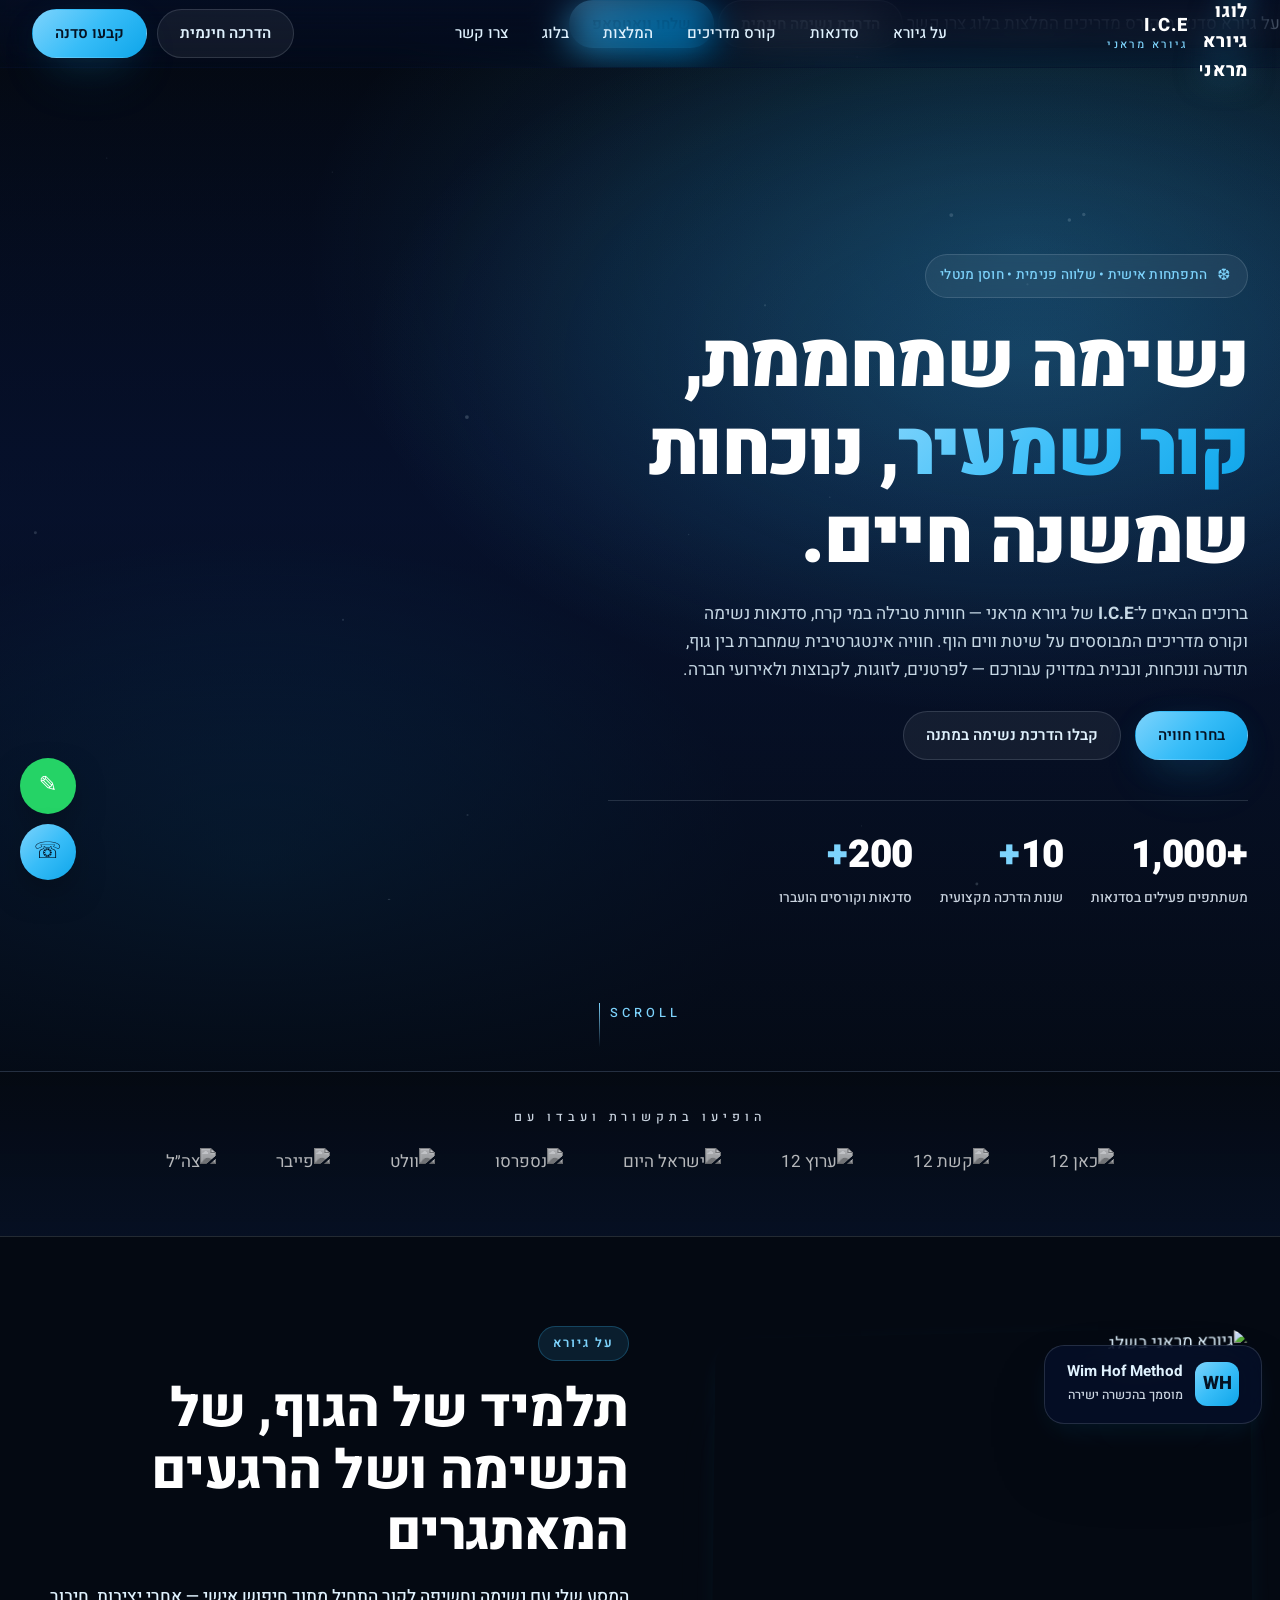
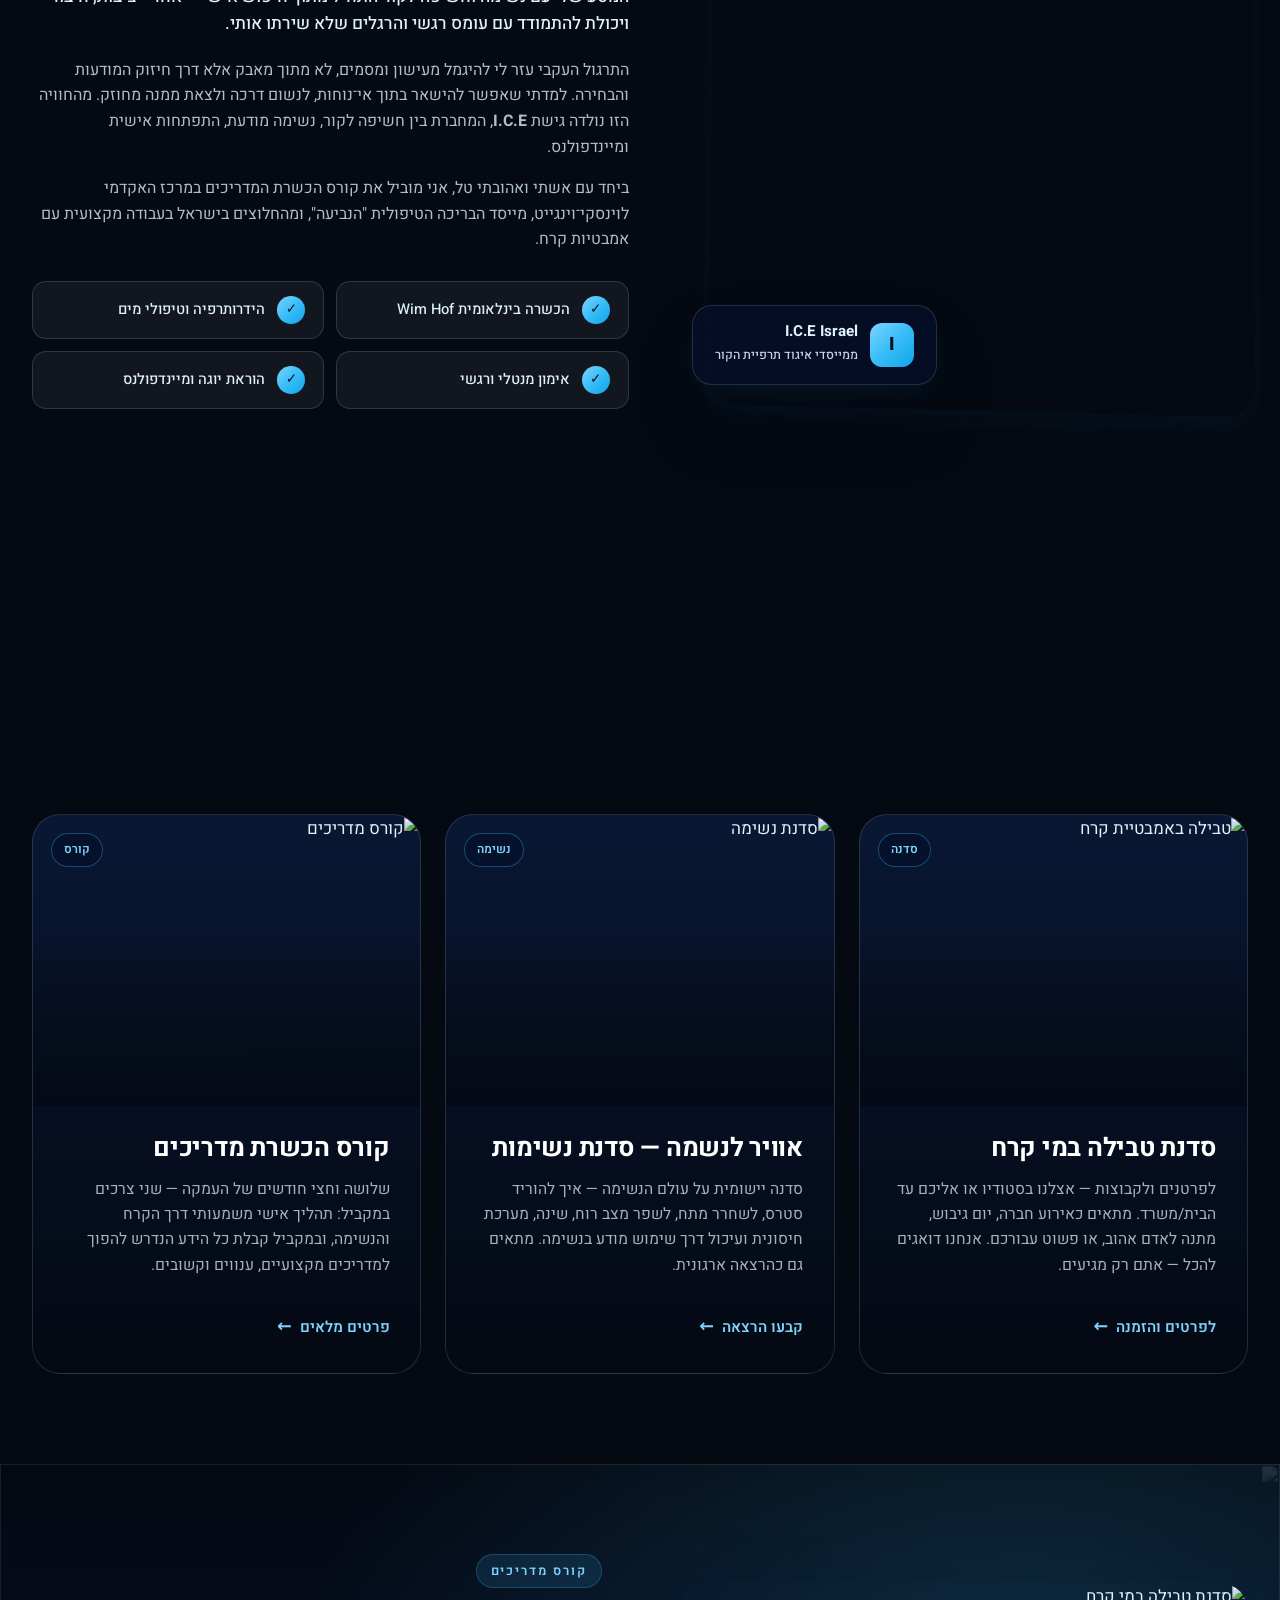
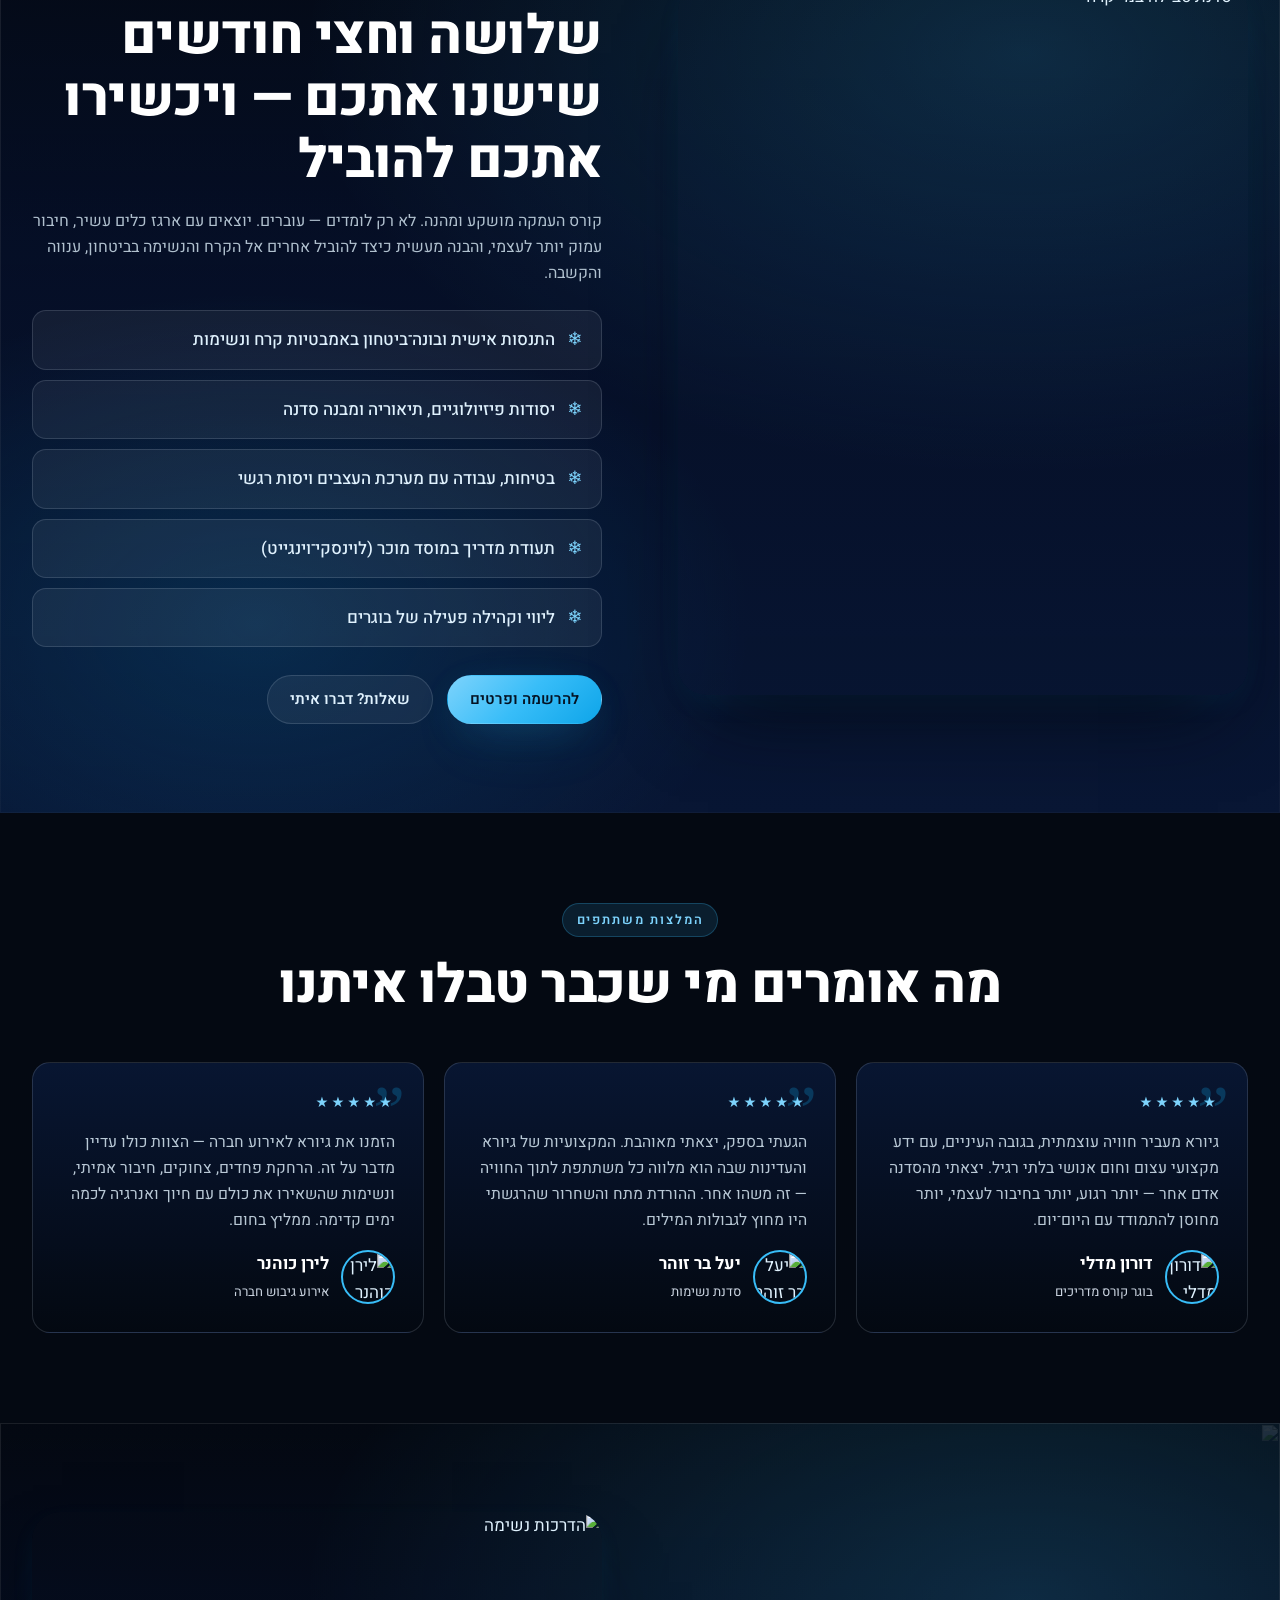
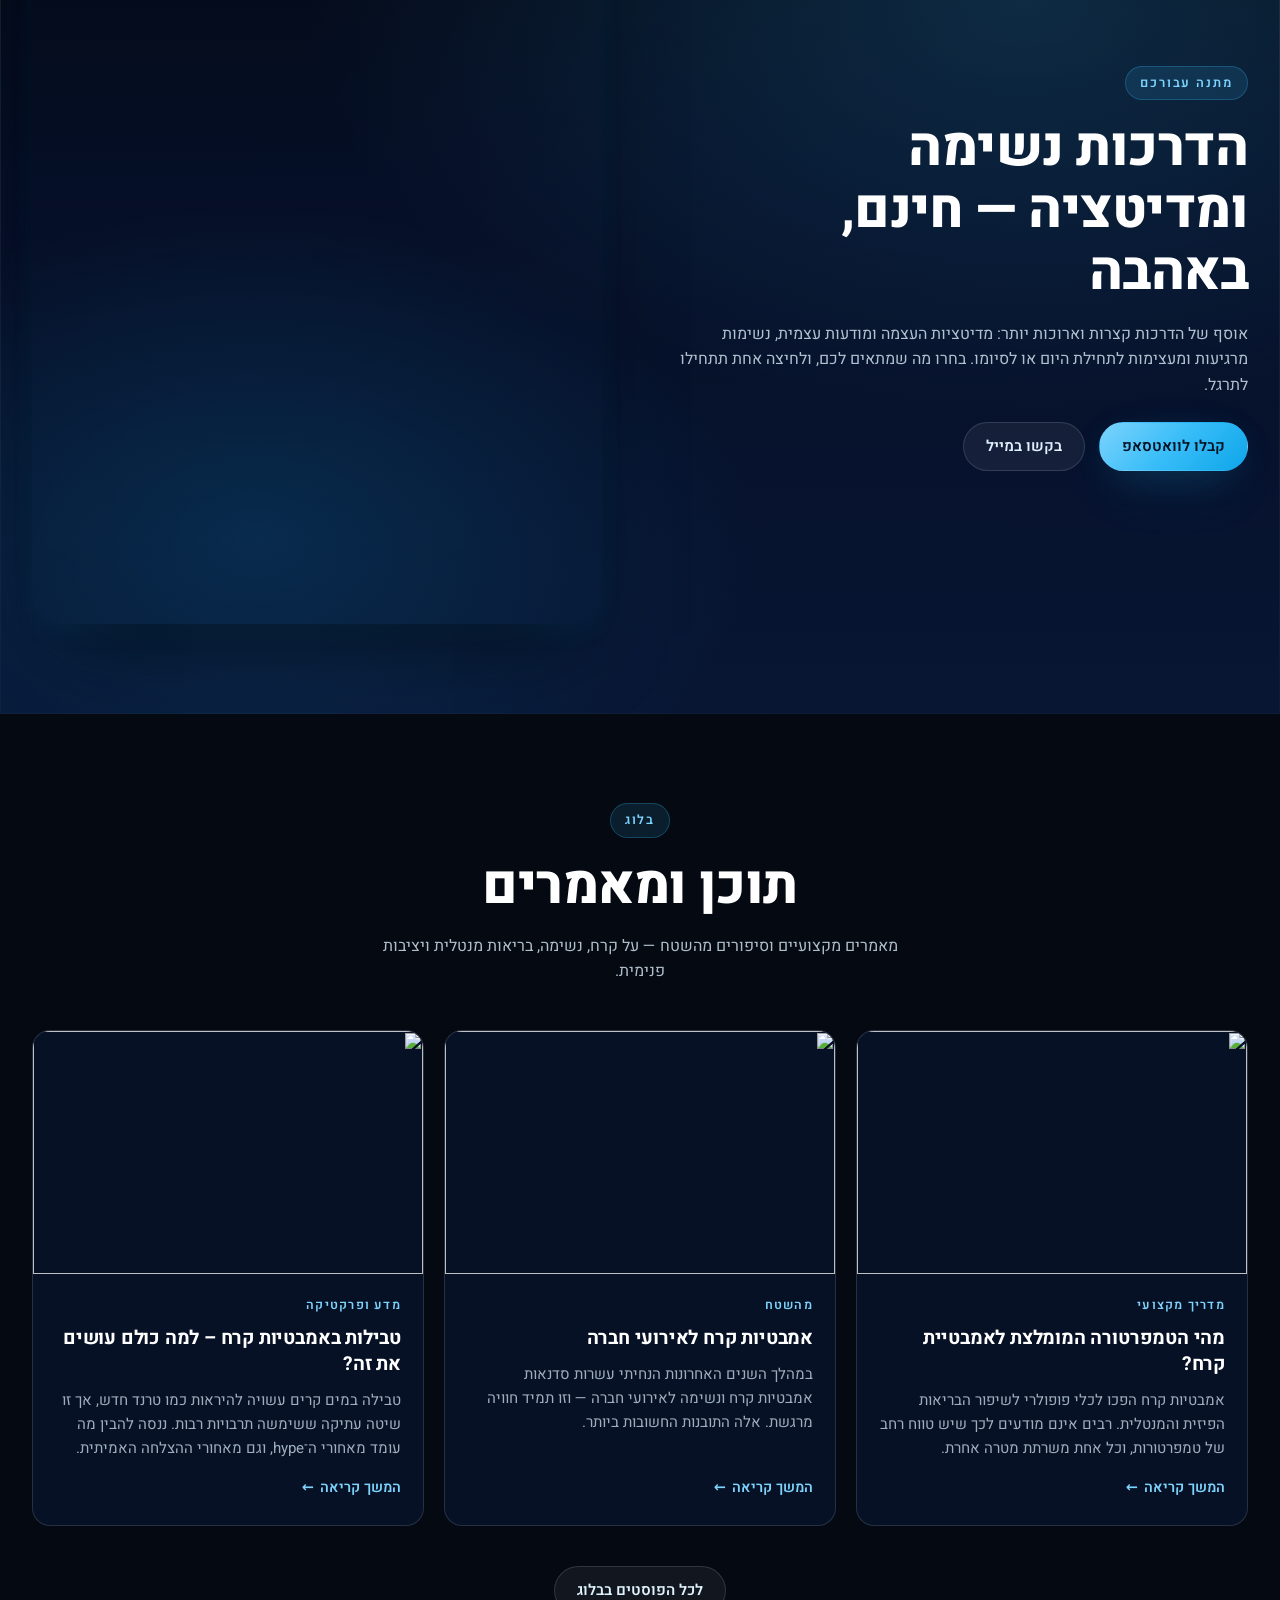
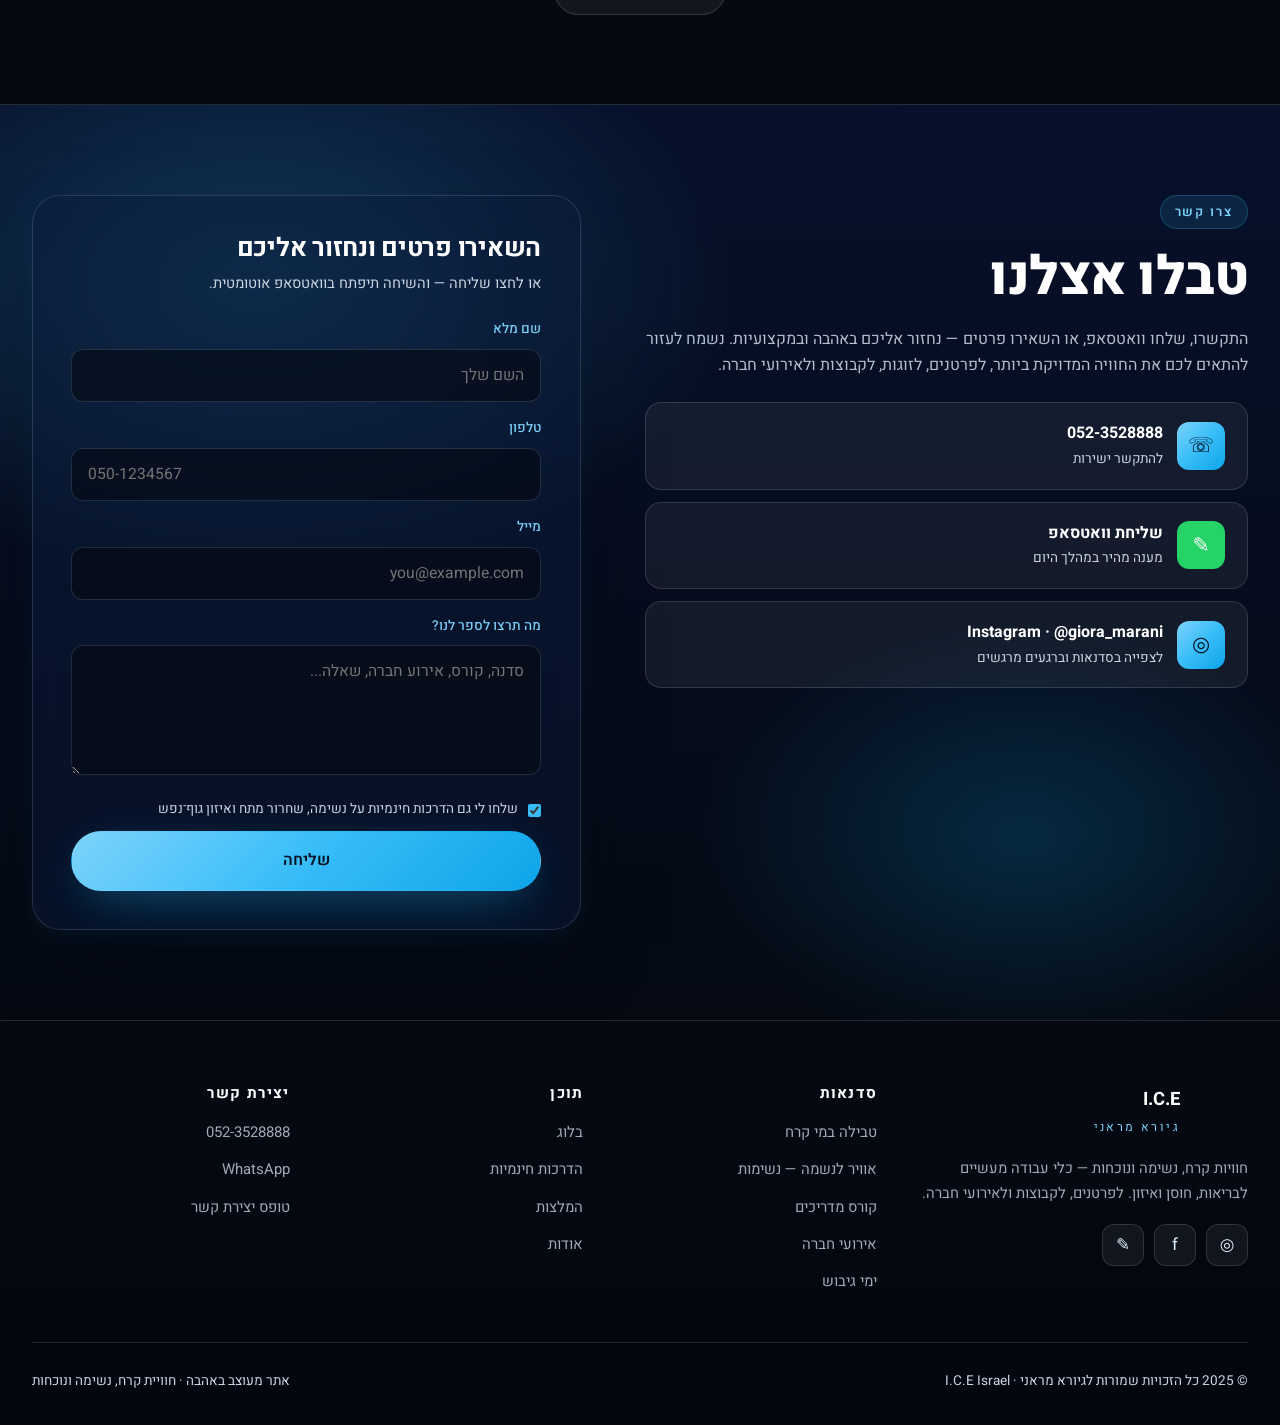
==== index.html @ 636941d0 "Initial commit: I.C.E site with blog" ====
<!doctype html>
<html lang="he" dir="rtl">
<head>
<meta charset="utf-8" />
<meta name="viewport" content="width=device-width,initial-scale=1,viewport-fit=cover" />
<meta name="theme-color" content="#0a1128" />
<title>I.C.E · גיורא מראני — קורסי מדריכים, סדנאות נשימה ואמבטיות קרח</title>
<meta name="description" content="I.C.E של גיורא מראני — סדנאות טבילה במי קרח, סדנאות נשימה וקורס מדריכים. גישה אינטגרטיבית לחוסן, ויסות רגשי ונוכחות עמוקה." />

<link rel="preconnect" href="https://fonts.googleapis.com">
<link rel="preconnect" href="https://fonts.gstatic.com" crossorigin>
<link rel="preconnect" href="https://ice-israel.com">
<link href="https://fonts.googleapis.com/css2?family=Heebo:wght@300;400;500;600;700;800;900&family=Assistant:wght@300;400;500;600;700&display=swap" rel="stylesheet">

<style>
/* ─────────────────────────── TOKENS ─────────────────────────── */
:root{
  --ink:#040912;
  --deep:#06102a;
  --navy:#0a1a3a;
  --steel:#1a2a4e;
  --ice-1:#7dd3fc;
  --ice-2:#38bdf8;
  --ice-3:#0ea5e9;
  --frost:#e0f2fe;
  --silver:#cbd5e1;
  --white:#ffffff;
  --glass:rgba(255,255,255,.06);
  --glass-str:rgba(255,255,255,.12);
  --line:rgba(224,242,254,.14);
  --grad-hero:radial-gradient(1200px 700px at 80% 20%,rgba(56,189,248,.25),transparent 60%),
              radial-gradient(900px 600px at 20% 80%,rgba(14,165,233,.25),transparent 55%),
              linear-gradient(180deg,#040912 0%,#06102a 40%,#0a1a3a 100%);
  --grad-cyan:linear-gradient(135deg,#7dd3fc 0%,#38bdf8 50%,#0ea5e9 100%);
  --grad-glass:linear-gradient(180deg,rgba(255,255,255,.08),rgba(255,255,255,.02));
  --shadow-ice:0 20px 60px -20px rgba(14,165,233,.45),0 10px 40px -15px rgba(56,189,248,.3);
  --shadow-card:0 40px 80px -30px rgba(4,9,18,.8),0 10px 30px -10px rgba(14,165,233,.15);
  --radius-lg:28px;
  --radius-md:18px;
  --radius-sm:12px;
  --nav-h:68px;
  --max:1400px;
  --ease:cubic-bezier(.2,.7,.2,1);
}

*{box-sizing:border-box;margin:0;padding:0}
html,body{overflow-x:clip}
html{scroll-behavior:smooth;-webkit-text-size-adjust:100%}
body{
  font-family:"Heebo","Assistant",system-ui,sans-serif;
  background:var(--ink);
  color:var(--frost);
  line-height:1.6;
  font-size:17px;
  font-weight:400;
  min-height:100vh;
  overflow-x:hidden;
  text-rendering:optimizeLegibility;
  -webkit-font-smoothing:antialiased;
}
img{display:block;max-width:100%;height:auto}
a{color:inherit;text-decoration:none}
button{font:inherit;color:inherit;border:0;background:none;cursor:pointer}
::selection{background:var(--ice-2);color:var(--ink)}

h1,h2,h3,h4{font-family:"Heebo",sans-serif;line-height:1.15;letter-spacing:-.01em;color:var(--white);font-weight:800}
h1{font-size:clamp(2.4rem,6vw,5.2rem);font-weight:900;letter-spacing:-.03em}
h2{font-size:clamp(1.9rem,4.2vw,3.4rem);font-weight:800}
h3{font-size:clamp(1.35rem,2vw,1.7rem);font-weight:700}
h4{font-size:clamp(1.1rem,1.3vw,1.25rem);font-weight:700}
p{color:rgba(224,242,254,.78);font-size:clamp(1rem,1.1vw,1.1rem)}

.container{width:100%;max-width:var(--max);margin-inline:auto;padding-inline:clamp(16px,3vw,32px)}

/* ─────────────────────────── SNOWFLAKES CANVAS ─────────────────────────── */
#snow{position:fixed;inset:0;width:100%;height:100%;pointer-events:none;z-index:2;opacity:.45}

/* ─────────────────────────── NAV ─────────────────────────── */
.nav{
  position:fixed;inset-inline:0;top:0;height:var(--nav-h);z-index:80;
  display:flex;align-items:center;
  backdrop-filter:blur(18px) saturate(140%);
  -webkit-backdrop-filter:blur(18px) saturate(140%);
  background:linear-gradient(180deg,rgba(6,16,42,.6),rgba(6,16,42,.2));
  border-bottom:1px solid transparent;
  transition:all .35s var(--ease);
}
.nav.scrolled{
  background:rgba(6,16,42,.78);
  border-bottom-color:var(--line);
  box-shadow:0 10px 40px -15px rgba(0,0,0,.5);
}
.nav .container{display:flex;align-items:center;gap:24px;justify-content:space-between}
.brand{display:flex;align-items:center;gap:12px;font-weight:800;font-size:1.15rem;letter-spacing:.04em;color:var(--white)}
.brand img{width:48px;height:auto;filter:drop-shadow(0 4px 14px rgba(56,189,248,.5))}
.brand-name{display:flex;flex-direction:column;line-height:1}
.brand-name small{font-size:.7rem;font-weight:500;color:var(--ice-1);letter-spacing:.2em;margin-top:4px}

.menu{display:flex;align-items:center;gap:2px}
.menu a{
  position:relative;padding:10px 16px;font-weight:500;font-size:.95rem;color:var(--frost);
  border-radius:999px;transition:color .25s var(--ease);
}
.menu a:hover{color:var(--ice-1)}
.menu a::after{
  content:"";position:absolute;inset:auto 50% 4px 50%;height:2px;width:0;
  background:var(--grad-cyan);border-radius:2px;transition:width .3s var(--ease),inset .3s var(--ease);
}
.menu a:hover::after{inset:auto 20% 4px 20%;width:60%}

.nav-cta{display:flex;gap:10px;align-items:center}
.btn{
  position:relative;display:inline-flex;align-items:center;gap:8px;
  padding:11px 22px;font-weight:600;font-size:.95rem;
  border-radius:999px;border:1px solid transparent;
  transition:transform .25s var(--ease),box-shadow .3s var(--ease),background .3s var(--ease);
  white-space:nowrap;
}
.btn-primary{background:var(--grad-cyan);color:#041223;box-shadow:var(--shadow-ice)}
.btn-primary:hover{transform:translateY(-2px);box-shadow:0 24px 60px -18px rgba(14,165,233,.6)}
.btn-ghost{color:var(--frost);border-color:var(--line);background:var(--glass)}
.btn-ghost:hover{background:var(--glass-str);border-color:var(--ice-2);color:var(--white)}

.burger{display:none;width:42px;height:42px;border-radius:12px;background:var(--glass);border:1px solid var(--line);align-items:center;justify-content:center}
.burger span{display:block;width:20px;height:2px;background:var(--frost);position:relative;transition:.3s}
.burger span::before,.burger span::after{content:"";position:absolute;inset-inline-start:0;width:20px;height:2px;background:var(--frost);transition:.3s}
.burger span::before{top:-6px}.burger span::after{top:6px}
.burger.open span{background:transparent}
.burger.open span::before{top:0;transform:rotate(45deg)}
.burger.open span::after{top:0;transform:rotate(-45deg)}

@media (max-width:1024px){
  .menu,.nav-cta .btn-ghost{display:none}
  .burger{display:flex}
  .mobile{
    position:fixed;inset:var(--nav-h) 0 0 0;z-index:79;
    background:linear-gradient(180deg,rgba(4,9,18,.96),rgba(6,16,42,.98));
    backdrop-filter:blur(20px);
    padding:32px 24px 48px;
    display:flex;flex-direction:column;gap:6px;
    transform:translateY(-110%);transition:transform .45s var(--ease);
    overflow-y:auto;
  }
  .mobile.open{transform:translateY(0)}
  .mobile a{padding:18px 20px;font-size:1.15rem;font-weight:600;border-bottom:1px solid var(--line);color:var(--frost)}
  .mobile a:hover{color:var(--ice-1)}
  .mobile .btn{margin-top:20px;justify-content:center;width:100%;padding:16px 24px;font-size:1rem}
}

/* ─────────────────────────── HERO ─────────────────────────── */
.hero{
  position:relative;min-height:min(86vh,820px);min-height:min(86dvh,820px);
  display:flex;align-items:center;
  background:var(--grad-hero);
  overflow:hidden;
  isolation:isolate;
}
.hero-bg{
  position:absolute;inset:0;z-index:0;
  background-image:url('https://ice-israel.com/wp-content/uploads/2025/04/IMG_03611-1.jpg');
  background-size:cover;background-position:center;
  filter:brightness(.62) saturate(1.05);
  transform:scale(1.06);
  animation:heroZoom 28s var(--ease) infinite alternate;
}
@keyframes heroZoom{from{transform:scale(1.06)}to{transform:scale(1.12)}}
.hero-overlay{
  position:absolute;inset:0;z-index:1;
  background:
    radial-gradient(1100px 600px at 80% 30%,rgba(56,189,248,.2),transparent 60%),
    linear-gradient(180deg,rgba(4,9,18,.15) 0%,rgba(6,16,42,.45) 45%,rgba(4,9,18,.9) 100%);
}
.hero .container{position:relative;z-index:3;padding-block:calc(var(--nav-h) + 48px) 72px;width:100%}

.badge{
  display:inline-flex;align-items:center;gap:10px;
  padding:8px 16px 8px 14px;border-radius:999px;
  background:var(--glass);border:1px solid var(--line);
  font-size:.85rem;color:var(--ice-1);font-weight:500;letter-spacing:.02em;
  backdrop-filter:blur(12px);
  margin-bottom:28px;
}
.badge::before{content:"❆";color:var(--ice-1);font-size:1rem;animation:spin 10s linear infinite}
@keyframes spin{to{transform:rotate(360deg)}}

.hero h1{max-width:18ch;margin-bottom:18px}
.hero h1 .gradient{
  background:var(--grad-cyan);-webkit-background-clip:text;background-clip:text;color:transparent;
  display:inline-block;
}
.hero p.lead{max-width:58ch;font-size:clamp(1.05rem,1.35vw,1.2rem);color:rgba(224,242,254,.88);margin-bottom:28px}
.hero-cta{display:flex;gap:14px;flex-wrap:wrap;align-items:center}
.badge{margin-bottom:20px}
.hero-meta{
  display:flex;gap:28px;margin-top:40px;flex-wrap:wrap;
  padding-top:24px;border-top:1px solid var(--line);
  max-width:640px;
}
.hero-meta .stat{display:flex;flex-direction:column;gap:2px}
.hero-meta .n{font-size:clamp(1.8rem,3vw,2.4rem);font-weight:900;color:var(--white);letter-spacing:-.02em}
.hero-meta .n .plus{color:var(--ice-1)}
.hero-meta .l{font-size:.85rem;color:var(--silver);font-weight:500}

.hero-scroll{position:absolute;inset-inline:0;bottom:24px;z-index:3;display:flex;justify-content:center;gap:10px;color:var(--ice-1);font-size:.8rem;letter-spacing:.3em;font-weight:500}
.hero-scroll::after{content:"";width:1px;height:44px;background:linear-gradient(180deg,var(--ice-1),transparent);animation:drop 2s ease-in-out infinite}
@keyframes drop{0%{transform:scaleY(0);transform-origin:top}50%{transform:scaleY(1);transform-origin:top}50.01%{transform-origin:bottom}100%{transform:scaleY(0);transform-origin:bottom}}

/* ─────────────────────────── SECTIONS ─────────────────────────── */
section{position:relative;padding-block:clamp(52px,7vw,96px)}
.section-head{max-width:860px;margin-inline:auto;text-align:center;margin-bottom:clamp(28px,3.5vw,52px)}
.kicker{
  display:inline-block;padding:6px 14px;border-radius:999px;
  background:rgba(56,189,248,.12);color:var(--ice-1);
  font-size:.8rem;font-weight:600;letter-spacing:.15em;text-transform:uppercase;
  margin-bottom:18px;border:1px solid rgba(56,189,248,.25);
}
.section-head h2{margin-bottom:16px}
.section-head p{max-width:62ch;margin-inline:auto;font-size:clamp(1rem,1.15vw,1.15rem)}

/* Partners strip (logos) */
.partners{padding-block:36px;border-top:1px solid var(--line);border-bottom:1px solid var(--line);background:linear-gradient(180deg,rgba(4,9,18,.6),rgba(10,26,58,.4))}
.partners-label{text-align:center;font-size:.78rem;letter-spacing:.4em;color:var(--silver);font-weight:500;margin-bottom:20px;text-transform:uppercase}
.partners-row{display:flex;gap:clamp(24px,5vw,60px);align-items:center;justify-content:center;flex-wrap:wrap;filter:grayscale(1) opacity(.75);transition:.4s}
.partners-row:hover{filter:grayscale(0) opacity(1)}
.partners-row img{height:clamp(36px,4vw,58px);width:auto;object-fit:contain}

/* ─────────────────────────── ABOUT ─────────────────────────── */
.about-grid{display:grid;grid-template-columns:1fr 1.1fr;gap:clamp(32px,6vw,80px);align-items:center}
.about-media{position:relative}
.about-media .photo{
  border-radius:var(--radius-lg);overflow:hidden;
  box-shadow:var(--shadow-card);
  transform:perspective(1000px) rotateY(-4deg) rotateX(2deg);
  transition:transform .6s var(--ease);
  aspect-ratio:4/5;
}
.about-media .photo img{width:100%;height:100%;object-fit:cover;transition:transform .9s var(--ease)}
.about-media:hover .photo{transform:perspective(1000px) rotateY(0) rotateX(0)}
.about-media:hover .photo img{transform:scale(1.05)}
.about-media .chip{
  position:absolute;z-index:3;
  padding:16px 22px;border-radius:20px;
  background:rgba(6,16,42,.8);backdrop-filter:blur(20px);
  border:1px solid var(--line);box-shadow:var(--shadow-card);
  display:flex;align-items:center;gap:12px;
  font-weight:600;color:var(--frost);
}
.about-media .chip .ico{
  width:44px;height:44px;border-radius:12px;
  background:var(--grad-cyan);display:grid;place-items:center;
  color:#041223;font-weight:800;font-size:1.15rem;
}
.about-media .chip-1{top:16px;inset-inline-start:-14px}
.about-media .chip-2{bottom:22px;inset-inline-end:-14px}
.about-media .chip strong{display:block;font-size:.95rem;line-height:1.2}
.about-media .chip small{font-size:.78rem;color:var(--silver);font-weight:500}

.about-body h2{margin-bottom:20px}
.about-body .lead{color:var(--frost);font-size:clamp(1.08rem,1.3vw,1.22rem);font-weight:500;margin-bottom:20px;line-height:1.55}
.about-body p{margin-bottom:16px;color:rgba(224,242,254,.78)}
.about-body .creds{display:grid;grid-template-columns:repeat(2,1fr);gap:12px;margin-top:28px}
.cred{
  padding:14px 18px;border-radius:14px;
  background:var(--glass);border:1px solid var(--line);
  display:flex;align-items:center;gap:12px;font-size:.92rem;font-weight:500;color:var(--frost);
}
.cred::before{content:"✓";width:28px;height:28px;border-radius:50%;background:var(--grad-cyan);color:#041223;display:grid;place-items:center;font-size:.85rem;font-weight:800;flex-shrink:0}

@media (max-width:900px){.about-grid{grid-template-columns:1fr}.about-media{max-width:420px;margin-inline:auto}}

/* ─────────────────────────── SERVICE CARDS ─────────────────────────── */
.services-grid{display:grid;grid-template-columns:repeat(3,1fr);gap:clamp(16px,2vw,24px)}
.service{
  position:relative;overflow:hidden;
  border-radius:var(--radius-lg);
  background:linear-gradient(180deg,rgba(10,26,58,.85),rgba(4,9,18,.95));
  border:1px solid var(--line);
  min-height:560px;display:flex;flex-direction:column;
  transition:transform .5s var(--ease),border-color .5s var(--ease),box-shadow .5s var(--ease);
  isolation:isolate;
}
.service:hover{transform:translateY(-8px);border-color:rgba(56,189,248,.45);box-shadow:var(--shadow-card)}
.service .img{position:relative;aspect-ratio:4/3;overflow:hidden}
.service .img img{width:100%;height:100%;object-fit:cover;transition:transform .8s var(--ease)}
.service:hover .img img{transform:scale(1.08)}
.service .img::after{
  content:"";position:absolute;inset:0;
  background:linear-gradient(180deg,transparent 40%,rgba(4,9,18,.8) 100%);
}
.service .body{padding:28px clamp(20px,2.4vw,32px) 32px;display:flex;flex-direction:column;gap:14px;flex:1}
.service .tag{
  position:absolute;top:18px;inset-inline-end:18px;z-index:3;
  padding:6px 12px;border-radius:999px;
  background:rgba(6,16,42,.75);backdrop-filter:blur(10px);
  font-size:.75rem;font-weight:600;color:var(--ice-1);
  border:1px solid rgba(56,189,248,.35);
}
.service h3{color:var(--white)}
.service p{color:rgba(224,242,254,.72);font-size:.98rem;line-height:1.6;flex:1}
.service .more{
  display:inline-flex;align-items:center;gap:8px;
  color:var(--ice-1);font-weight:600;font-size:.95rem;margin-top:8px;
  transition:gap .25s var(--ease);
}
.service .more::after{content:"←";font-size:1.1rem;transition:transform .25s var(--ease)}
.service:hover .more{gap:14px}
.service:hover .more::after{transform:translateX(-4px)}
/* ice shimmer */
.service::before{
  content:"";position:absolute;inset:-1px;z-index:-1;opacity:0;
  background:conic-gradient(from 90deg,transparent,rgba(125,211,252,.5),transparent 30%);
  transition:opacity .6s var(--ease);
  animation:rotShine 7s linear infinite;
  border-radius:inherit;
}
.service:hover::before{opacity:1}
@keyframes rotShine{to{transform:rotate(360deg)}}

@media (max-width:980px){.services-grid{grid-template-columns:1fr 1fr}}
@media (max-width:640px){.services-grid{grid-template-columns:1fr}.service{min-height:auto}}

/* ─────────────────────────── SHOWCASE BAND ─────────────────────────── */
.band{
  position:relative;overflow:hidden;
  background:var(--grad-hero);
  border-radius:0;
  padding-block:clamp(56px,7vw,100px);
}
.band-bg{position:absolute;inset:0;opacity:.4;z-index:0}
.band-bg img{width:100%;height:100%;object-fit:cover}
.band-bg::after{content:"";position:absolute;inset:0;background:linear-gradient(180deg,rgba(4,9,18,.7),rgba(6,16,42,.9))}
.band-grid{position:relative;z-index:1;display:grid;grid-template-columns:1fr 1fr;gap:clamp(32px,6vw,80px);align-items:center}
.band-grid .media{aspect-ratio:4/5;border-radius:var(--radius-lg);overflow:hidden;box-shadow:var(--shadow-card)}
.band-grid .media img{width:100%;height:100%;object-fit:cover;transition:transform 1s var(--ease)}
.band-grid .media:hover img{transform:scale(1.06)}
.band-grid h2{margin-bottom:18px}
.band-grid p{margin-bottom:16px}
.band .list{display:flex;flex-direction:column;gap:10px;margin-top:24px}
.band .list li{list-style:none;padding:14px 18px;border-radius:14px;background:var(--glass);border:1px solid var(--line);display:flex;align-items:center;gap:12px;color:var(--frost);font-weight:500}
.band .list li::before{content:"❄";color:var(--ice-1);font-size:1.15rem}
@media (max-width:900px){.band-grid{grid-template-columns:1fr}.band-grid .media{max-width:480px;margin-inline:auto}}

/* ─────────────────────────── TESTIMONIALS ─────────────────────────── */
.testi-grid{display:grid;grid-template-columns:repeat(3,1fr);gap:20px}
.testi{
  padding:28px;border-radius:var(--radius-md);
  background:linear-gradient(180deg,rgba(10,26,58,.8),rgba(4,9,18,.85));
  border:1px solid var(--line);
  position:relative;display:flex;flex-direction:column;gap:16px;
  transition:transform .4s var(--ease),border-color .4s var(--ease);
}
.testi:hover{transform:translateY(-4px);border-color:rgba(56,189,248,.4)}
.testi::before{content:"\201D";position:absolute;top:12px;inset-inline-start:18px;font-size:4.5rem;line-height:1;color:var(--ice-3);opacity:.25;font-family:serif}
.testi p{color:rgba(224,242,254,.82);font-size:.98rem;line-height:1.65;font-weight:400}
.testi-person{display:flex;align-items:center;gap:12px;margin-top:auto}
.testi-person img{width:54px;height:54px;border-radius:50%;object-fit:cover;border:2px solid var(--ice-2)}
.testi-person .who strong{display:block;color:var(--white);font-weight:700}
.testi-person .who small{color:var(--silver);font-size:.82rem}
.testi-stars{color:var(--ice-1);letter-spacing:3px;font-size:.9rem}
@media (max-width:900px){.testi-grid{grid-template-columns:1fr 1fr}}
@media (max-width:640px){.testi-grid{grid-template-columns:1fr}}

/* ─────────────────────────── BLOG ─────────────────────────── */
.blog-grid{display:grid;grid-template-columns:repeat(3,1fr);gap:20px}
.post{
  border-radius:var(--radius-md);overflow:hidden;
  background:rgba(10,26,58,.5);border:1px solid var(--line);
  display:flex;flex-direction:column;
  transition:transform .4s var(--ease),border-color .4s var(--ease);
}
.post:hover{transform:translateY(-4px);border-color:rgba(56,189,248,.4)}
.post .img{aspect-ratio:16/10;overflow:hidden}
.post .img img{width:100%;height:100%;object-fit:cover;transition:transform .8s var(--ease)}
.post:hover .img img{transform:scale(1.06)}
.post .body{padding:22px 22px 26px;display:flex;flex-direction:column;gap:10px;flex:1}
.post .date{font-size:.78rem;color:var(--ice-1);font-weight:600;letter-spacing:.1em;text-transform:uppercase}
.post h3{font-size:1.2rem;color:var(--white);line-height:1.35}
.post p{font-size:.94rem;color:rgba(224,242,254,.7);flex:1}
.post .more{color:var(--ice-1);font-weight:600;font-size:.9rem;margin-top:6px;display:inline-flex;align-items:center;gap:6px}
.post .more::after{content:"←";transition:transform .25s var(--ease)}
.post:hover .more::after{transform:translateX(-4px)}
@media (max-width:900px){.blog-grid{grid-template-columns:1fr 1fr}}
@media (max-width:600px){.blog-grid{grid-template-columns:1fr}}

/* ─────────────────────────── CONTACT ─────────────────────────── */
.contact{
  position:relative;overflow:hidden;
  background:
    radial-gradient(800px 500px at 20% 20%,rgba(56,189,248,.25),transparent 60%),
    radial-gradient(600px 400px at 80% 80%,rgba(14,165,233,.2),transparent 55%),
    linear-gradient(180deg,#06102a 0%,#040912 100%);
  border-top:1px solid var(--line);
}
.contact-grid{display:grid;grid-template-columns:1.1fr 1fr;gap:clamp(32px,5vw,64px);align-items:start}
.contact-info h2{margin-bottom:18px}
.contact-info p{margin-bottom:24px}
.cc{display:flex;flex-direction:column;gap:12px;margin-top:24px}
.cc a{
  display:flex;align-items:center;gap:14px;
  padding:18px 22px;border-radius:16px;
  background:var(--glass);border:1px solid var(--line);
  font-weight:600;color:var(--frost);
  transition:transform .3s var(--ease),border-color .3s var(--ease),background .3s var(--ease);
}
.cc a:hover{transform:translateX(-4px);border-color:var(--ice-2);background:var(--glass-str)}
.cc .ico{
  width:48px;height:48px;border-radius:12px;
  background:var(--grad-cyan);color:#041223;display:grid;place-items:center;
  font-size:1.3rem;font-weight:800;flex-shrink:0;
}
.cc strong{display:block;color:var(--white);font-size:1rem}
.cc small{display:block;color:var(--silver);font-size:.85rem;font-weight:400;margin-top:2px}

.form{
  padding:clamp(28px,3vw,40px);border-radius:var(--radius-lg);
  background:rgba(10,26,58,.5);border:1px solid var(--line);
  backdrop-filter:blur(14px);
  box-shadow:var(--shadow-card);
}
.form h3{margin-bottom:8px}
.form .hint{font-size:.92rem;color:var(--silver);margin-bottom:24px}
.field{margin-bottom:16px;position:relative}
.field label{display:block;font-size:.85rem;color:var(--ice-1);margin-bottom:8px;font-weight:500}
.field input,.field textarea{
  width:100%;padding:14px 16px;
  background:rgba(4,9,18,.6);border:1px solid var(--line);
  border-radius:12px;color:var(--white);font-family:inherit;font-size:.98rem;
  transition:border-color .25s var(--ease),box-shadow .25s var(--ease);
}
.field input:focus,.field textarea:focus{outline:0;border-color:var(--ice-2);box-shadow:0 0 0 4px rgba(56,189,248,.14)}
.field textarea{min-height:130px;resize:vertical}
.form .btn{width:100%;justify-content:center;padding:16px;font-size:1rem;margin-top:6px}
.form .check{display:flex;gap:10px;align-items:center;font-size:.85rem;color:var(--silver);margin:14px 0 4px}
.form .check input{accent-color:var(--ice-2)}

@media (max-width:900px){.contact-grid{grid-template-columns:1fr}}

/* ─────────────────────────── FOOTER ─────────────────────────── */
footer{
  padding:64px 0 32px;border-top:1px solid var(--line);
  background:linear-gradient(180deg,#040912,#02060f);
}
.foot-grid{display:grid;grid-template-columns:1.3fr 1fr 1fr 1fr;gap:36px;margin-bottom:48px}
.foot-brand{display:flex;align-items:center;gap:12px;margin-bottom:20px}
.foot-brand img{width:56px}
.foot-brand strong{font-size:1.15rem;color:var(--white)}
.foot-brand small{display:block;color:var(--ice-1);font-size:.75rem;letter-spacing:.2em;margin-top:4px}
.foot-grid p{font-size:.92rem;color:rgba(224,242,254,.7);line-height:1.65}
.foot-grid h4{color:var(--white);font-size:.95rem;letter-spacing:.08em;margin-bottom:16px;text-transform:uppercase;font-weight:700}
.foot-grid ul{list-style:none;display:flex;flex-direction:column;gap:10px}
.foot-grid ul a{font-size:.93rem;color:rgba(224,242,254,.7);transition:color .2s}
.foot-grid ul a:hover{color:var(--ice-1)}
.social{display:flex;gap:10px;margin-top:18px}
.social a{
  width:42px;height:42px;border-radius:12px;
  background:var(--glass);border:1px solid var(--line);
  display:grid;place-items:center;font-size:1.05rem;color:var(--frost);
  transition:.25s var(--ease);
}
.social a:hover{transform:translateY(-3px);border-color:var(--ice-2);color:var(--white);background:rgba(56,189,248,.15)}
.foot-bot{
  padding-top:28px;border-top:1px solid var(--line);
  display:flex;justify-content:space-between;gap:16px;flex-wrap:wrap;
  font-size:.85rem;color:var(--silver);
}
@media (max-width:900px){.foot-grid{grid-template-columns:1fr 1fr}}
@media (max-width:540px){.foot-grid{grid-template-columns:1fr}}

/* ─────────────────────────── FLOATING BUTTONS ─────────────────────────── */
.float{
  position:fixed;inset-inline-end:20px;bottom:20px;z-index:70;
  display:flex;flex-direction:column;gap:10px;
}
.float a{
  width:56px;height:56px;border-radius:50%;
  display:grid;place-items:center;
  box-shadow:0 14px 36px -10px rgba(0,0,0,.5);
  transition:transform .25s var(--ease),box-shadow .25s var(--ease);
  color:var(--white);font-size:1.4rem;
}
.float a:hover{transform:translateY(-3px) scale(1.06);box-shadow:0 20px 40px -8px rgba(0,0,0,.6)}
.float .wa{background:#25D366}
.float .tel{background:var(--grad-cyan);color:#041223}

/* ─────────────────────────── REVEAL ANIMATIONS ─────────────────────────── */
.reveal{opacity:0;transform:translateY(28px);transition:opacity .8s var(--ease),transform .8s var(--ease)}
.reveal.in{opacity:1;transform:translateY(0)}
.reveal.delay-1{transition-delay:.1s}
.reveal.delay-2{transition-delay:.22s}
.reveal.delay-3{transition-delay:.34s}
.reveal.delay-4{transition-delay:.46s}

@media (prefers-reduced-motion:reduce){
  *,*::before,*::after{animation-duration:.01ms!important;transition-duration:.01ms!important}
  .hero-bg{animation:none}
  #snow{display:none}
}

/* ─────────────────────────── MOBILE CLEANUP ─────────────────────────── */
@media (max-width:640px){
  body{font-size:16px}
  section{padding-block:54px}
  .hero{min-height:min(78vh,700px)}
  .hero .container{padding-block:calc(var(--nav-h) + 32px) 56px}
  .hero-meta{gap:16px;margin-top:28px;padding-top:18px}
  .about-media .chip-1{inset-inline-start:-6px}
  .about-media .chip-2{inset-inline-end:-6px}
}
</style>
</head>
<body>

<canvas id="snow"></canvas>

<!-- NAV -->
<header class="nav" id="nav">
  <div class="container">
    <a href="#top" class="brand" aria-label="I.C.E — גיורא מראני">
      <img src="https://ice-israel.com/wp-content/uploads/2024/08/%D7%9C%D7%95%D7%92%D7%95-%D7%92%D7%99%D7%95%D7%A8%D7%90-%D7%9E%D7%A8%D7%90%D7%A0%D7%99-2.png" alt="לוגו גיורא מראני">
      <span class="brand-name">I.C.E<small>גיורא מראני</small></span>
    </a>
    <nav class="menu" aria-label="תפריט ראשי">
      <a href="#about">על גיורא</a>
      <a href="#services">סדנאות</a>
      <a href="#course">קורס מדריכים</a>
      <a href="#testimonials">המלצות</a>
      <a href="blog.html">בלוג</a>
      <a href="#contact">צרו קשר</a>
    </nav>
    <div class="nav-cta">
      <a class="btn btn-ghost" href="#gift">הדרכה חינמית</a>
      <a class="btn btn-primary" href="https://wa.me/+972523528888" target="_blank" rel="noopener">קבעו סדנה</a>
      <button class="burger" id="burger" aria-label="פתח תפריט"><span></span></button>
    </div>
  </div>
</header>

<nav class="mobile" id="mobile" aria-label="תפריט מובייל">
  <a href="#about">על גיורא</a>
  <a href="#services">סדנאות</a>
  <a href="#course">קורס מדריכים</a>
  <a href="#testimonials">המלצות</a>
  <a href="blog.html">בלוג</a>
  <a href="#contact">צרו קשר</a>
  <a href="#gift" class="btn btn-ghost">הדרכת נשימה חינמית</a>
  <a class="btn btn-primary" href="https://wa.me/+972523528888" target="_blank" rel="noopener">שלחו וואטסאפ</a>
</nav>

<!-- HERO -->
<section class="hero" id="top">
  <div class="hero-bg" aria-hidden="true"></div>
  <div class="hero-overlay" aria-hidden="true"></div>
  <div class="container">
    <div class="reveal in">
      <span class="badge">התפתחות אישית • שלווה פנימית • חוסן מנטלי</span>
      <h1>נשימה שמחממת, <span class="gradient">קור שמעיר</span>, נוכחות שמשנה חיים.</h1>
      <p class="lead">
        ברוכים הבאים ל־<strong>I.C.E</strong> של גיורא מראני — חוויות טבילה במי קרח, סדנאות נשימה וקורס מדריכים המבוססים על שיטת ווים הוף.
        חוויה אינטגרטיבית שמחברת בין גוף, תודעה ונוכחות, ונבנית במדויק עבורכם — לפרטנים, לזוגות, לקבוצות ולאירועי חברה.
      </p>
      <div class="hero-cta">
        <a class="btn btn-primary" href="#services">בחרו חוויה</a>
        <a class="btn btn-ghost" href="#gift">קבלו הדרכת נשימה במתנה</a>
      </div>
      <div class="hero-meta">
        <div class="stat"><span class="n">+1,000<span class="plus"> </span></span><span class="l">משתתפים פעילים בסדנאות</span></div>
        <div class="stat"><span class="n">10<span class="plus">+</span></span><span class="l">שנות הדרכה מקצועית</span></div>
        <div class="stat"><span class="n">200<span class="plus">+</span></span><span class="l">סדנאות וקורסים הועברו</span></div>
      </div>
    </div>
  </div>
  <div class="hero-scroll">SCROLL</div>
</section>

<!-- PARTNERS -->
<section class="partners" aria-label="הופיעו במותגים">
  <div class="container">
    <div class="partners-label">הופיעו בתקשורת ועבדו עם</div>
    <div class="partners-row reveal">
      <img src="https://ice-israel.com/wp-content/uploads/2024/07/download-1.jpeg" alt="כאן 12">
      <img src="https://ice-israel.com/wp-content/uploads/2024/07/download-2.png" alt="קשת 12">
      <img src="https://ice-israel.com/wp-content/uploads/2024/07/images.jpeg" alt="ערוץ 12">
      <img src="https://ice-israel.com/wp-content/uploads/2024/07/images-1.png" alt="ישראל היום">
      <img src="https://ice-israel.com/wp-content/uploads/2024/08/%D7%9C%D7%95%D7%92%D7%95-%D7%A0%D7%A1%D7%A4%D7%A8%D7%A1%D7%95.png" alt="נספרסו">
      <img src="https://ice-israel.com/wp-content/uploads/2025/01/%D7%9C%D7%95%D7%92%D7%95-%D7%95%D7%95%D7%9C%D7%98.jpg" alt="וולט">
      <img src="https://ice-israel.com/wp-content/uploads/2025/01/%D7%9C%D7%95%D7%92%D7%95-%D7%A4%D7%99%D7%99%D7%91%D7%A8.png" alt="פייבר">
      <img src="https://ice-israel.com/wp-content/uploads/2024/08/logo_idfwo_he.png" alt="צה״ל">
    </div>
  </div>
</section>

<!-- ABOUT -->
<section id="about">
  <div class="container">
    <div class="about-grid">
      <div class="about-media reveal">
        <div class="photo">
          <img src="https://ice-israel.com/wp-content/uploads/2024/08/%D7%92%D7%99%D7%95%D7%A8%D7%90-%D7%91%D7%97%D7%95%D7%A5-%D7%91%D7%A9%D7%9C%D7%92.jpg" alt="גיורא מראני בשלג">
        </div>
        <div class="chip chip-1">
          <div class="ico">WH</div>
          <div><strong>Wim Hof Method</strong><small>מוסמך בהכשרה ישירה</small></div>
        </div>
        <div class="chip chip-2">
          <div class="ico">I</div>
          <div><strong>I.C.E Israel</strong><small>ממייסדי איגוד תרפיית הקור</small></div>
        </div>
      </div>
      <div class="about-body reveal delay-1">
        <span class="kicker">על גיורא</span>
        <h2>תלמיד של הגוף, של הנשימה ושל הרגעים המאתגרים</h2>
        <p class="lead">
          המסע שלי עם נשימה וחשיפה לקור התחיל מתוך חיפוש אישי — אחרי יציבות, חיבור ויכולת להתמודד עם עומס רגשי והרגלים שלא שירתו אותי.
        </p>
        <p>
          התרגול העקבי עזר לי להיגמל מעישון ומסמים, לא מתוך מאבק אלא דרך חיזוק המודעות והבחירה. למדתי שאפשר להישאר בתוך אי־נוחות, לנשום דרכה ולצאת ממנה מחוזק. מהחוויה הזו נולדה גישת <strong>I.C.E</strong>, המחברת בין חשיפה לקור, נשימה מודעת, התפתחות אישית ומיינדפולנס.
        </p>
        <p>
          ביחד עם אשתי ואהובתי טל, אני מוביל את קורס הכשרת המדריכים במרכז האקדמי לוינסקי־וינגייט, מייסד הבריכה הטיפולית "הנביעה", ומהחלוצים בישראל בעבודה מקצועית עם אמבטיות קרח.
        </p>
        <div class="creds">
          <div class="cred">הכשרה בינלאומית Wim Hof</div>
          <div class="cred">הידרותרפיה וטיפולי מים</div>
          <div class="cred">אימון מנטלי ורגשי</div>
          <div class="cred">הוראת יוגה ומיינדפולנס</div>
        </div>
      </div>
    </div>
  </div>
</section>

<!-- SERVICES -->
<section id="services">
  <div class="container">
    <div class="section-head reveal">
      <span class="kicker">הסדנאות שלנו</span>
      <h2>שלוש דרכים לפגוש את עצמכם</h2>
      <p>אם אתם מחפשים חוויה מהנה ומעצימה — לעצמכם, לקבוצה שלכם או למי שאתם אוהבים — זה המקום. נעזור לכם להתאים בדיוק את החוויה הנכונה.</p>
    </div>

    <div class="services-grid">
      <a class="service reveal" href="#contact">
        <div class="img">
          <span class="tag">סדנה</span>
          <img src="https://ice-israel.com/wp-content/uploads/2025/02/%D7%98%D7%91%D7%99%D7%9C%D7%94-%D7%91%D7%90%D7%9E%D7%91%D7%98%D7%99%D7%99%D7%AA-%D7%A7%D7%A8%D7%97.jpg" alt="טבילה באמבטיית קרח">
        </div>
        <div class="body">
          <h3>סדנת טבילה במי קרח</h3>
          <p>לפרטנים ולקבוצות — אצלנו בסטודיו או אליכם עד הבית/משרד. מתאים כאירוע חברה, יום גיבוש, מתנה לאדם אהוב, או פשוט עבורכם. אנחנו דואגים להכל — אתם רק מגיעים.</p>
          <span class="more">לפרטים והזמנה</span>
        </div>
      </a>

      <a class="service reveal delay-1" href="#contact">
        <div class="img">
          <span class="tag">נשימה</span>
          <img src="https://ice-israel.com/wp-content/uploads/2025/02/%D7%A0%D7%A9%D7%99%D7%9E%D7%94.jpeg" alt="סדנת נשימה">
        </div>
        <div class="body">
          <h3>אוויר לנשמה — סדנת נשימות</h3>
          <p>סדנה יישומית על עולם הנשימה — איך להוריד סטרס, לשחרר מתח, לשפר מצב רוח, שינה, מערכת חיסונית ועיכול דרך שימוש מודע בנשימה. מתאים גם כהרצאה ארגונית.</p>
          <span class="more">קבעו הרצאה</span>
        </div>
      </a>

      <a class="service reveal delay-2" href="#course">
        <div class="img">
          <span class="tag">קורס</span>
          <img src="https://ice-israel.com/wp-content/uploads/2025/02/%D7%A7%D7%95%D7%A8%D7%A1-%D7%9E%D7%93%D7%A8%D7%99%D7%9B%D7%99%D7%9D.jpg" alt="קורס מדריכים">
        </div>
        <div class="body">
          <h3>קורס הכשרת מדריכים</h3>
          <p>שלושה וחצי חודשים של העמקה — שני צרכים במקביל: תהליך אישי משמעותי דרך הקרח והנשימה, ובמקביל קבלת כל הידע הנדרש להפוך למדריכים מקצועיים, ענווים וקשובים.</p>
          <span class="more">פרטים מלאים</span>
        </div>
      </a>
    </div>
  </div>
</section>

<!-- COURSE BAND -->
<section id="course" class="band">
  <div class="band-bg" aria-hidden="true">
    <img src="https://ice-israel.com/wp-content/uploads/2024/07/%D7%92%D7%99%D7%95%D7%A8%D7%90-%D7%9E%D7%A0%D7%97%D7%94.jpg" alt="">
  </div>
  <div class="container">
    <div class="band-grid">
      <div class="media reveal">
        <img src="https://ice-israel.com/wp-content/uploads/2025/01/%D7%A1%D7%93%D7%A0%D7%AA-%D7%98%D7%91%D7%99%D7%9C%D7%94-%D7%91%D7%9E%D7%99-%D7%A7%D7%A8%D7%97-%D7%92%D7%99%D7%95%D7%A8%D7%90-%D7%9E%D7%A8%D7%90%D7%A0%D7%99-%D7%A2%D7%9D-%D7%99%D7%A2%D7%9C-%D7%91%D7%A8-%D7%96%D7%95%D7%94%D7%A8.jpg" alt="סדנת טבילה במי קרח">
      </div>
      <div class="reveal delay-1">
        <span class="kicker">קורס מדריכים</span>
        <h2>שלושה וחצי חודשים שישנו אתכם — ויכשירו אתכם להוביל</h2>
        <p>
          קורס העמקה מושקע ומהנה. לא רק לומדים — עוברים. יוצאים עם ארגז כלים עשיר, חיבור עמוק יותר לעצמי, והבנה מעשית כיצד להוביל אחרים אל הקרח והנשימה בביטחון, ענווה והקשבה.
        </p>
        <ul class="list">
          <li>התנסות אישית ובונה־ביטחון באמבטיות קרח ונשימות</li>
          <li>יסודות פיזיולוגיים, תיאוריה ומבנה סדנה</li>
          <li>בטיחות, עבודה עם מערכת העצבים ויסות רגשי</li>
          <li>תעודת מדריך במוסד מוכר (לוינסקי־וינגייט)</li>
          <li>ליווי וקהילה פעילה של בוגרים</li>
        </ul>
        <div class="hero-cta" style="margin-top:28px">
          <a class="btn btn-primary" href="#contact">להרשמה ופרטים</a>
          <a class="btn btn-ghost" href="https://wa.me/+972523528888" target="_blank" rel="noopener">שאלות? דברו איתי</a>
        </div>
      </div>
    </div>
  </div>
</section>

<!-- TESTIMONIALS -->
<section id="testimonials">
  <div class="container">
    <div class="section-head reveal">
      <span class="kicker">המלצות משתתפים</span>
      <h2>מה אומרים מי שכבר טבלו איתנו</h2>
    </div>
    <div class="testi-grid">
      <article class="testi reveal">
        <div class="testi-stars">★★★★★</div>
        <p>גיורא מעביר חוויה עוצמתית, בגובה העיניים, עם ידע מקצועי עצום וחום אנושי בלתי רגיל. יצאתי מהסדנה אדם אחר — יותר רגוע, יותר בחיבור לעצמי, יותר מחוסן להתמודד עם היום־יום.</p>
        <div class="testi-person">
          <img src="https://ice-israel.com/wp-content/uploads/2025/02/%D7%AA%D7%9E%D7%95%D7%A0%D7%94-%D7%93%D7%95%D7%A8%D7%95%D7%9F-%D7%9E%D7%93%D7%9C%D7%99.jpg" alt="דורון מדלי">
          <div class="who"><strong>דורון מדלי</strong><small>בוגר קורס מדריכים</small></div>
        </div>
      </article>

      <article class="testi reveal delay-1">
        <div class="testi-stars">★★★★★</div>
        <p>הגעתי בספק, יצאתי מאוהבת. המקצועיות של גיורא והעדינות שבה הוא מלווה כל משתתפת לתוך החוויה — זה משהו אחר. ההורדת מתח והשחרור שהרגשתי היו מחוץ לגבולות המילים.</p>
        <div class="testi-person">
          <img src="https://ice-israel.com/wp-content/uploads/2025/02/%D7%AA%D7%9E%D7%95%D7%A0%D7%94-%D7%99%D7%A2%D7%9C-%D7%91%D7%A8-%D7%96%D7%95%D7%94%D7%A8.jpg" alt="יעל בר זוהר">
          <div class="who"><strong>יעל בר זוהר</strong><small>סדנת נשימות</small></div>
        </div>
      </article>

      <article class="testi reveal delay-2">
        <div class="testi-stars">★★★★★</div>
        <p>הזמנו את גיורא לאירוע חברה — הצוות כולו עדיין מדבר על זה. הרחקת פחדים, צחוקים, חיבור אמיתי, ונשימות שהשאירו את כולם עם חיוך ואנרגיה לכמה ימים קדימה. ממליץ בחום.</p>
        <div class="testi-person">
          <img src="https://ice-israel.com/wp-content/uploads/2025/02/%D7%AA%D7%9E%D7%95%D7%A0%D7%94-%D7%9C%D7%99%D7%A8%D7%9F-%D7%9B%D7%95%D7%94%D7%A0%D7%A8.jpg" alt="לירן כוהנר">
          <div class="who"><strong>לירן כוהנר</strong><small>אירוע גיבוש חברה</small></div>
        </div>
      </article>
    </div>
  </div>
</section>

<!-- GIFT BAND -->
<section id="gift" class="band">
  <div class="band-bg" aria-hidden="true">
    <img src="https://ice-israel.com/wp-content/uploads/2025/02/%D7%9E%D7%AA%D7%A0%D7%94.jpeg" alt="">
  </div>
  <div class="container">
    <div class="band-grid">
      <div class="reveal">
        <span class="kicker">מתנה עבורכם</span>
        <h2>הדרכות נשימה ומדיטציה — חינם, באהבה</h2>
        <p>
          אוסף של הדרכות קצרות וארוכות יותר: מדיטציות העצמה ומודעות עצמית, נשימות מרגיעות ומעצימות לתחילת היום או לסיומו. בחרו מה שמתאים לכם, ולחיצה אחת תתחילו לתרגל.
        </p>
        <div class="hero-cta" style="margin-top:24px">
          <a class="btn btn-primary" href="https://wa.me/+972523528888?text=%D7%94%D7%99%D7%99%20%D7%92%D7%99%D7%95%D7%A8%D7%90%2C%20%D7%90%D7%A9%D7%9E%D7%97%20%D7%9C%D7%A7%D7%91%D7%9C%20%D7%90%D7%AA%20%D7%94%D7%93%D7%A8%D7%9B%D7%95%D7%AA%20%D7%94%D7%A0%D7%A9%D7%99%D7%9E%D7%94%20%D7%94%D7%97%D7%99%D7%A0%D7%9E%D7%99%D7%95%D7%AA" target="_blank" rel="noopener">קבלו לוואטסאפ</a>
          <a class="btn btn-ghost" href="#contact">בקשו במייל</a>
        </div>
      </div>
      <div class="media reveal delay-1">
        <img src="https://ice-israel.com/wp-content/uploads/2025/01/%D7%AA%D7%9E%D7%95%D7%A0%D7%AA-%D7%A7%D7%90%D7%91%D7%A8-%D7%9C%D7%A0%D7%A9%D7%99%D7%9E%D7%95%D7%AA-%D7%90%D7%AA%D7%A8-%D7%92%D7%99%D7%95%D7%A8%D7%90-%D7%9E%D7%A8%D7%90%D7%A0%D7%99.jpg" alt="הדרכות נשימה">
      </div>
    </div>
  </div>
</section>

<!-- BLOG -->
<section id="blog">
  <div class="container">
    <div class="section-head reveal">
      <span class="kicker">בלוג</span>
      <h2>תוכן ומאמרים</h2>
      <p>מאמרים מקצועיים וסיפורים מהשטח — על קרח, נשימה, בריאות מנטלית ויציבות פנימית.</p>
    </div>
    <div class="blog-grid">
      <a class="post reveal" href="posts/temperature.html">
        <div class="img"><img src="https://ice-israel.com/wp-content/uploads/2025/02/%D7%A2%D7%99%D7%A6%D7%95%D7%91-%D7%9C%D7%9C%D7%90-%D7%A9%D7%9D-3.png" alt=""></div>
        <div class="body">
          <span class="date">מדריך מקצועי</span>
          <h3>מהי הטמפרטורה המומלצת לאמבטיית קרח?</h3>
          <p>אמבטיות קרח הפכו לכלי פופולרי לשיפור הבריאות הפיזית והמנטלית. רבים אינם מודעים לכך שיש טווח רחב של טמפרטורות, וכל אחת משרתת מטרה אחרת.</p>
          <span class="more">המשך קריאה</span>
        </div>
      </a>
      <a class="post reveal delay-1" href="posts/company-events.html">
        <div class="img"><img src="https://ice-israel.com/wp-content/uploads/2025/02/%D7%98%D7%91%D7%99%D7%9C%D7%94-%D7%91%D7%90%D7%9E%D7%91%D7%98%D7%99%D7%99%D7%AA-%D7%A7%D7%A8%D7%97.jpg" alt=""></div>
        <div class="body">
          <span class="date">מהשטח</span>
          <h3>אמבטיות קרח לאירועי חברה</h3>
          <p>במהלך השנים האחרונות הנחיתי עשרות סדנאות אמבטיות קרח ונשימה לאירועי חברה — וזו תמיד חוויה מרגשת. אלה התובנות החשובות ביותר.</p>
          <span class="more">המשך קריאה</span>
        </div>
      </a>
      <a class="post reveal delay-2" href="posts/why-ice.html">
        <div class="img"><img src="https://ice-israel.com/wp-content/uploads/2024/07/%D7%92%D7%99%D7%95%D7%A8%D7%90-%D7%91%D7%90%D7%9E%D7%91%D7%98%D7%99%D7%99%D7%AA-%D7%A7%D7%A8%D7%97-%D7%9E%D7%9C%D7%9E%D7%A2%D7%9C%D7%94-e1737545153251.jpg" alt=""></div>
        <div class="body">
          <span class="date">מדע ופרקטיקה</span>
          <h3>טבילות באמבטיות קרח – למה כולם עושים את זה?</h3>
          <p>טבילה במים קרים עשויה להיראות כמו טרנד חדש, אך זו שיטה עתיקה ששימשה תרבויות רבות. ננסה להבין מה עומד מאחורי ה־hype, וגם מאחורי ההצלחה האמיתית.</p>
          <span class="more">המשך קריאה</span>
        </div>
      </a>
    </div>
    <div style="text-align:center;margin-top:40px" class="reveal">
      <a class="btn btn-ghost" href="blog.html">לכל הפוסטים בבלוג</a>
    </div>
  </div>
</section>

<!-- CONTACT -->
<section id="contact" class="contact">
  <div class="container">
    <div class="contact-grid">
      <div class="contact-info reveal">
        <span class="kicker">צרו קשר</span>
        <h2>טבלו אצלנו</h2>
        <p>
          התקשרו, שלחו וואטסאפ, או השאירו פרטים — נחזור אליכם באהבה ובמקצועיות. נשמח לעזור להתאים לכם את החוויה המדויקת ביותר, לפרטנים, לזוגות, לקבוצות ולאירועי חברה.
        </p>
        <div class="cc">
          <a href="tel:+972523528888"><div class="ico">☏</div><div><strong>052-3528888</strong><small>להתקשר ישירות</small></div></a>
          <a href="https://wa.me/+972523528888" target="_blank" rel="noopener"><div class="ico" style="background:#25D366;color:#fff">✎</div><div><strong>שליחת וואטסאפ</strong><small>מענה מהיר במהלך היום</small></div></a>
          <a href="https://www.instagram.com/giora_marani/" target="_blank" rel="noopener"><div class="ico">◎</div><div><strong>Instagram · @giora_marani</strong><small>לצפייה בסדנאות וברגעים מרגשים</small></div></a>
        </div>
      </div>

      <form class="form reveal delay-1" onsubmit="event.preventDefault();const w='https://wa.me/+972523528888?text='+encodeURIComponent('היי גיורא! השם שלי '+this.name.value+' ('+(this.phone.value||'')+'). '+(this.message.value||''));window.open(w,'_blank');">
        <h3>השאירו פרטים ונחזור אליכם</h3>
        <p class="hint">או לחצו שליחה — והשיחה תיפתח בוואטסאפ אוטומטית.</p>
        <div class="field"><label>שם מלא</label><input name="name" required placeholder="השם שלך"></div>
        <div class="field"><label>טלפון</label><input name="phone" type="tel" required placeholder="050-1234567"></div>
        <div class="field"><label>מייל</label><input name="email" type="email" placeholder="you@example.com"></div>
        <div class="field"><label>מה תרצו לספר לנו?</label><textarea name="message" placeholder="סדנה, קורס, אירוע חברה, שאלה..."></textarea></div>
        <label class="check"><input type="checkbox" checked>שלחו לי גם הדרכות חינמיות על נשימה, שחרור מתח ואיזון גוף־נפש</label>
        <button class="btn btn-primary" type="submit">שליחה</button>
      </form>
    </div>
  </div>
</section>

<!-- FOOTER -->
<footer>
  <div class="container">
    <div class="foot-grid">
      <div>
        <div class="foot-brand">
          <img src="https://ice-israel.com/wp-content/uploads/2024/08/%D7%9C%D7%95%D7%92%D7%95-%D7%92%D7%99%D7%95%D7%A8%D7%90-%D7%9E%D7%A8%D7%90%D7%A0%D7%99-2.png" alt="">
          <div><strong>I.C.E</strong><small>גיורא מראני</small></div>
        </div>
        <p>חוויות קרח, נשימה ונוכחות — כלי עבודה מעשיים לבריאות, חוסן ואיזון. לפרטנים, לקבוצות ולאירועי חברה.</p>
        <div class="social">
          <a href="https://www.instagram.com/giora_marani/" target="_blank" rel="noopener" aria-label="Instagram">◎</a>
          <a href="https://www.facebook.com/people/%D7%92%D7%99%D7%95%D7%A8%D7%90-%D7%9E%D7%A8%D7%90%D7%A0%D7%99-%D7%90%D7%9E%D7%91%D7%98%D7%99%D7%95%D7%AA-%D7%A7%D7%A8%D7%97-%D7%A0%D7%A9%D7%99%D7%9E%D7%95%D7%AA-%D7%95%D7%9E%D7%99%D7%99%D7%A0%D7%93%D7%A1%D7%98/61557371516015/" target="_blank" rel="noopener" aria-label="Facebook">f</a>
          <a href="https://wa.me/+972523528888" target="_blank" rel="noopener" aria-label="WhatsApp">✎</a>
        </div>
      </div>
      <div>
        <h4>סדנאות</h4>
        <ul>
          <li><a href="#services">טבילה במי קרח</a></li>
          <li><a href="#services">אוויר לנשמה — נשימות</a></li>
          <li><a href="#course">קורס מדריכים</a></li>
          <li><a href="#services">אירועי חברה</a></li>
          <li><a href="#services">ימי גיבוש</a></li>
        </ul>
      </div>
      <div>
        <h4>תוכן</h4>
        <ul>
          <li><a href="blog.html">בלוג</a></li>
          <li><a href="#gift">הדרכות חינמיות</a></li>
          <li><a href="#testimonials">המלצות</a></li>
          <li><a href="#about">אודות</a></li>
        </ul>
      </div>
      <div>
        <h4>יצירת קשר</h4>
        <ul>
          <li><a href="tel:+972523528888">052-3528888</a></li>
          <li><a href="https://wa.me/+972523528888" target="_blank" rel="noopener">WhatsApp</a></li>
          <li><a href="#contact">טופס יצירת קשר</a></li>
        </ul>
      </div>
    </div>
    <div class="foot-bot">
      <div>© 2025 כל הזכויות שמורות לגיורא מראני · I.C.E Israel</div>
      <div>אתר מעוצב באהבה · חוויית קרח, נשימה ונוכחות</div>
    </div>
  </div>
</footer>

<!-- FLOATING -->
<div class="float">
  <a class="wa" href="https://wa.me/+972523528888" target="_blank" rel="noopener" aria-label="WhatsApp">✎</a>
  <a class="tel" href="tel:+972523528888" aria-label="Call">☏</a>
</div>

<script>
/* ─── Reveal on Scroll ─── */
const io = new IntersectionObserver((entries)=>{
  entries.forEach(e=>{
    if(e.isIntersecting){e.target.classList.add('in');io.unobserve(e.target)}
  });
},{threshold:.12,rootMargin:'0px 0px -60px 0px'});
document.querySelectorAll('.reveal').forEach(el=>io.observe(el));

/* ─── Nav on scroll ─── */
const nav=document.getElementById('nav');
const onScroll=()=>nav.classList.toggle('scrolled',window.scrollY>24);
onScroll();window.addEventListener('scroll',onScroll,{passive:true});

/* ─── Mobile menu ─── */
const burger=document.getElementById('burger');
const mobile=document.getElementById('mobile');
burger.addEventListener('click',()=>{
  const open=burger.classList.toggle('open');
  mobile.classList.toggle('open',open);
  document.body.style.overflow=open?'hidden':'';
});
mobile.querySelectorAll('a').forEach(a=>a.addEventListener('click',()=>{
  burger.classList.remove('open');mobile.classList.remove('open');document.body.style.overflow='';
}));

/* ─── Snowflakes canvas (calm, subtle) ─── */
(() => {
  const c = document.getElementById('snow');
  if(!c) return;
  const reduce = matchMedia('(prefers-reduced-motion:reduce)').matches;
  if(reduce) return;
  const ctx = c.getContext('2d');
  let w, h, dpr, flakes=[];
  const LAYER_COUNT = 2;
  const DENSITY = window.innerWidth < 640 ? 10 : 22;

  function resize(){
    dpr = Math.min(window.devicePixelRatio||1, 2);
    w = c.width = window.innerWidth * dpr;
    h = c.height = window.innerHeight * dpr;
    c.style.width = window.innerWidth+'px';
    c.style.height = window.innerHeight+'px';
    buildFlakes();
  }
  function rand(a,b){return a+Math.random()*(b-a)}
  function buildFlakes(){
    flakes = [];
    for(let l=0; l<LAYER_COUNT; l++){
      const count = Math.round(DENSITY * (l===0 ? 0.6 : 0.4));
      for(let i=0;i<count;i++){
        flakes.push({
          x: Math.random()*w,
          y: Math.random()*h,
          r: (l===0 ? rand(.6,1.2) : rand(1.2,2.0)) * dpr,
          vy: (l===0 ? rand(.08,.18) : rand(.18,.38)) * dpr,
          vx: rand(-.2,.2) * dpr,
          a: (l===0 ? rand(.18,.32) : rand(.32,.5)),
          sw: rand(0,Math.PI*2),
          sws: rand(.002,.008),
          layer: l,
        });
      }
    }
  }
  function drawFlake(f){
    ctx.beginPath();
    ctx.fillStyle = `rgba(224,242,254,${f.a})`;
    ctx.shadowColor = 'rgba(125,211,252,.35)';
    ctx.shadowBlur = f.layer===1 ? 6 : 3;
    ctx.arc(f.x, f.y, f.r, 0, Math.PI*2);
    ctx.fill();
  }
  function tick(){
    ctx.clearRect(0,0,w,h);
    for(let f of flakes){
      f.sw += f.sws;
      f.x += f.vx + Math.sin(f.sw)*0.18*dpr;
      f.y += f.vy;
      if(f.y > h + 10) { f.y = -10; f.x = Math.random()*w; }
      if(f.x > w + 20) f.x = -20;
      if(f.x < -20) f.x = w + 20;
      drawFlake(f);
    }
    requestAnimationFrame(tick);
  }
  resize();
  tick();
  let to;
  window.addEventListener('resize',()=>{clearTimeout(to); to=setTimeout(resize,200)});
})();

/* ─── Parallax tiny nudge on hero ─── */
(()=>{
  const bg = document.querySelector('.hero-bg');
  if(!bg) return;
  window.addEventListener('scroll',()=>{
    const y = Math.min(window.scrollY, 600);
    bg.style.transform = `scale(${1.06 + y*0.00025}) translateY(${y*0.15}px)`;
  },{passive:true});
})();
</script>

</body>
</html>
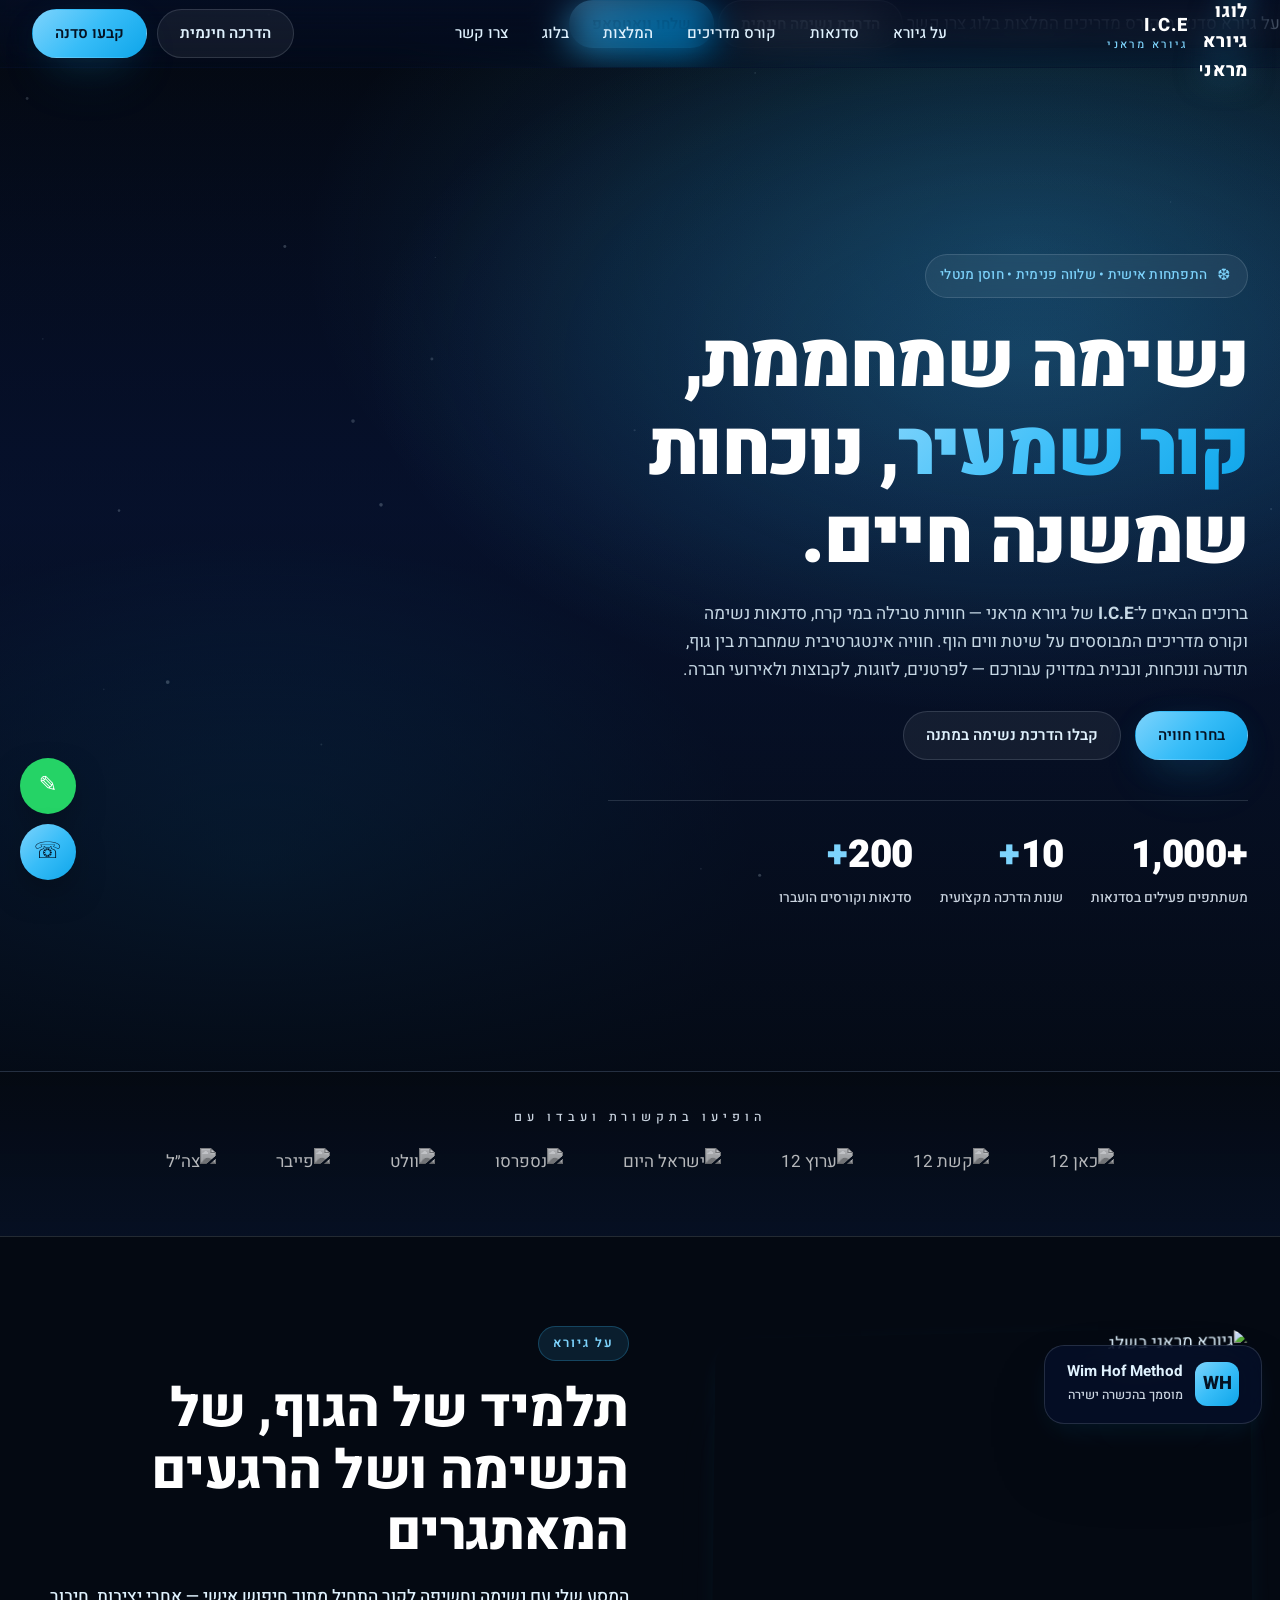
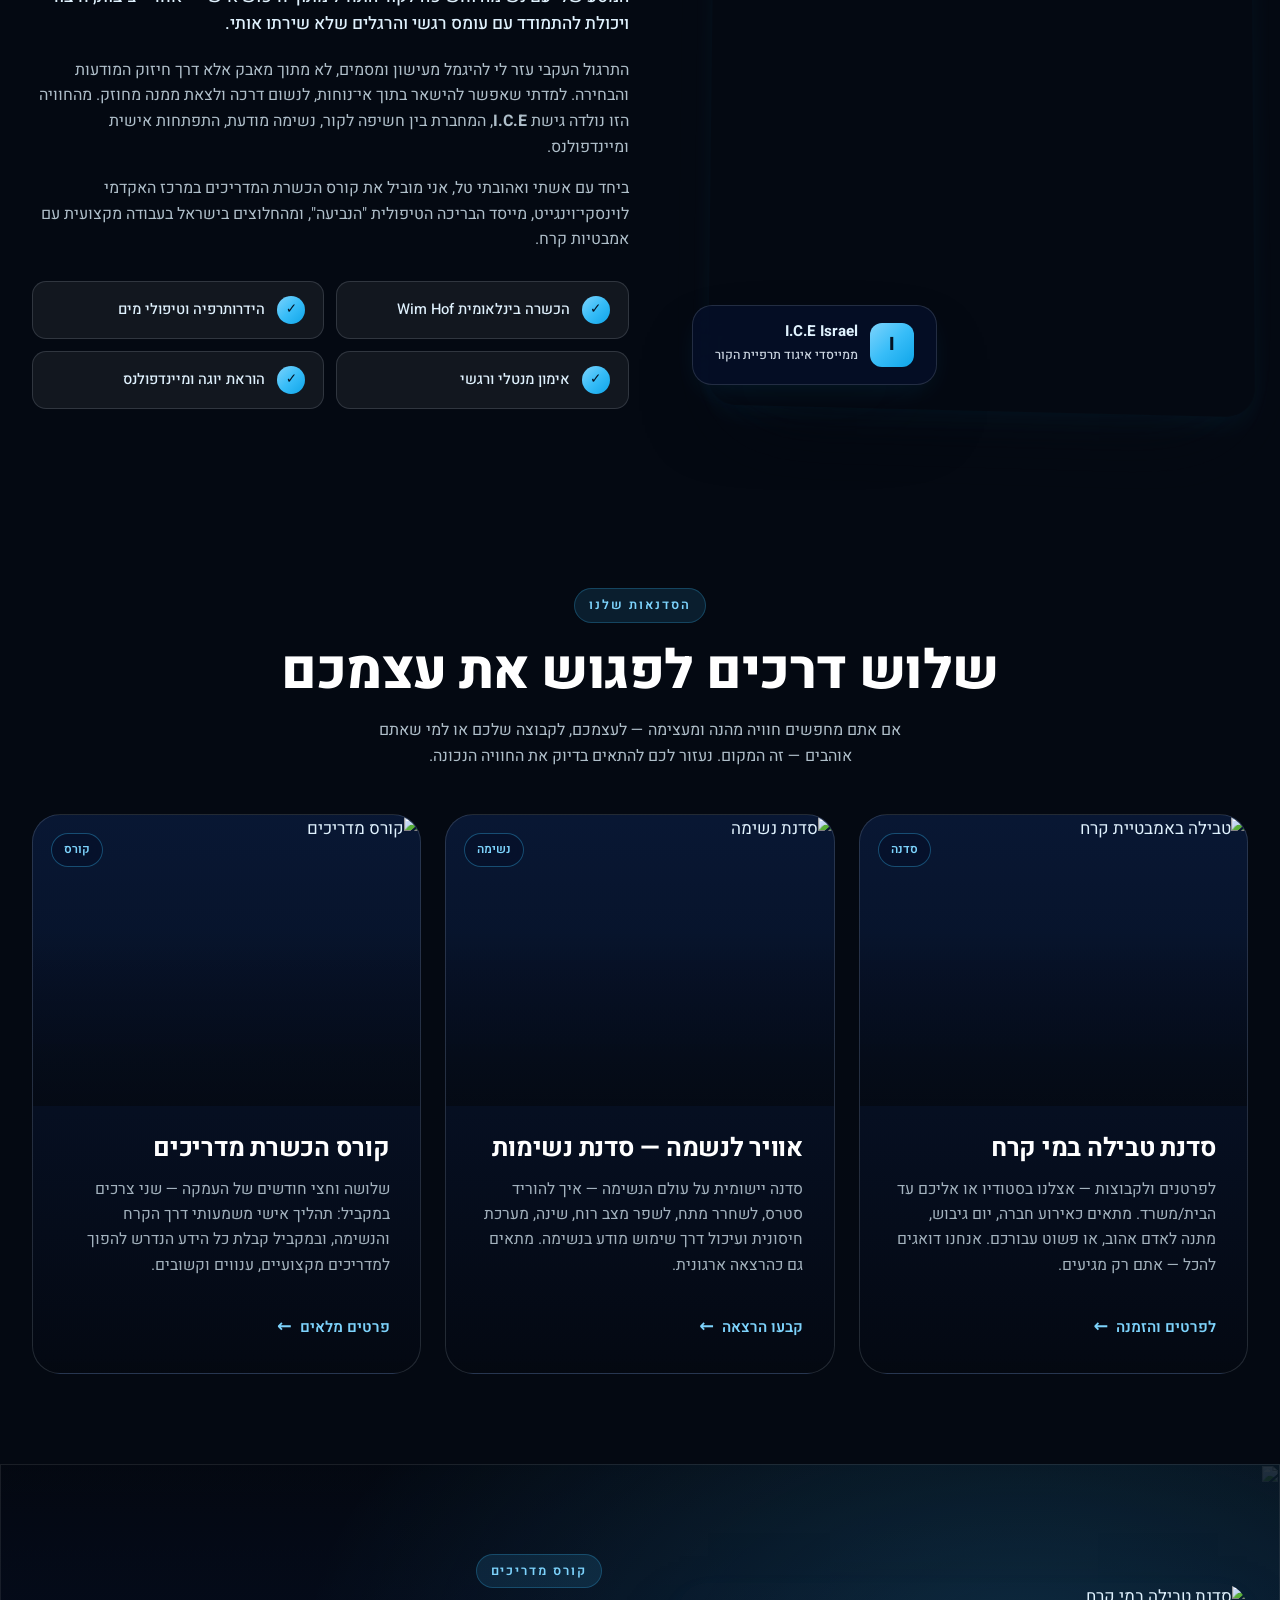
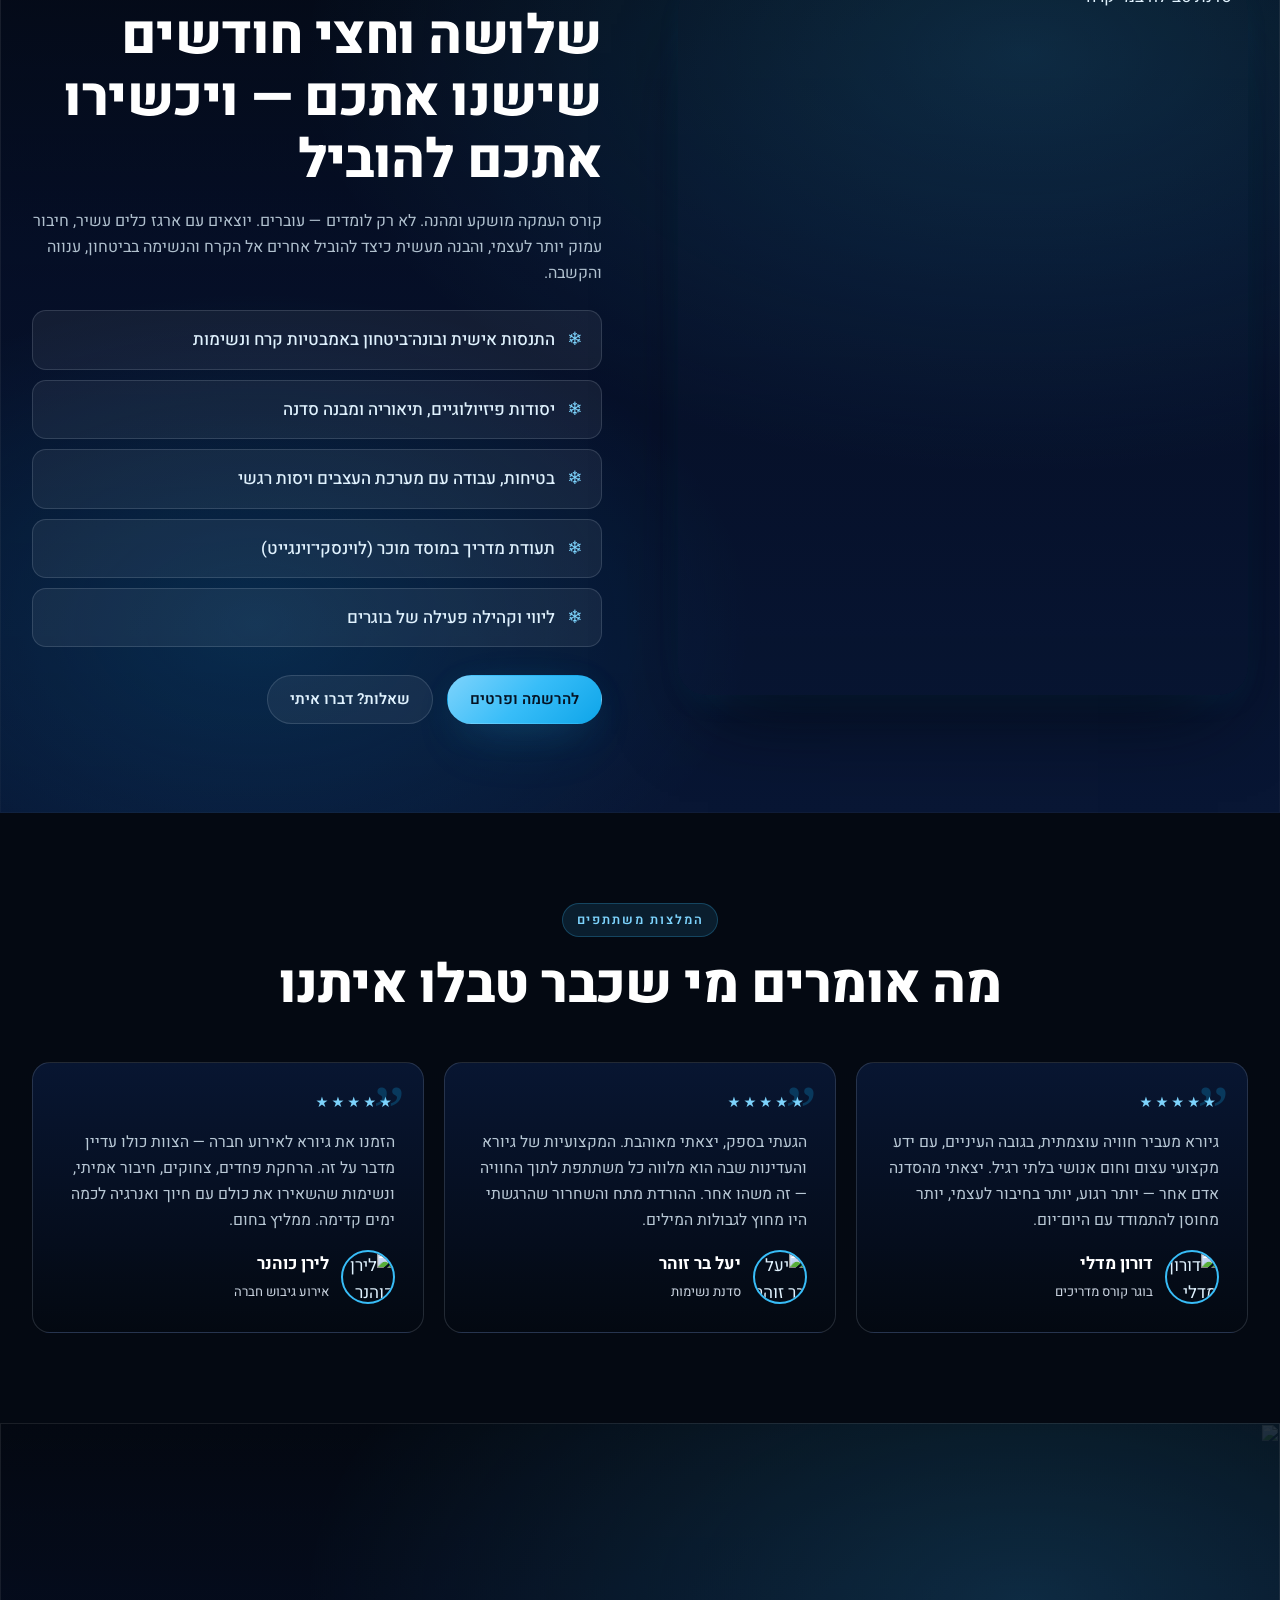
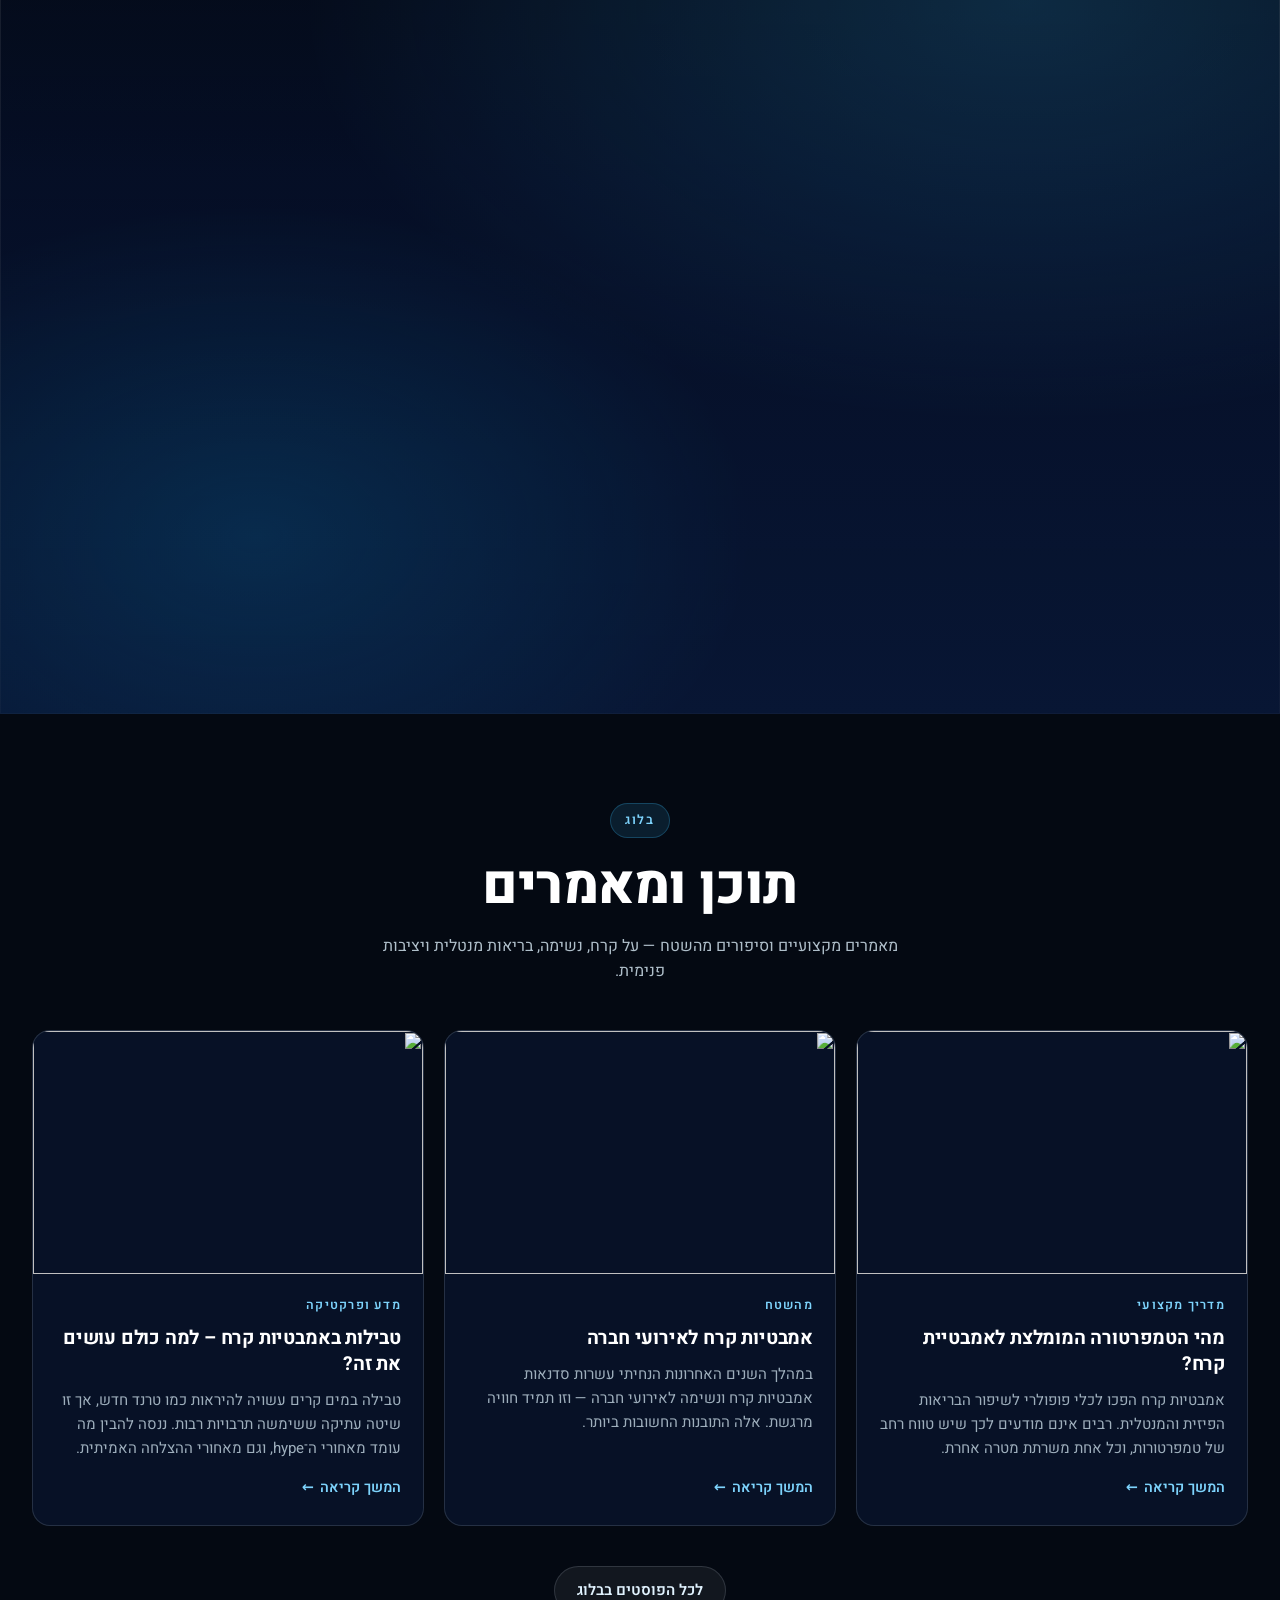
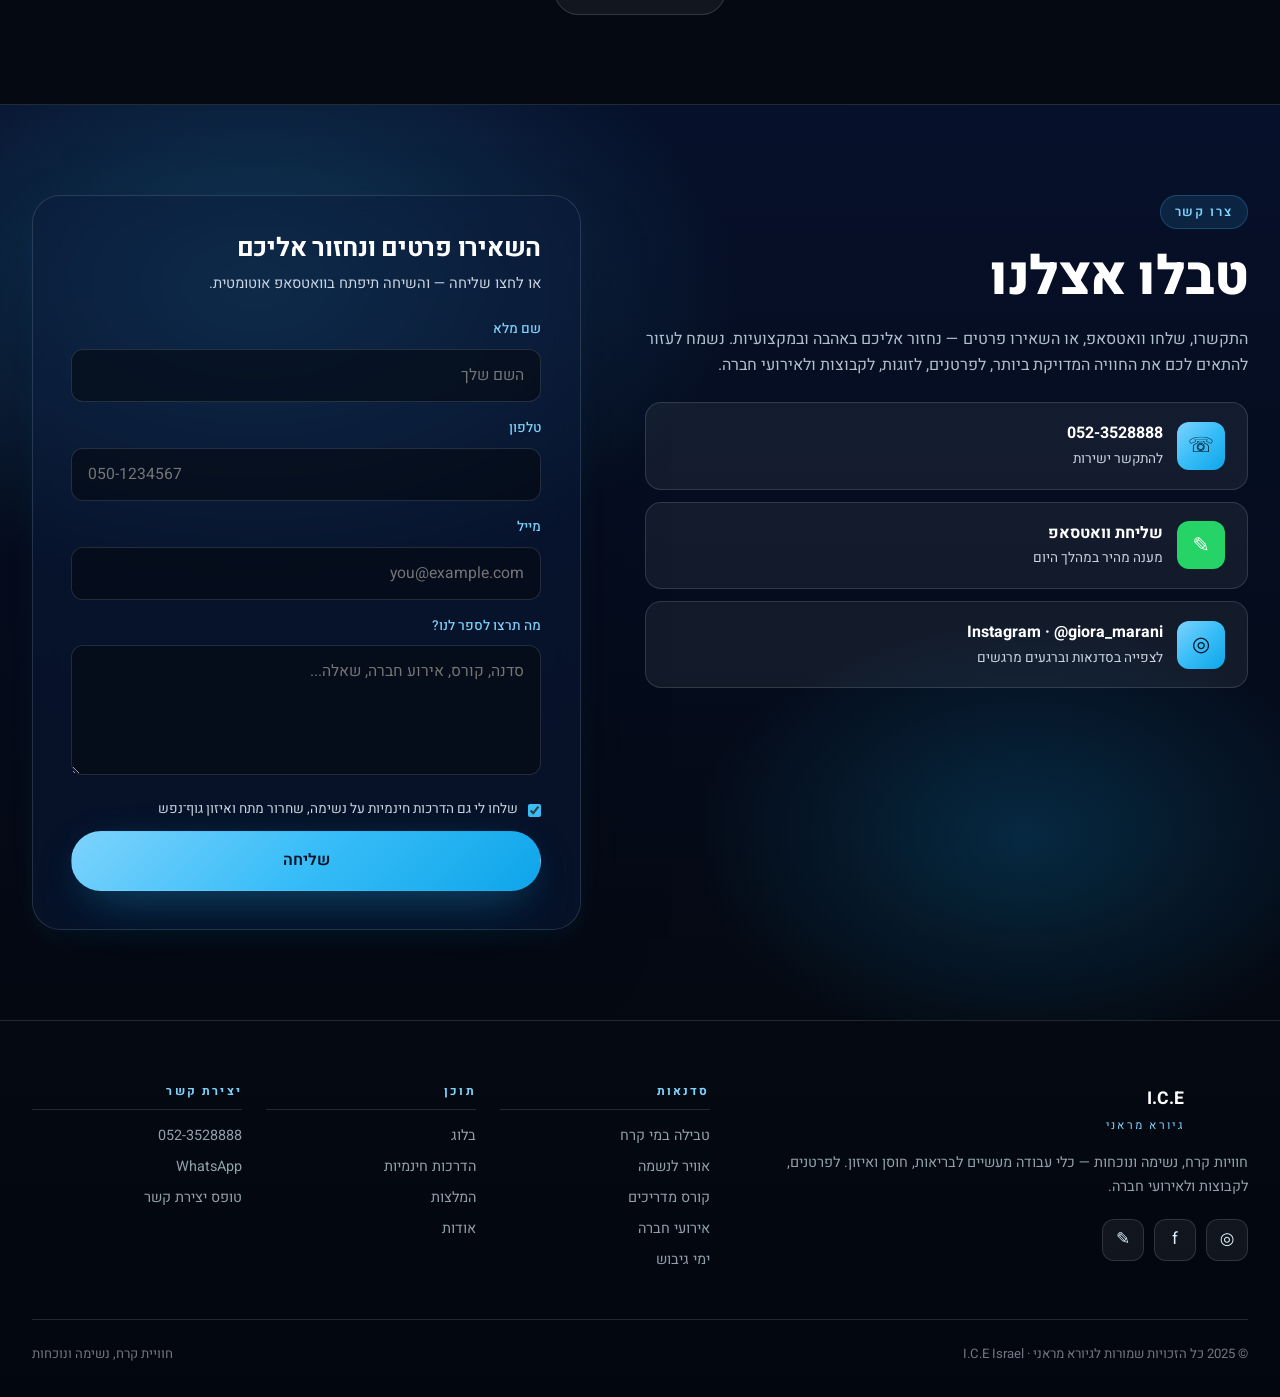
==== commit bb6b3ef7: "refactor: remove scroll indicator, redesign footer layout Co-Authored-By: Claude Sonnet 4.6 <noreply" ====
--- a/index.html
+++ b/index.html
@@ -440,17 +440,13 @@
   padding:64px 0 32px;border-top:1px solid var(--line);
   background:linear-gradient(180deg,#040912,#02060f);
 }
-.foot-grid{display:grid;grid-template-columns:1.3fr 1fr 1fr 1fr;gap:36px;margin-bottom:48px}
-.foot-brand{display:flex;align-items:center;gap:12px;margin-bottom:20px}
-.foot-brand img{width:56px}
-.foot-brand strong{font-size:1.15rem;color:var(--white)}
-.foot-brand small{display:block;color:var(--ice-1);font-size:.75rem;letter-spacing:.2em;margin-top:4px}
-.foot-grid p{font-size:.92rem;color:rgba(224,242,254,.7);line-height:1.65}
-.foot-grid h4{color:var(--white);font-size:.95rem;letter-spacing:.08em;margin-bottom:16px;text-transform:uppercase;font-weight:700}
-.foot-grid ul{list-style:none;display:flex;flex-direction:column;gap:10px}
-.foot-grid ul a{font-size:.93rem;color:rgba(224,242,254,.7);transition:color .2s}
-.foot-grid ul a:hover{color:var(--ice-1)}
-.social{display:flex;gap:10px;margin-top:18px}
+.foot-inner{display:grid;grid-template-columns:1.4fr 2fr;gap:clamp(32px,5vw,72px);margin-bottom:48px;align-items:start}
+.foot-brand{display:flex;align-items:center;gap:12px;margin-bottom:16px}
+.foot-brand img{width:52px}
+.foot-brand strong{font-size:1.1rem;color:var(--white)}
+.foot-brand small{display:block;color:var(--ice-1);font-size:.72rem;letter-spacing:.2em;margin-top:4px}
+.foot-desc{font-size:.9rem;color:rgba(224,242,254,.65);line-height:1.65;margin-bottom:20px}
+.social{display:flex;gap:10px}
 .social a{
   width:42px;height:42px;border-radius:12px;
   background:var(--glass);border:1px solid var(--line);
@@ -458,13 +454,34 @@
   transition:.25s var(--ease);
 }
 .social a:hover{transform:translateY(-3px);border-color:var(--ice-2);color:var(--white);background:rgba(56,189,248,.15)}
+
+.foot-links{display:grid;grid-template-columns:repeat(3,1fr);gap:24px}
+.foot-col h4{
+  color:var(--ice-1);font-size:.75rem;letter-spacing:.18em;margin-bottom:14px;
+  text-transform:uppercase;font-weight:700;padding-bottom:10px;
+  border-bottom:1px solid var(--line);
+}
+.foot-col ul{list-style:none;display:flex;flex-direction:column;gap:8px}
+.foot-col ul a{
+  font-size:.9rem;color:rgba(224,242,254,.65);transition:color .2s,padding-inline-end .2s;
+  display:block;
+}
+.foot-col ul a:hover{color:var(--ice-1);padding-inline-end:4px}
+
 .foot-bot{
-  padding-top:28px;border-top:1px solid var(--line);
+  padding-top:24px;border-top:1px solid var(--line);
   display:flex;justify-content:space-between;gap:16px;flex-wrap:wrap;
-  font-size:.85rem;color:var(--silver);
-}
-@media (max-width:900px){.foot-grid{grid-template-columns:1fr 1fr}}
-@media (max-width:540px){.foot-grid{grid-template-columns:1fr}}
+  font-size:.82rem;color:rgba(203,213,225,.55);
+}
+
+@media (max-width:860px){
+  .foot-inner{grid-template-columns:1fr}
+  .foot-links{grid-template-columns:repeat(3,1fr)}
+}
+@media (max-width:480px){
+  .foot-links{grid-template-columns:1fr 1fr}
+  .foot-links .foot-col:last-child{grid-column:1/-1}
+}
 
 /* ─────────────────────────── FLOATING BUTTONS ─────────────────────────── */
 .float{
@@ -569,7 +586,7 @@
       </div>
     </div>
   </div>
-  <div class="hero-scroll">SCROLL</div>
+
 </section>
 
 <!-- PARTNERS -->
@@ -850,50 +867,52 @@
 <!-- FOOTER -->
 <footer>
   <div class="container">
-    <div class="foot-grid">
+    <div class="foot-inner">
       <div>
         <div class="foot-brand">
           <img src="https://ice-israel.com/wp-content/uploads/2024/08/%D7%9C%D7%95%D7%92%D7%95-%D7%92%D7%99%D7%95%D7%A8%D7%90-%D7%9E%D7%A8%D7%90%D7%A0%D7%99-2.png" alt="">
           <div><strong>I.C.E</strong><small>גיורא מראני</small></div>
         </div>
-        <p>חוויות קרח, נשימה ונוכחות — כלי עבודה מעשיים לבריאות, חוסן ואיזון. לפרטנים, לקבוצות ולאירועי חברה.</p>
+        <p class="foot-desc">חוויות קרח, נשימה ונוכחות — כלי עבודה מעשיים לבריאות, חוסן ואיזון. לפרטנים, לקבוצות ולאירועי חברה.</p>
         <div class="social">
           <a href="https://www.instagram.com/giora_marani/" target="_blank" rel="noopener" aria-label="Instagram">◎</a>
           <a href="https://www.facebook.com/people/%D7%92%D7%99%D7%95%D7%A8%D7%90-%D7%9E%D7%A8%D7%90%D7%A0%D7%99-%D7%90%D7%9E%D7%91%D7%98%D7%99%D7%95%D7%AA-%D7%A7%D7%A8%D7%97-%D7%A0%D7%A9%D7%99%D7%9E%D7%95%D7%AA-%D7%95%D7%9E%D7%99%D7%99%D7%A0%D7%93%D7%A1%D7%98/61557371516015/" target="_blank" rel="noopener" aria-label="Facebook">f</a>
           <a href="https://wa.me/+972523528888" target="_blank" rel="noopener" aria-label="WhatsApp">✎</a>
         </div>
       </div>
-      <div>
-        <h4>סדנאות</h4>
-        <ul>
-          <li><a href="#services">טבילה במי קרח</a></li>
-          <li><a href="#services">אוויר לנשמה — נשימות</a></li>
-          <li><a href="#course">קורס מדריכים</a></li>
-          <li><a href="#services">אירועי חברה</a></li>
-          <li><a href="#services">ימי גיבוש</a></li>
-        </ul>
-      </div>
-      <div>
-        <h4>תוכן</h4>
-        <ul>
-          <li><a href="blog.html">בלוג</a></li>
-          <li><a href="#gift">הדרכות חינמיות</a></li>
-          <li><a href="#testimonials">המלצות</a></li>
-          <li><a href="#about">אודות</a></li>
-        </ul>
-      </div>
-      <div>
-        <h4>יצירת קשר</h4>
-        <ul>
-          <li><a href="tel:+972523528888">052-3528888</a></li>
-          <li><a href="https://wa.me/+972523528888" target="_blank" rel="noopener">WhatsApp</a></li>
-          <li><a href="#contact">טופס יצירת קשר</a></li>
-        </ul>
+      <div class="foot-links">
+        <div class="foot-col">
+          <h4>סדנאות</h4>
+          <ul>
+            <li><a href="#services">טבילה במי קרח</a></li>
+            <li><a href="#services">אוויר לנשמה</a></li>
+            <li><a href="#course">קורס מדריכים</a></li>
+            <li><a href="#services">אירועי חברה</a></li>
+            <li><a href="#services">ימי גיבוש</a></li>
+          </ul>
+        </div>
+        <div class="foot-col">
+          <h4>תוכן</h4>
+          <ul>
+            <li><a href="blog.html">בלוג</a></li>
+            <li><a href="#gift">הדרכות חינמיות</a></li>
+            <li><a href="#testimonials">המלצות</a></li>
+            <li><a href="#about">אודות</a></li>
+          </ul>
+        </div>
+        <div class="foot-col">
+          <h4>יצירת קשר</h4>
+          <ul>
+            <li><a href="tel:+972523528888">052-3528888</a></li>
+            <li><a href="https://wa.me/+972523528888" target="_blank" rel="noopener">WhatsApp</a></li>
+            <li><a href="#contact">טופס יצירת קשר</a></li>
+          </ul>
+        </div>
       </div>
     </div>
     <div class="foot-bot">
       <div>© 2025 כל הזכויות שמורות לגיורא מראני · I.C.E Israel</div>
-      <div>אתר מעוצב באהבה · חוויית קרח, נשימה ונוכחות</div>
+      <div>חוויית קרח, נשימה ונוכחות</div>
     </div>
   </div>
 </footer>
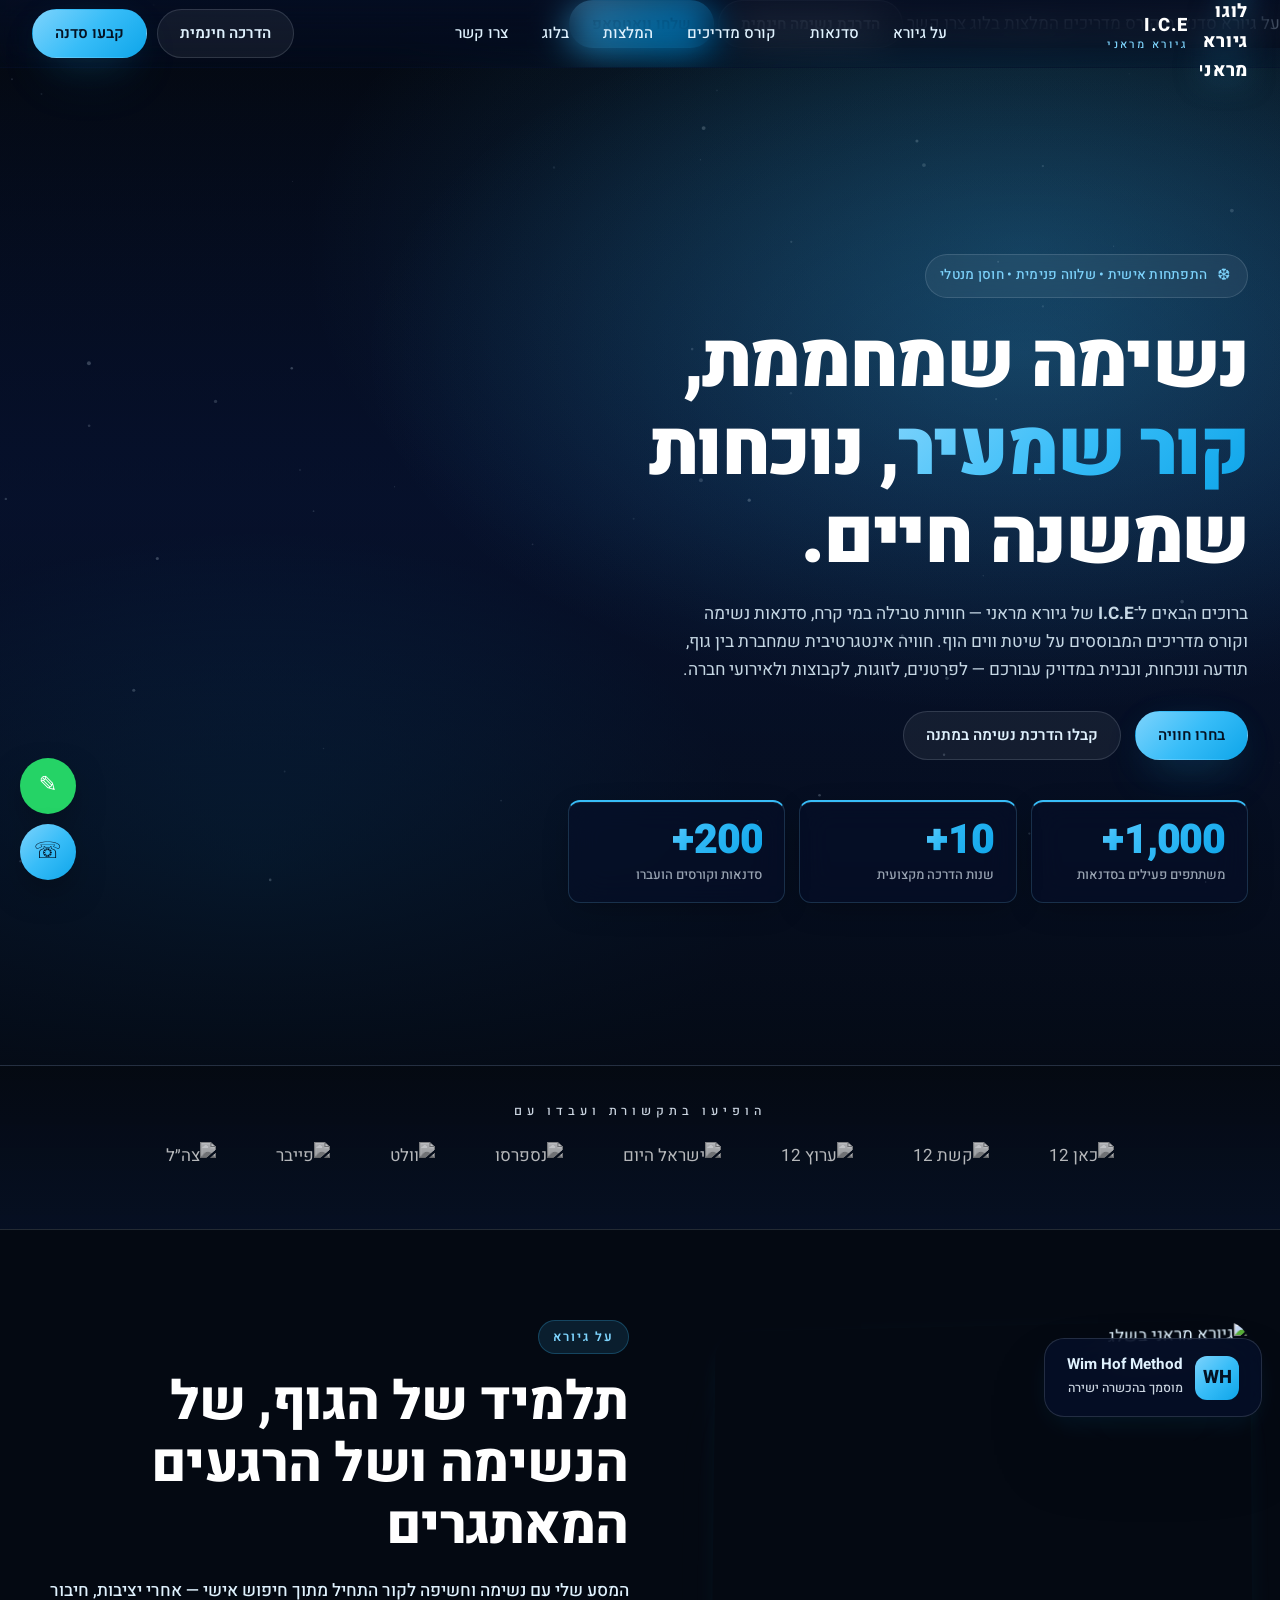
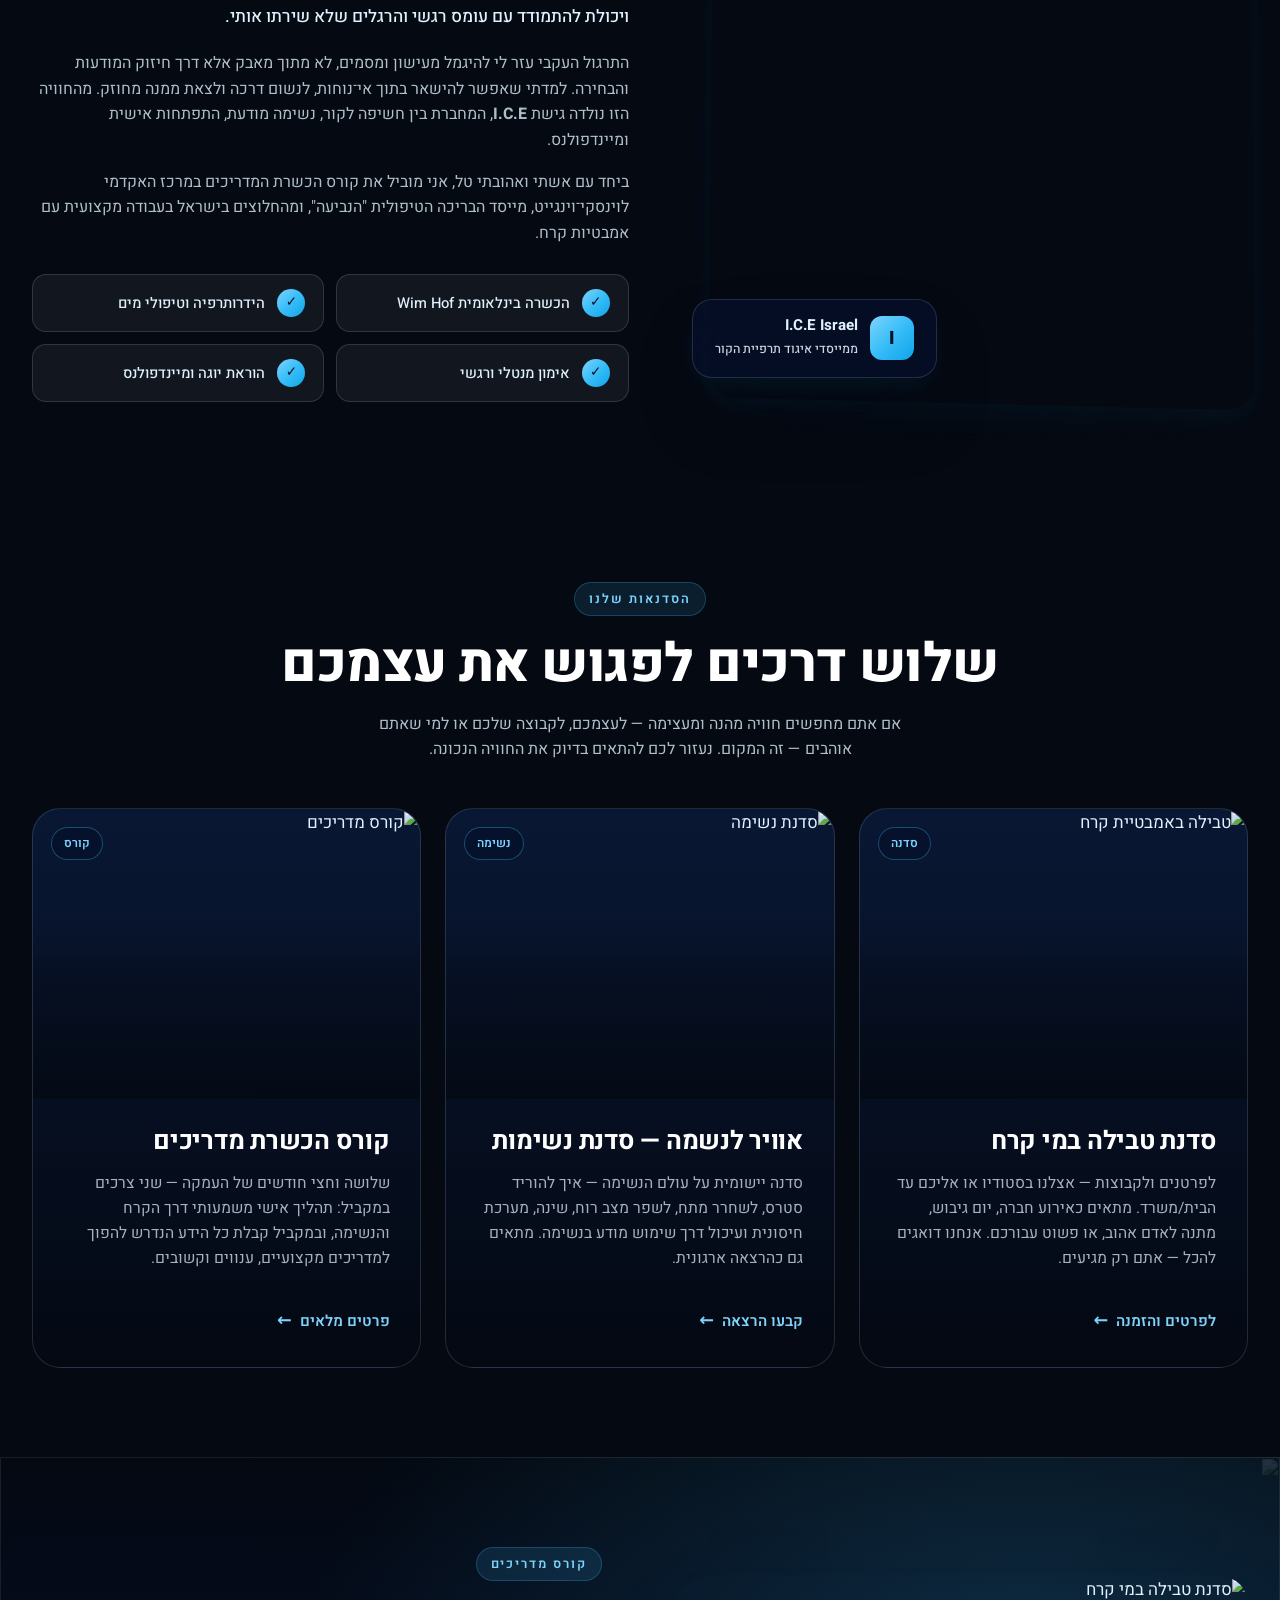
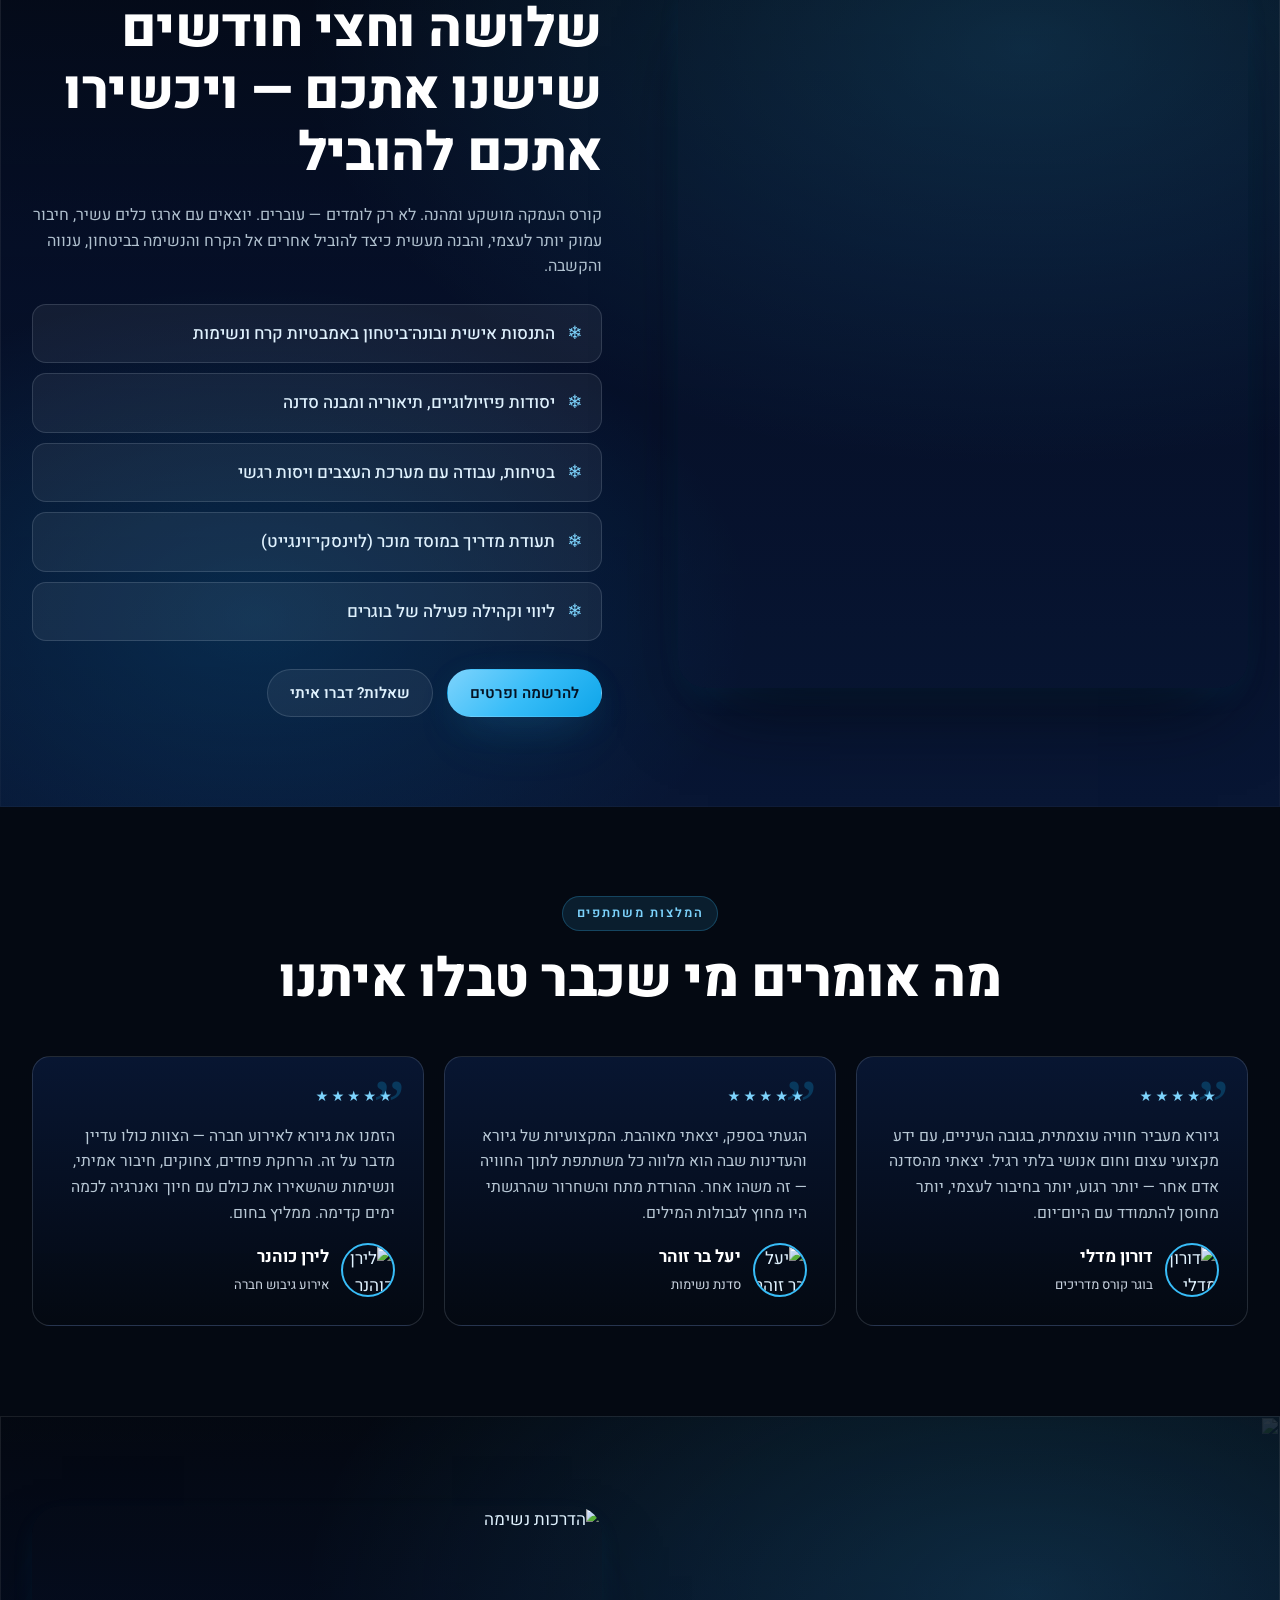
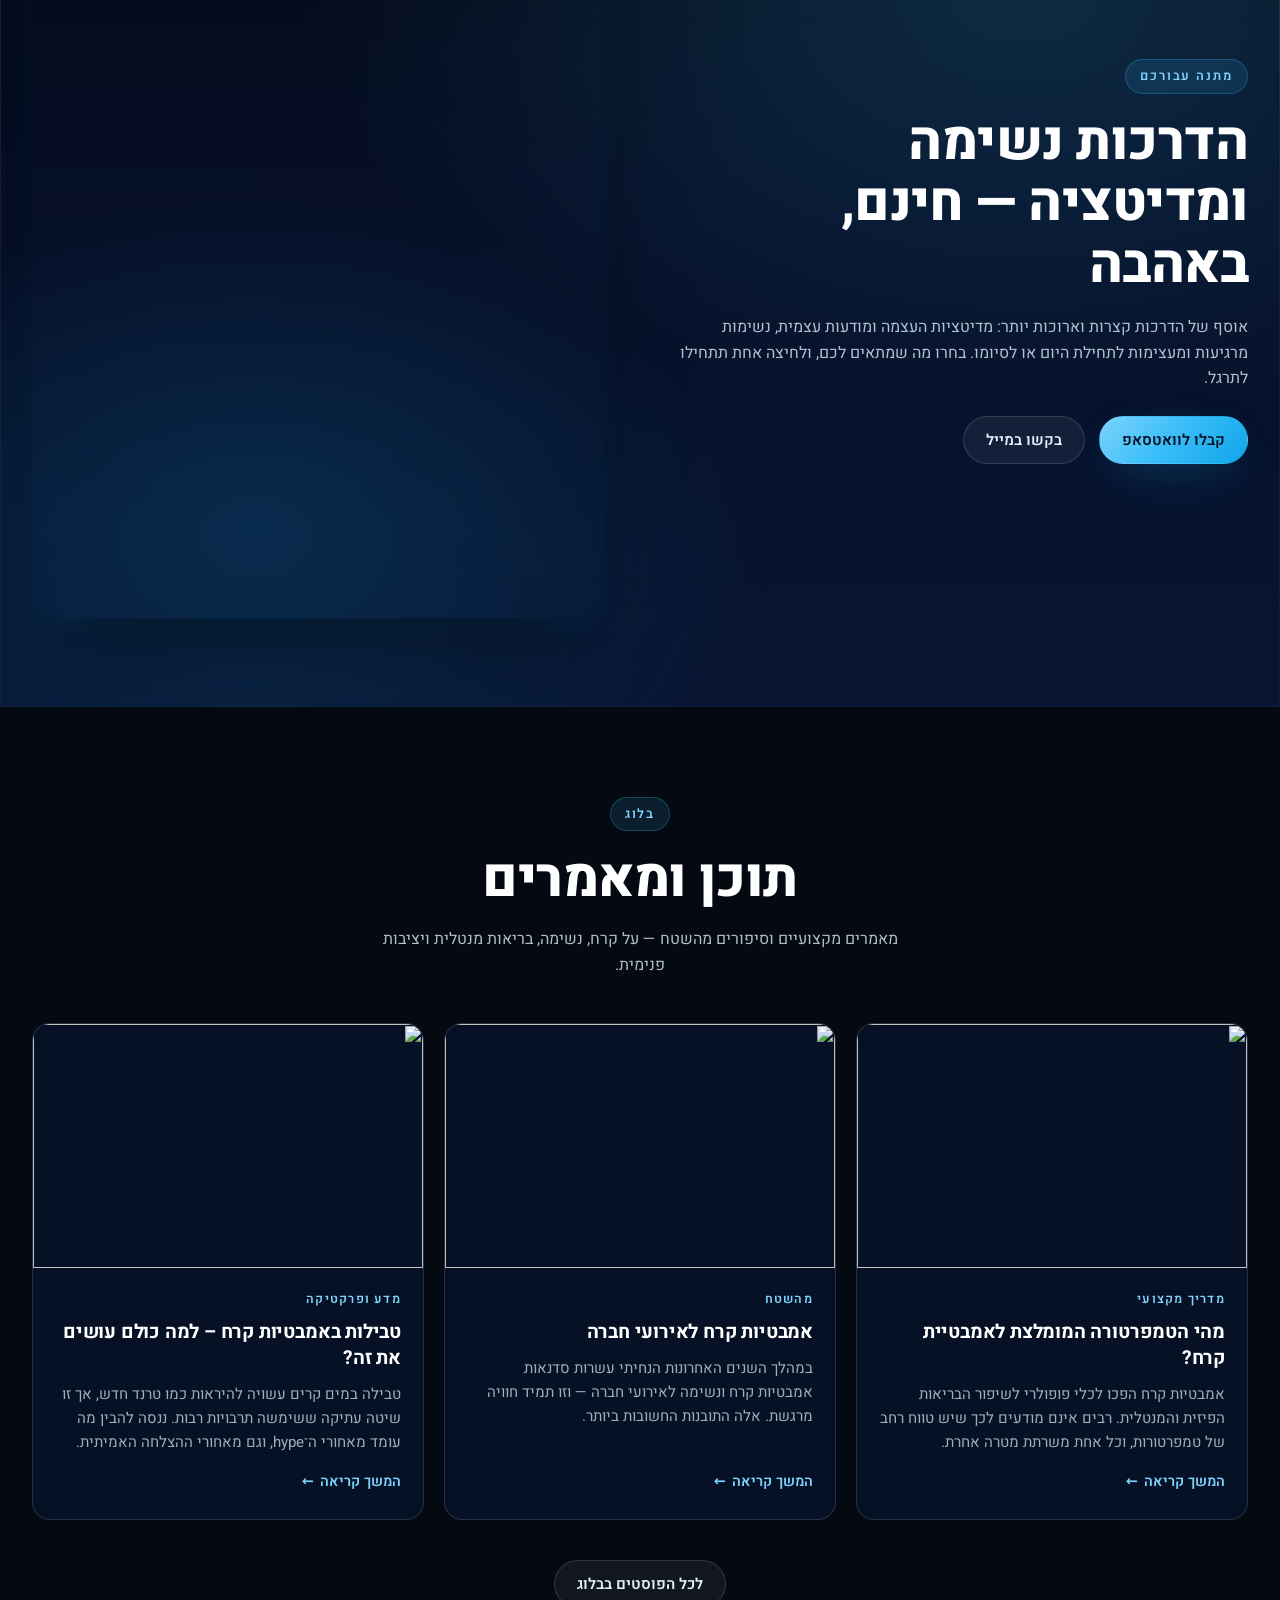
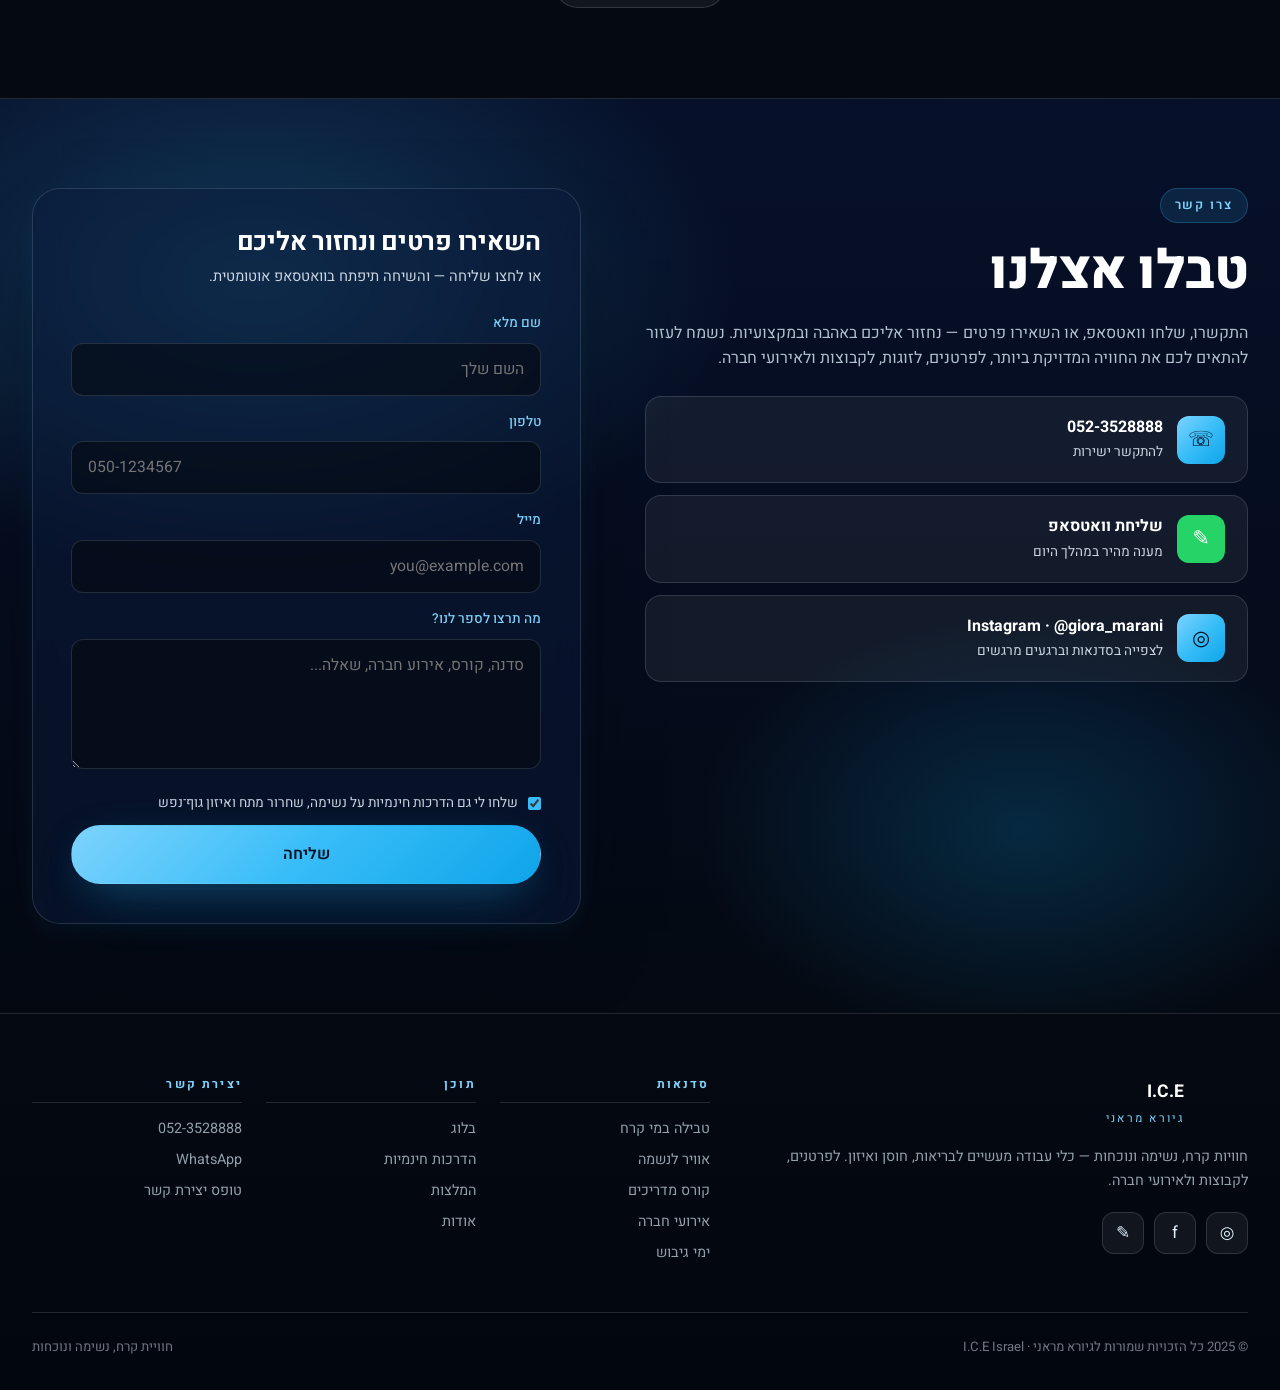
==== commit 5d8e5c61: "feat: redesign hero stats as glass cards, increase snow density Co-Authored-By: Claude Sonnet 4.6 <n" ====
--- a/index.html
+++ b/index.html
@@ -192,14 +192,29 @@
 .hero-cta{display:flex;gap:14px;flex-wrap:wrap;align-items:center}
 .badge{margin-bottom:20px}
 .hero-meta{
-  display:flex;gap:28px;margin-top:40px;flex-wrap:wrap;
-  padding-top:24px;border-top:1px solid var(--line);
-  max-width:640px;
-}
-.hero-meta .stat{display:flex;flex-direction:column;gap:2px}
-.hero-meta .n{font-size:clamp(1.8rem,3vw,2.4rem);font-weight:900;color:var(--white);letter-spacing:-.02em}
-.hero-meta .n .plus{color:var(--ice-1)}
-.hero-meta .l{font-size:.85rem;color:var(--silver);font-weight:500}
+  display:flex;gap:14px;margin-top:40px;flex-wrap:wrap;
+  max-width:680px;
+}
+.hero-meta .stat{
+  flex:1;min-width:140px;
+  display:flex;flex-direction:column;gap:4px;
+  padding:18px 22px;
+  background:rgba(6,16,42,.55);
+  backdrop-filter:blur(16px);-webkit-backdrop-filter:blur(16px);
+  border:1px solid rgba(125,211,252,.18);
+  border-top:2px solid var(--ice-2);
+  border-radius:var(--radius-sm);
+  box-shadow:0 8px 32px -10px rgba(0,0,0,.4),inset 0 1px 0 rgba(255,255,255,.06);
+  transition:border-color .3s var(--ease),box-shadow .3s var(--ease);
+}
+.hero-meta .stat:hover{border-color:rgba(125,211,252,.45);box-shadow:0 12px 40px -10px rgba(14,165,233,.3)}
+.hero-meta .n{
+  font-size:clamp(1.9rem,3.2vw,2.6rem);font-weight:900;letter-spacing:-.03em;
+  background:var(--grad-cyan);-webkit-background-clip:text;background-clip:text;color:transparent;
+  line-height:1;
+}
+.hero-meta .n .plus{background:inherit;-webkit-background-clip:text;background-clip:text}
+.hero-meta .l{font-size:.82rem;color:rgba(203,213,225,.75);font-weight:500;line-height:1.35;margin-top:2px}
 
 .hero-scroll{position:absolute;inset-inline:0;bottom:24px;z-index:3;display:flex;justify-content:center;gap:10px;color:var(--ice-1);font-size:.8rem;letter-spacing:.3em;font-weight:500}
 .hero-scroll::after{content:"";width:1px;height:44px;background:linear-gradient(180deg,var(--ice-1),transparent);animation:drop 2s ease-in-out infinite}
@@ -580,7 +595,7 @@
         <a class="btn btn-ghost" href="#gift">קבלו הדרכת נשימה במתנה</a>
       </div>
       <div class="hero-meta">
-        <div class="stat"><span class="n">+1,000<span class="plus"> </span></span><span class="l">משתתפים פעילים בסדנאות</span></div>
+        <div class="stat"><span class="n">1,000<span class="plus">+</span></span><span class="l">משתתפים פעילים בסדנאות</span></div>
         <div class="stat"><span class="n">10<span class="plus">+</span></span><span class="l">שנות הדרכה מקצועית</span></div>
         <div class="stat"><span class="n">200<span class="plus">+</span></span><span class="l">סדנאות וקורסים הועברו</span></div>
       </div>
@@ -958,7 +973,7 @@
   const ctx = c.getContext('2d');
   let w, h, dpr, flakes=[];
   const LAYER_COUNT = 2;
-  const DENSITY = window.innerWidth < 640 ? 10 : 22;
+  const DENSITY = window.innerWidth < 640 ? 24 : 55;
 
   function resize(){
     dpr = Math.min(window.devicePixelRatio||1, 2);
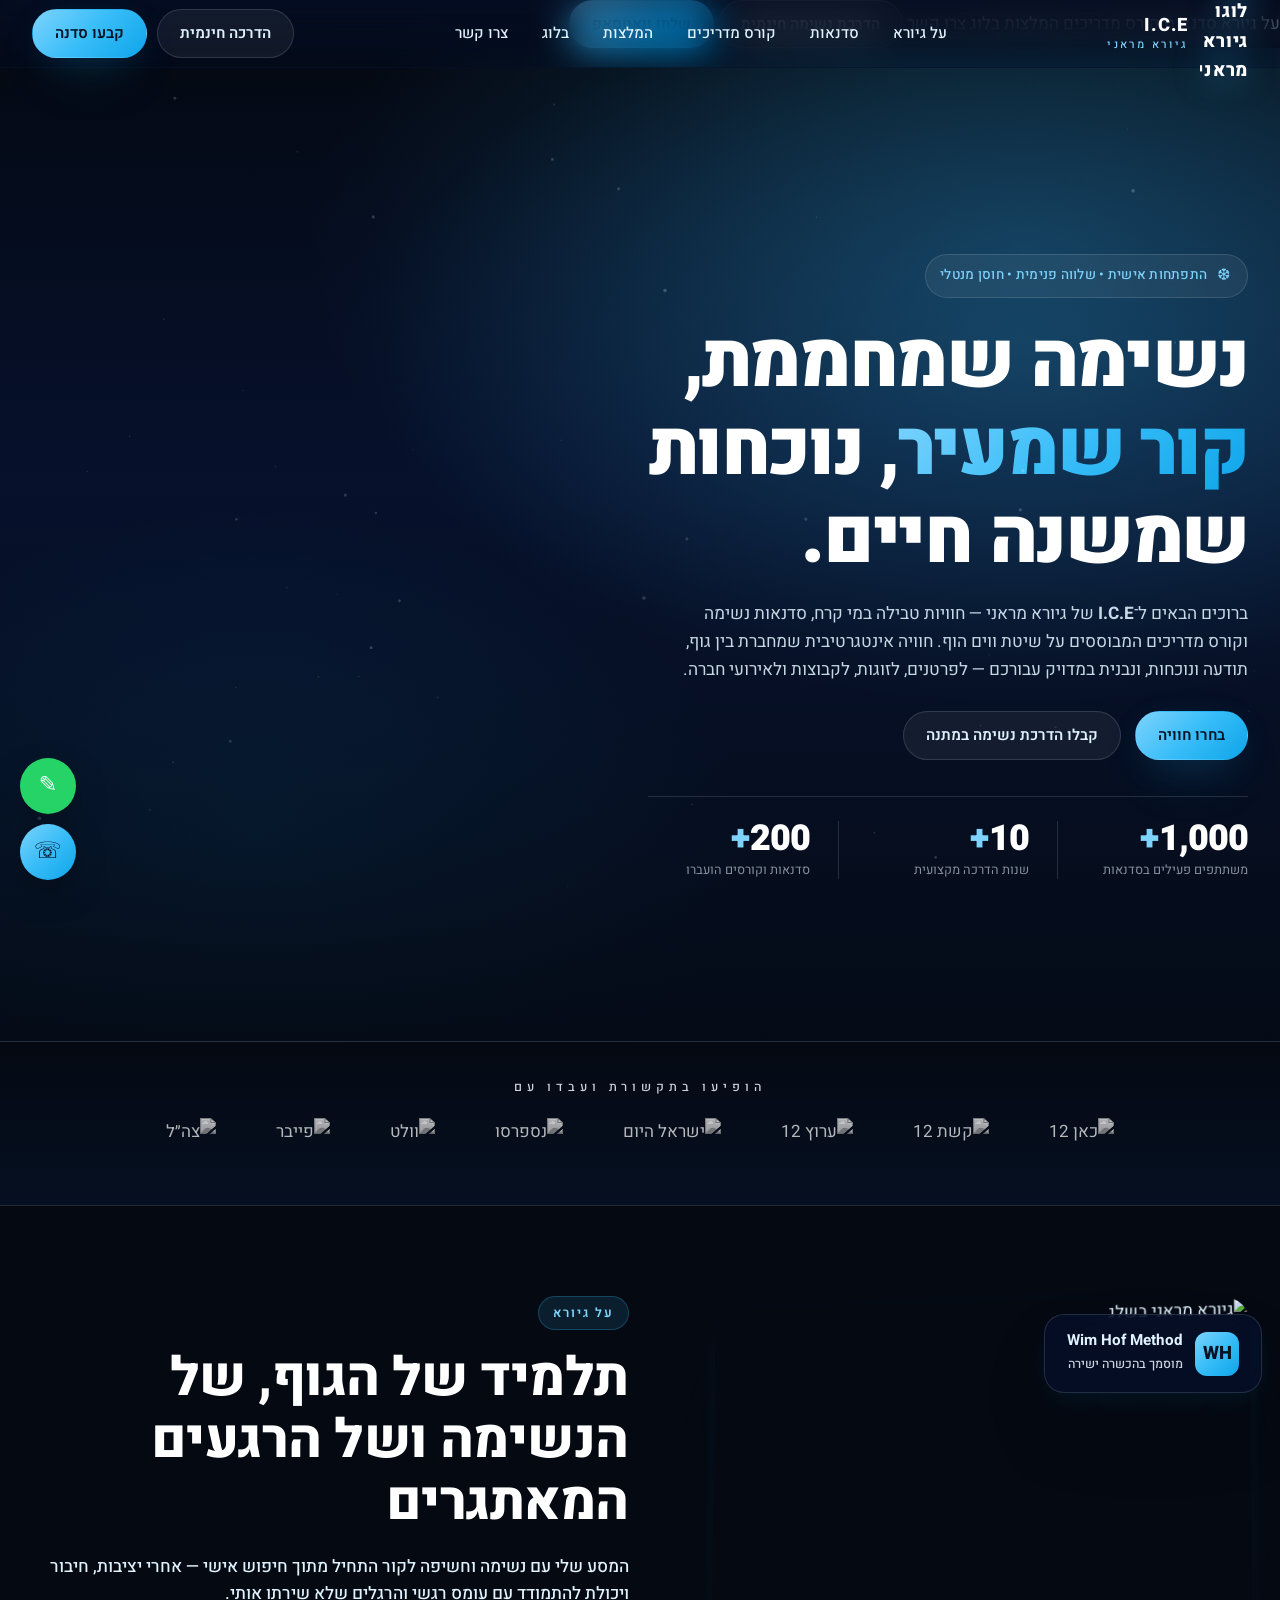
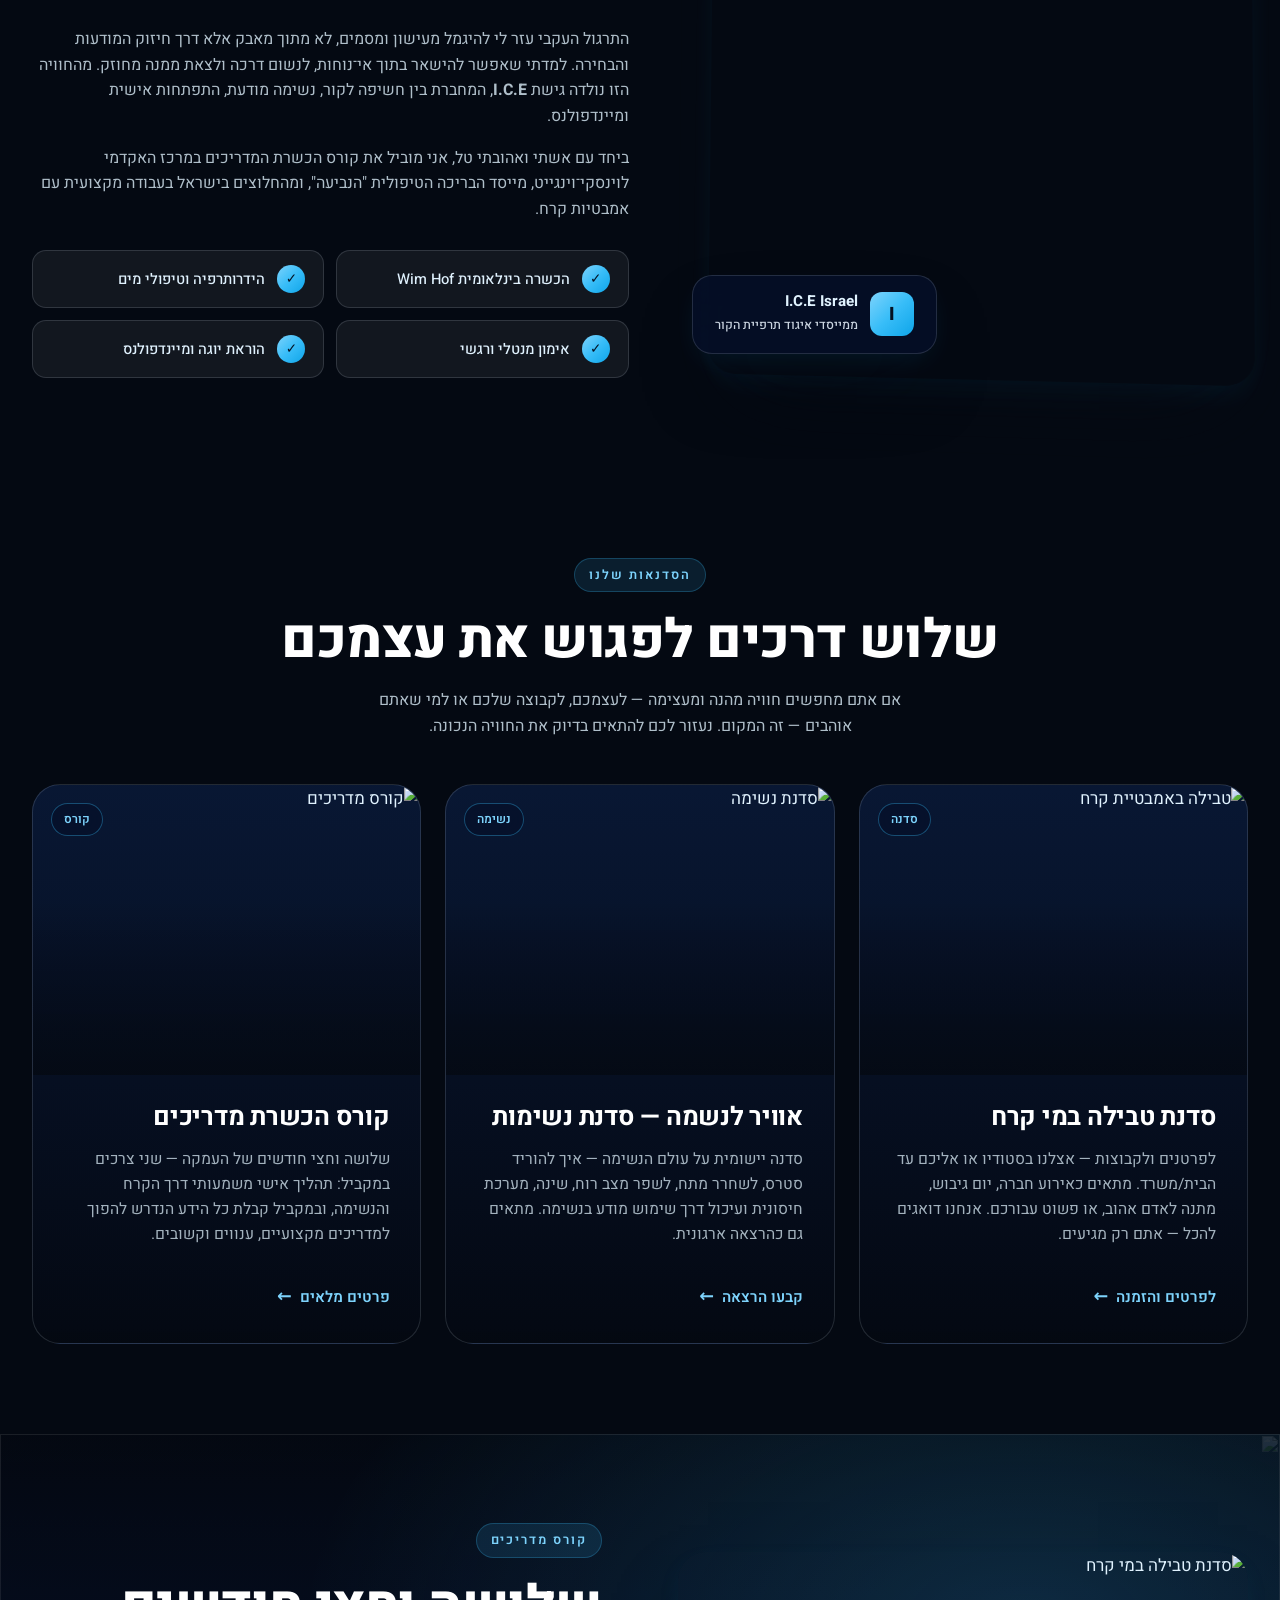
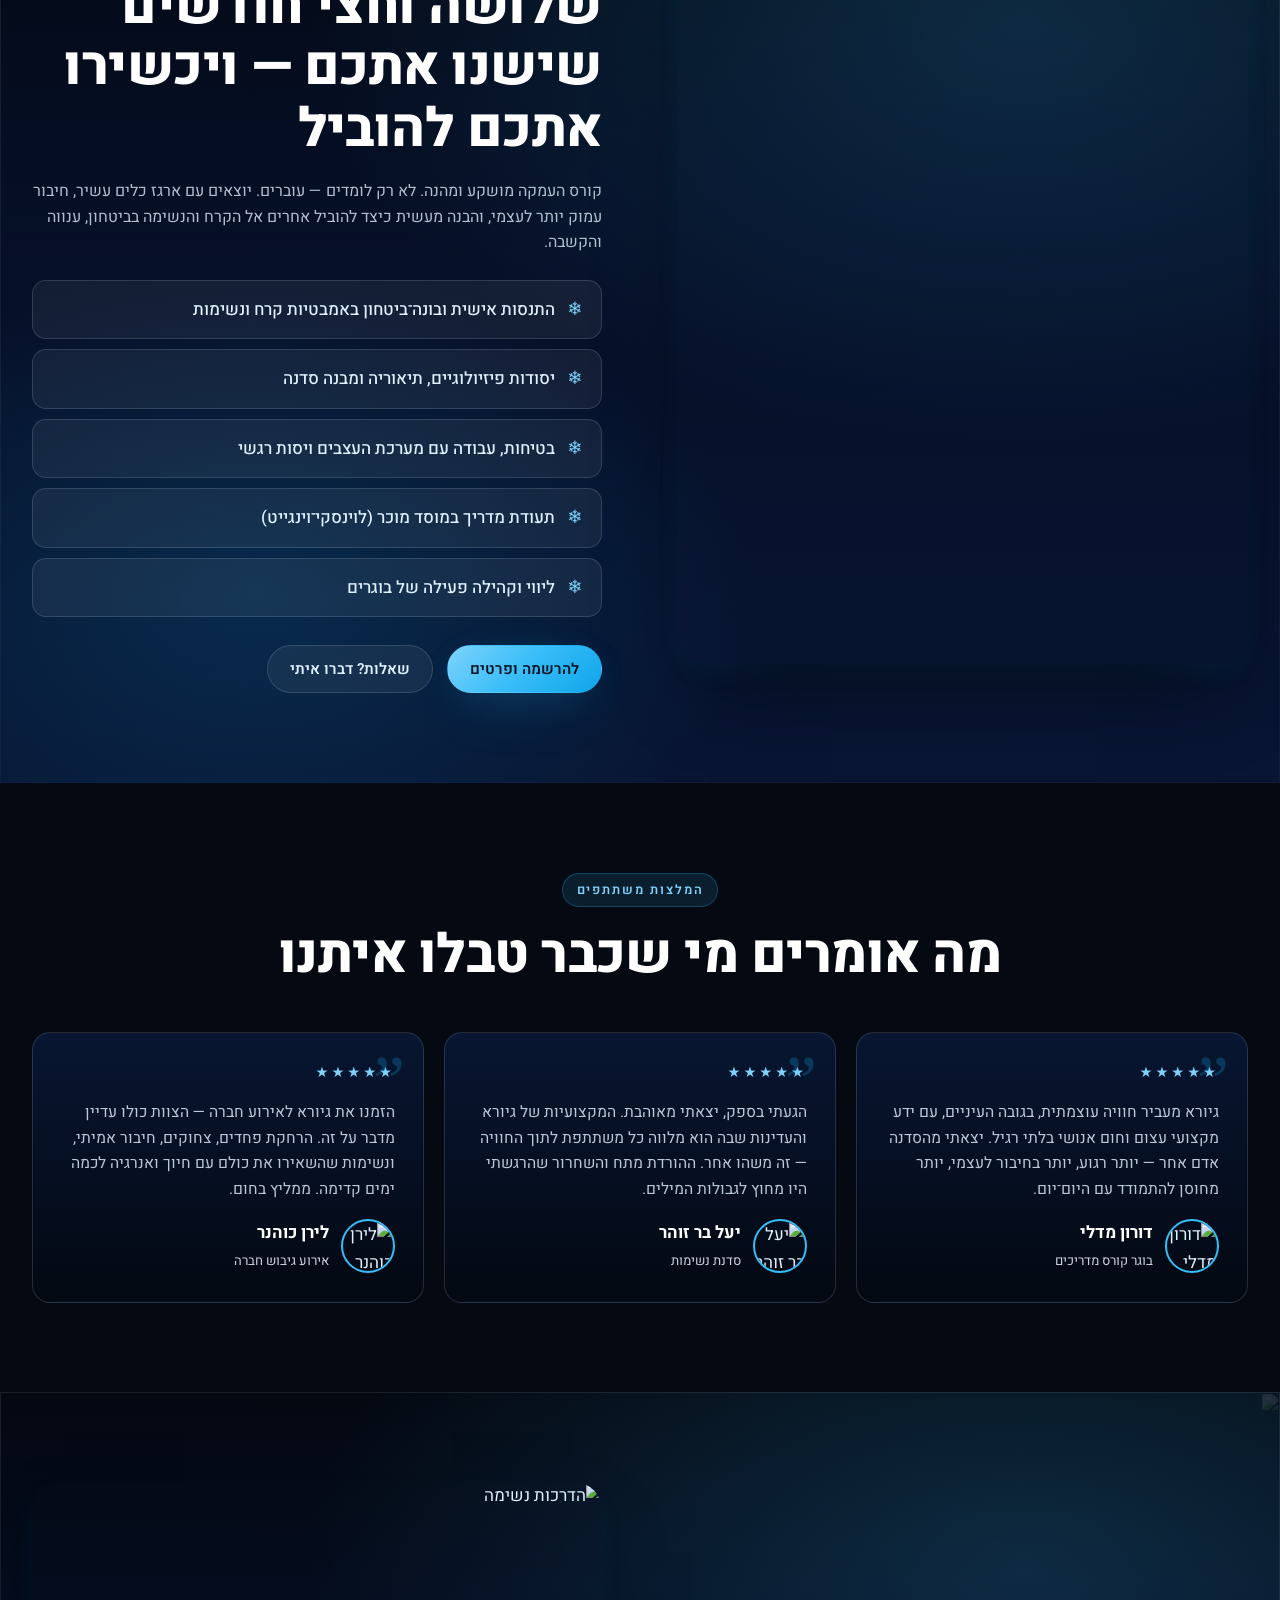
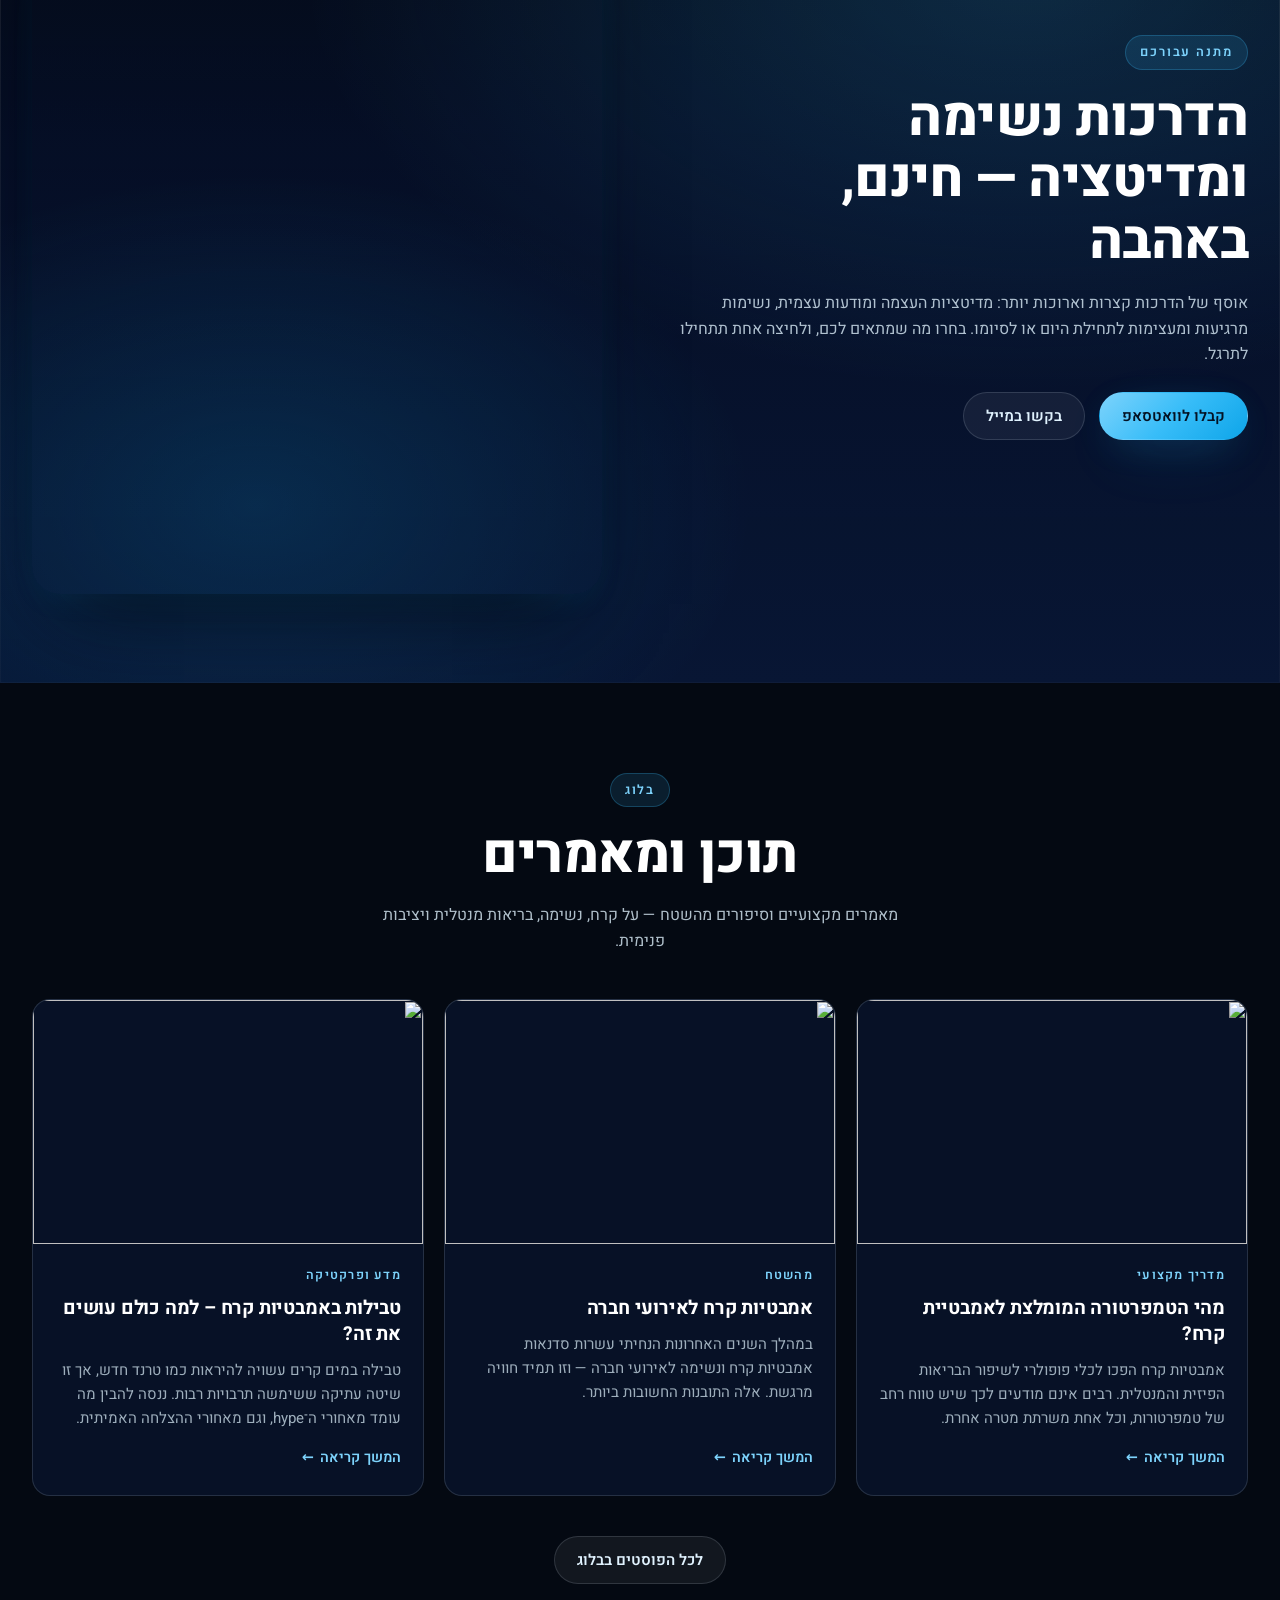
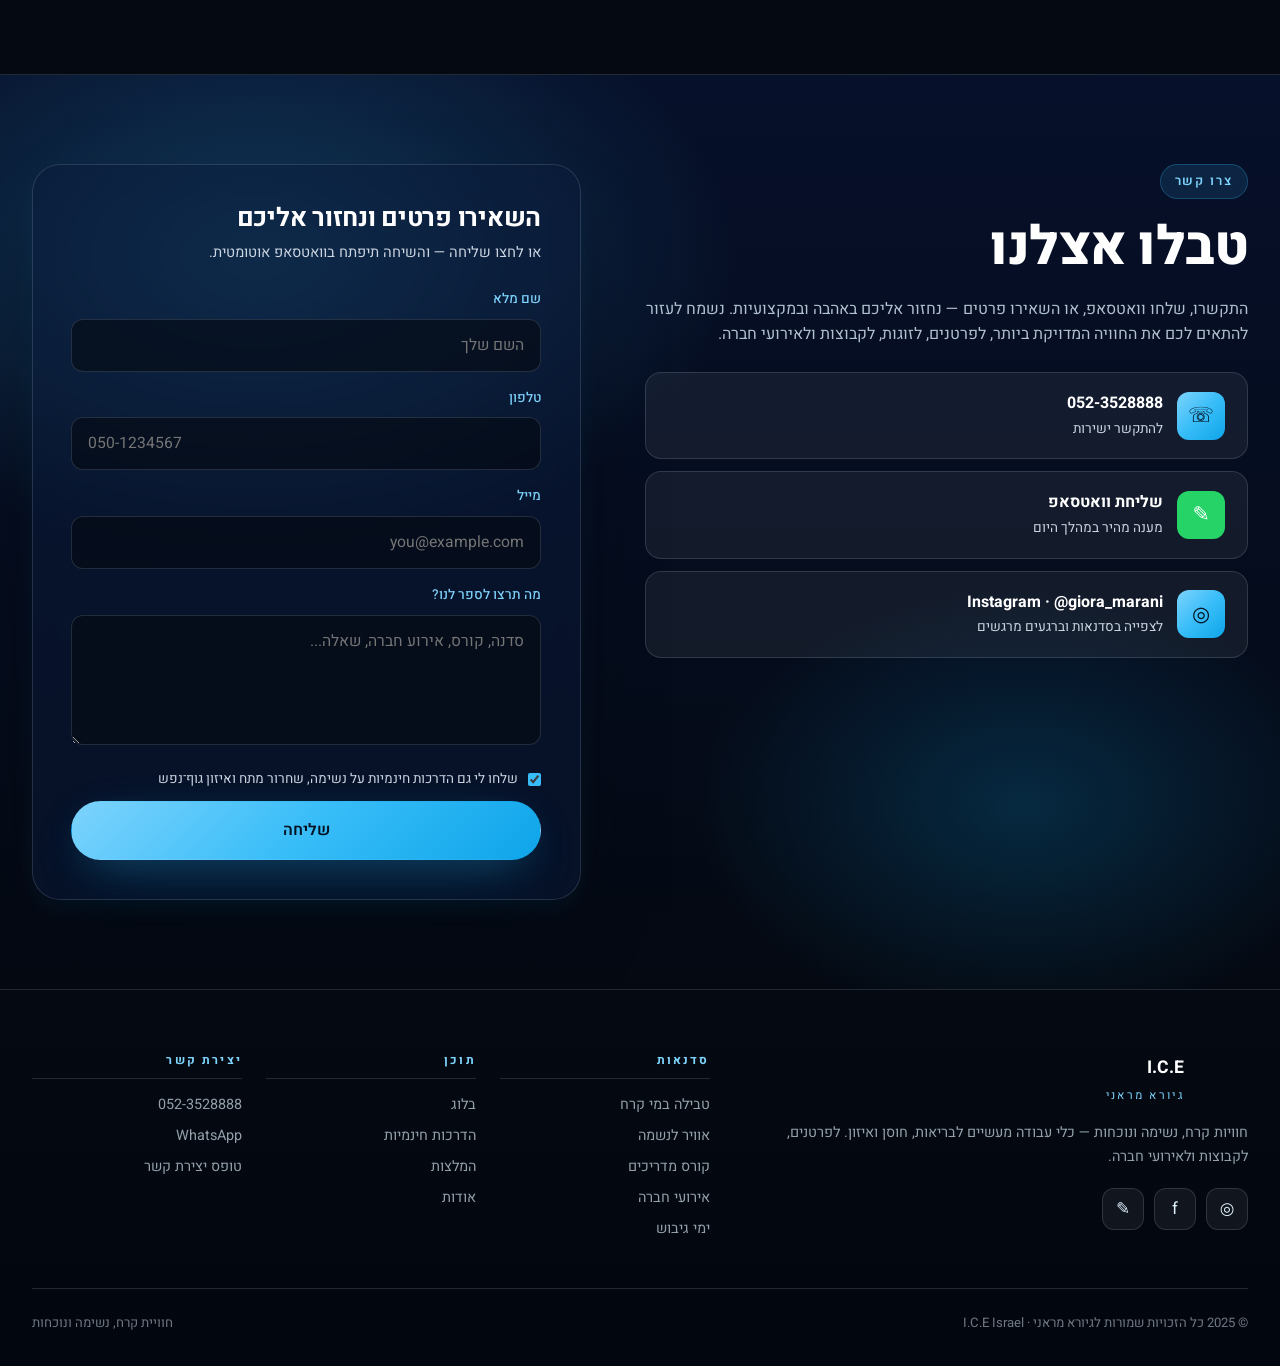
==== commit 29dd007b: "fix: simplify hero stats to clean single-row layout Co-Authored-By: Claude Sonnet 4.6 <noreply@anthr" ====
--- a/index.html
+++ b/index.html
@@ -192,29 +192,25 @@
 .hero-cta{display:flex;gap:14px;flex-wrap:wrap;align-items:center}
 .badge{margin-bottom:20px}
 .hero-meta{
-  display:flex;gap:14px;margin-top:40px;flex-wrap:wrap;
-  max-width:680px;
+  display:flex;gap:0;margin-top:36px;
+  padding-top:24px;border-top:1px solid var(--line);
+  max-width:600px;
 }
 .hero-meta .stat{
-  flex:1;min-width:140px;
-  display:flex;flex-direction:column;gap:4px;
-  padding:18px 22px;
-  background:rgba(6,16,42,.55);
-  backdrop-filter:blur(16px);-webkit-backdrop-filter:blur(16px);
-  border:1px solid rgba(125,211,252,.18);
-  border-top:2px solid var(--ice-2);
-  border-radius:var(--radius-sm);
-  box-shadow:0 8px 32px -10px rgba(0,0,0,.4),inset 0 1px 0 rgba(255,255,255,.06);
-  transition:border-color .3s var(--ease),box-shadow .3s var(--ease);
-}
-.hero-meta .stat:hover{border-color:rgba(125,211,252,.45);box-shadow:0 12px 40px -10px rgba(14,165,233,.3)}
+  flex:1;display:flex;flex-direction:column;gap:5px;
+  padding-inline-end:28px;
+}
+.hero-meta .stat+.stat{
+  padding-inline-start:28px;padding-inline-end:28px;
+  border-inline-start:1px solid var(--line);
+}
+.hero-meta .stat:last-child{padding-inline-end:0}
 .hero-meta .n{
-  font-size:clamp(1.9rem,3.2vw,2.6rem);font-weight:900;letter-spacing:-.03em;
-  background:var(--grad-cyan);-webkit-background-clip:text;background-clip:text;color:transparent;
-  line-height:1;
-}
-.hero-meta .n .plus{background:inherit;-webkit-background-clip:text;background-clip:text}
-.hero-meta .l{font-size:.82rem;color:rgba(203,213,225,.75);font-weight:500;line-height:1.35;margin-top:2px}
+  font-size:clamp(1.7rem,2.8vw,2.3rem);font-weight:900;letter-spacing:-.03em;
+  color:var(--white);line-height:1;
+}
+.hero-meta .n .plus{color:var(--ice-1)}
+.hero-meta .l{font-size:.8rem;color:rgba(203,213,225,.65);font-weight:400;line-height:1.4}
 
 .hero-scroll{position:absolute;inset-inline:0;bottom:24px;z-index:3;display:flex;justify-content:center;gap:10px;color:var(--ice-1);font-size:.8rem;letter-spacing:.3em;font-weight:500}
 .hero-scroll::after{content:"";width:1px;height:44px;background:linear-gradient(180deg,var(--ice-1),transparent);animation:drop 2s ease-in-out infinite}
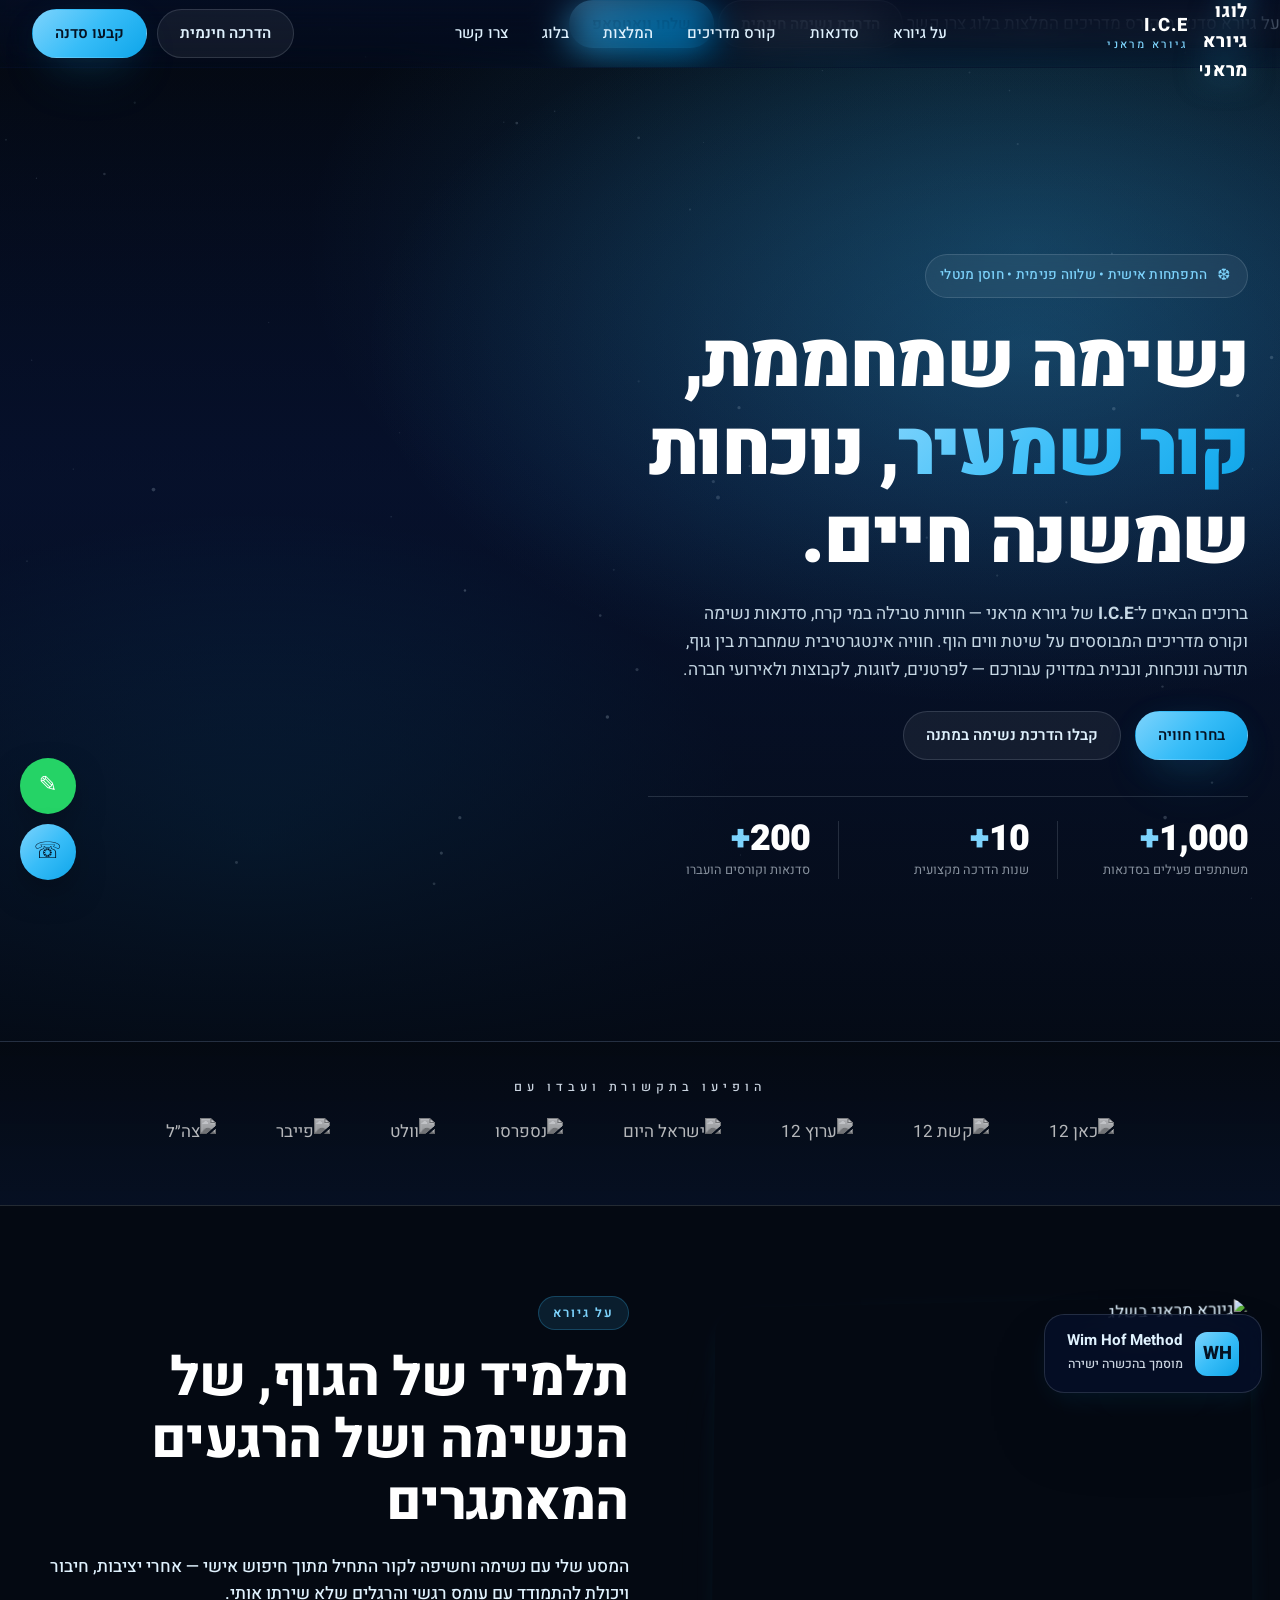
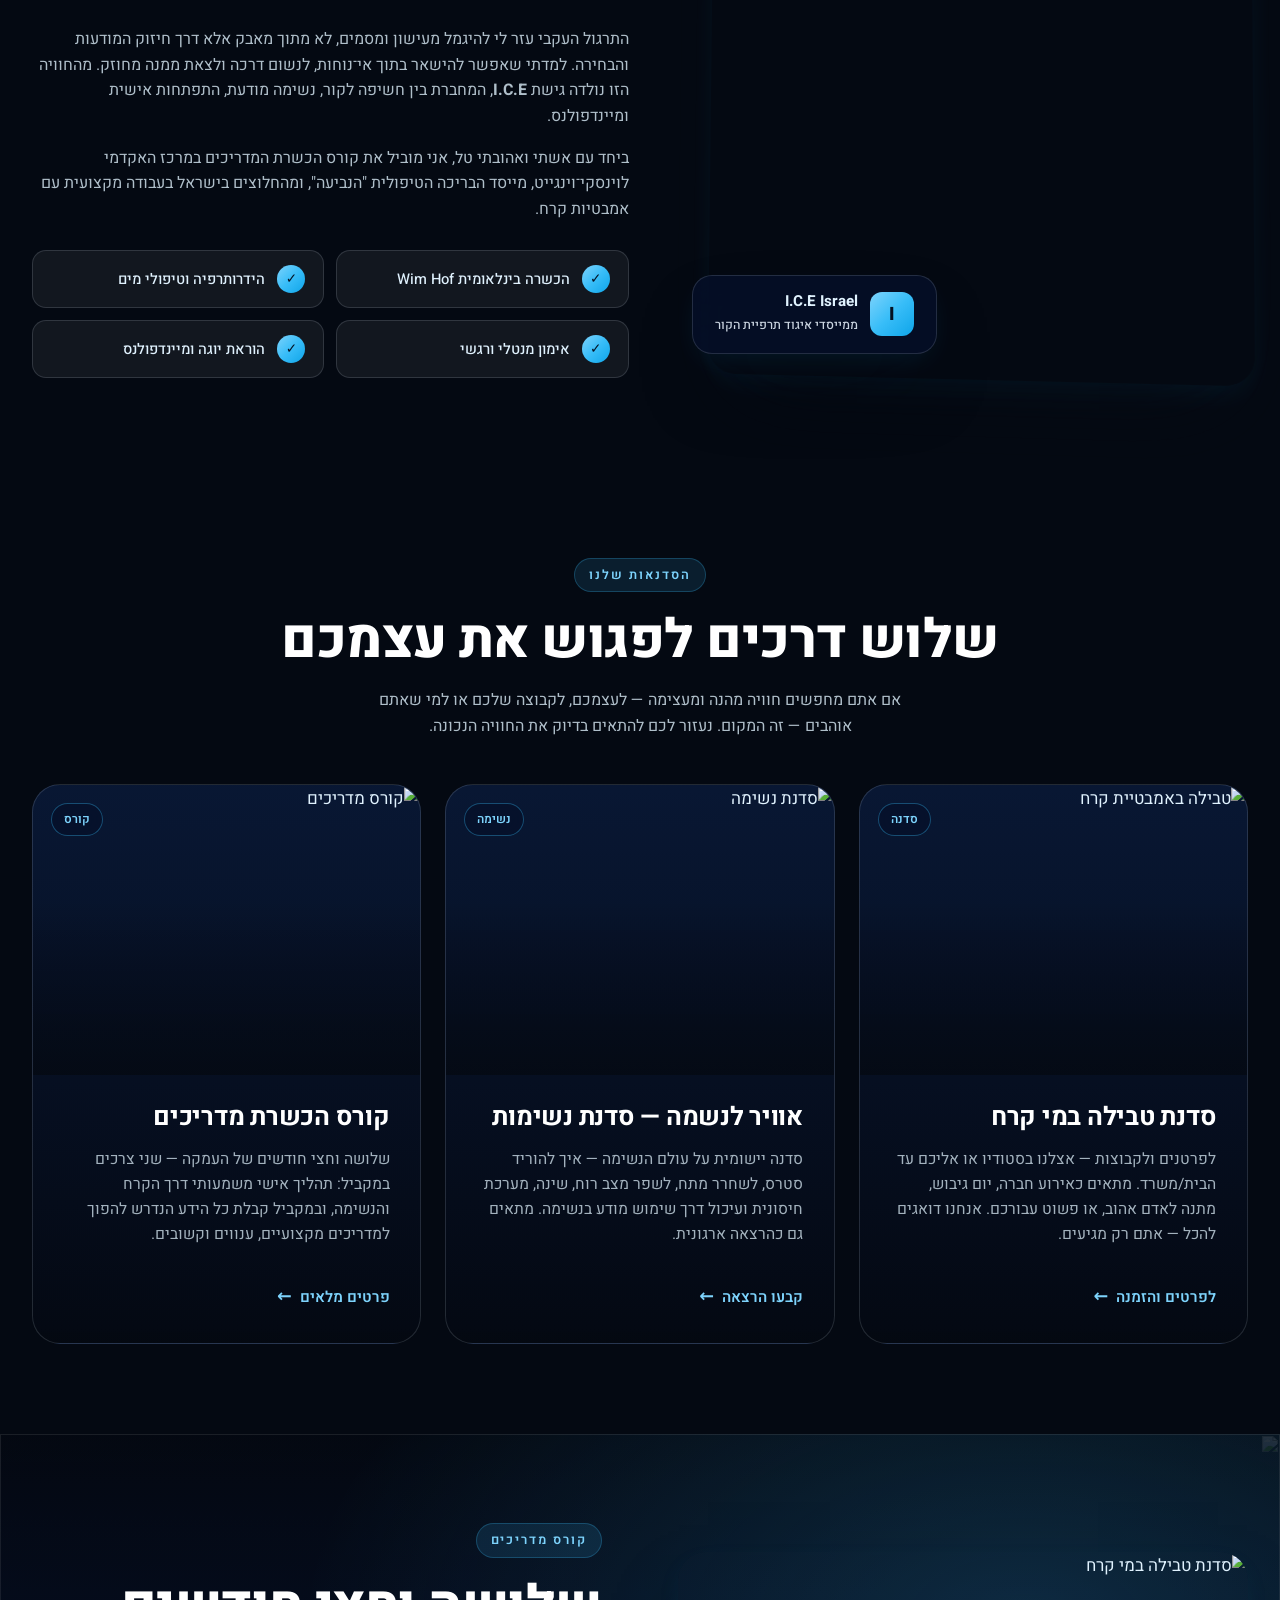
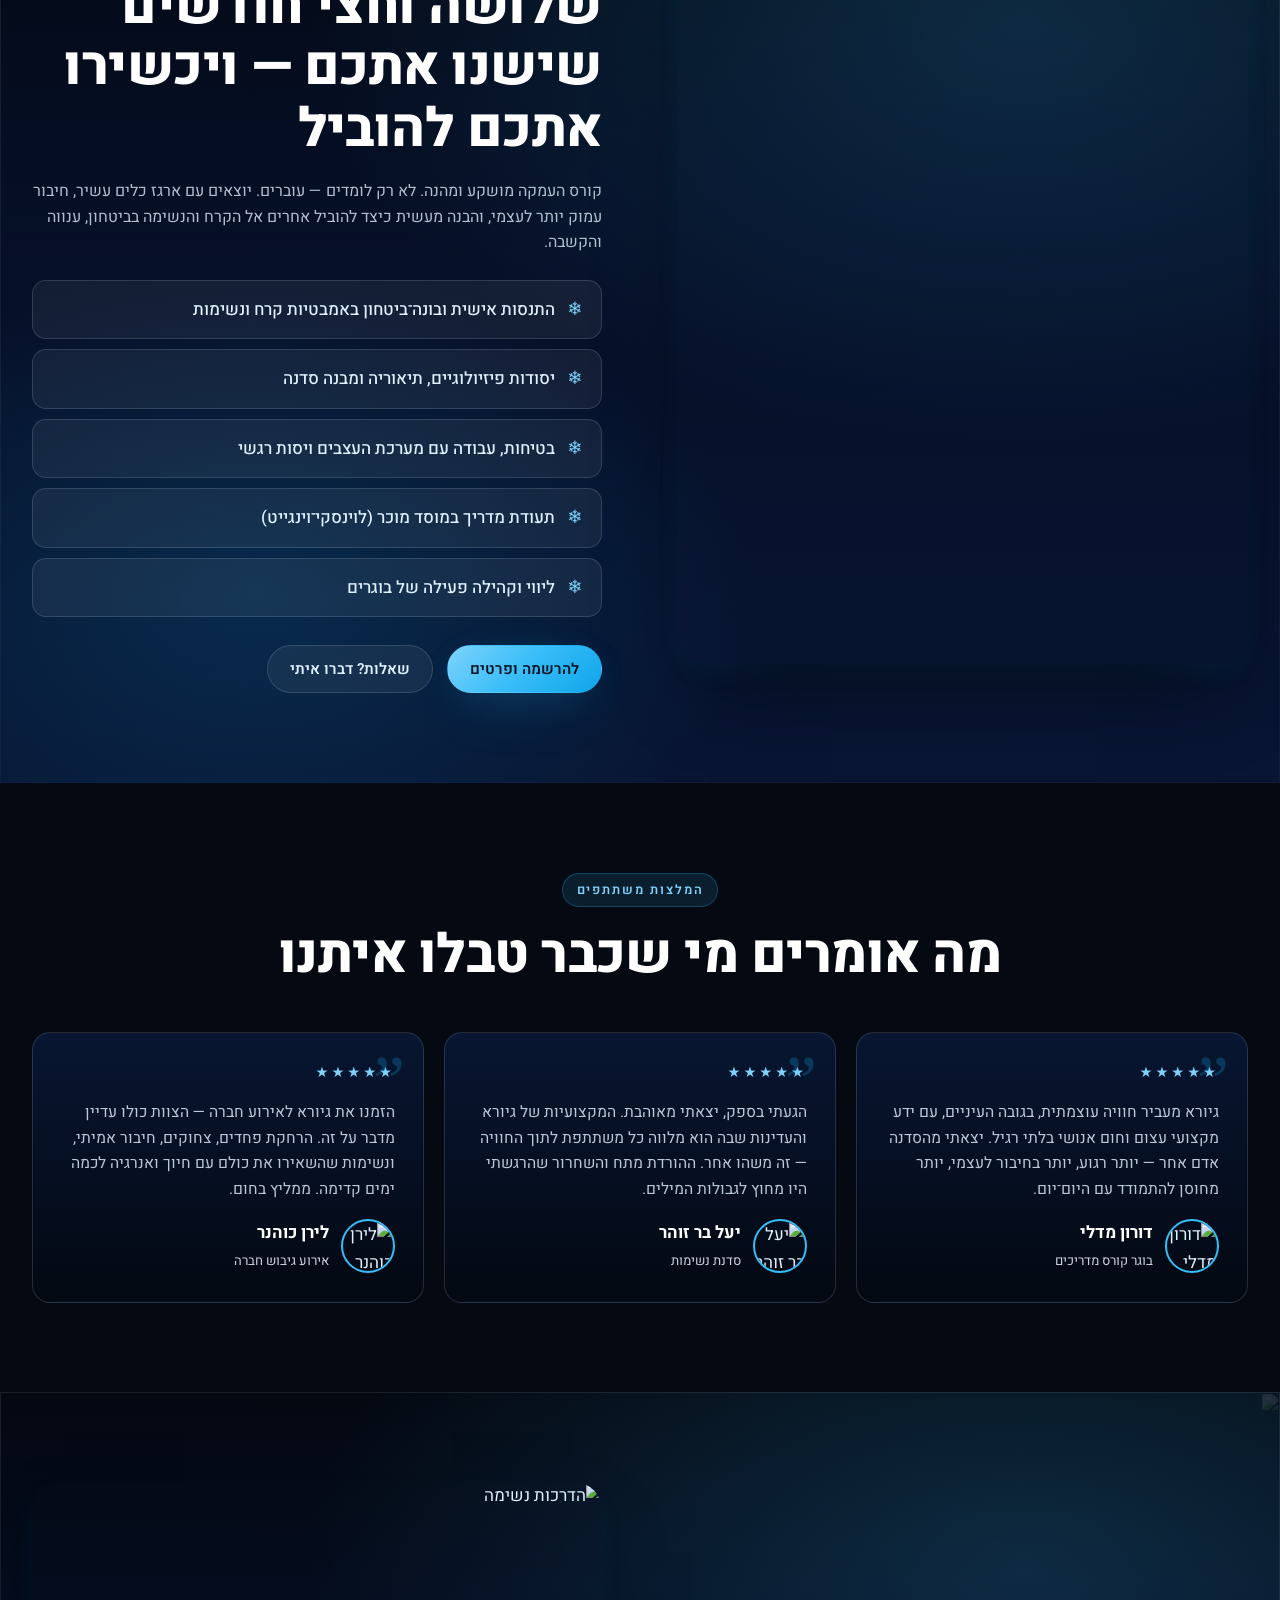
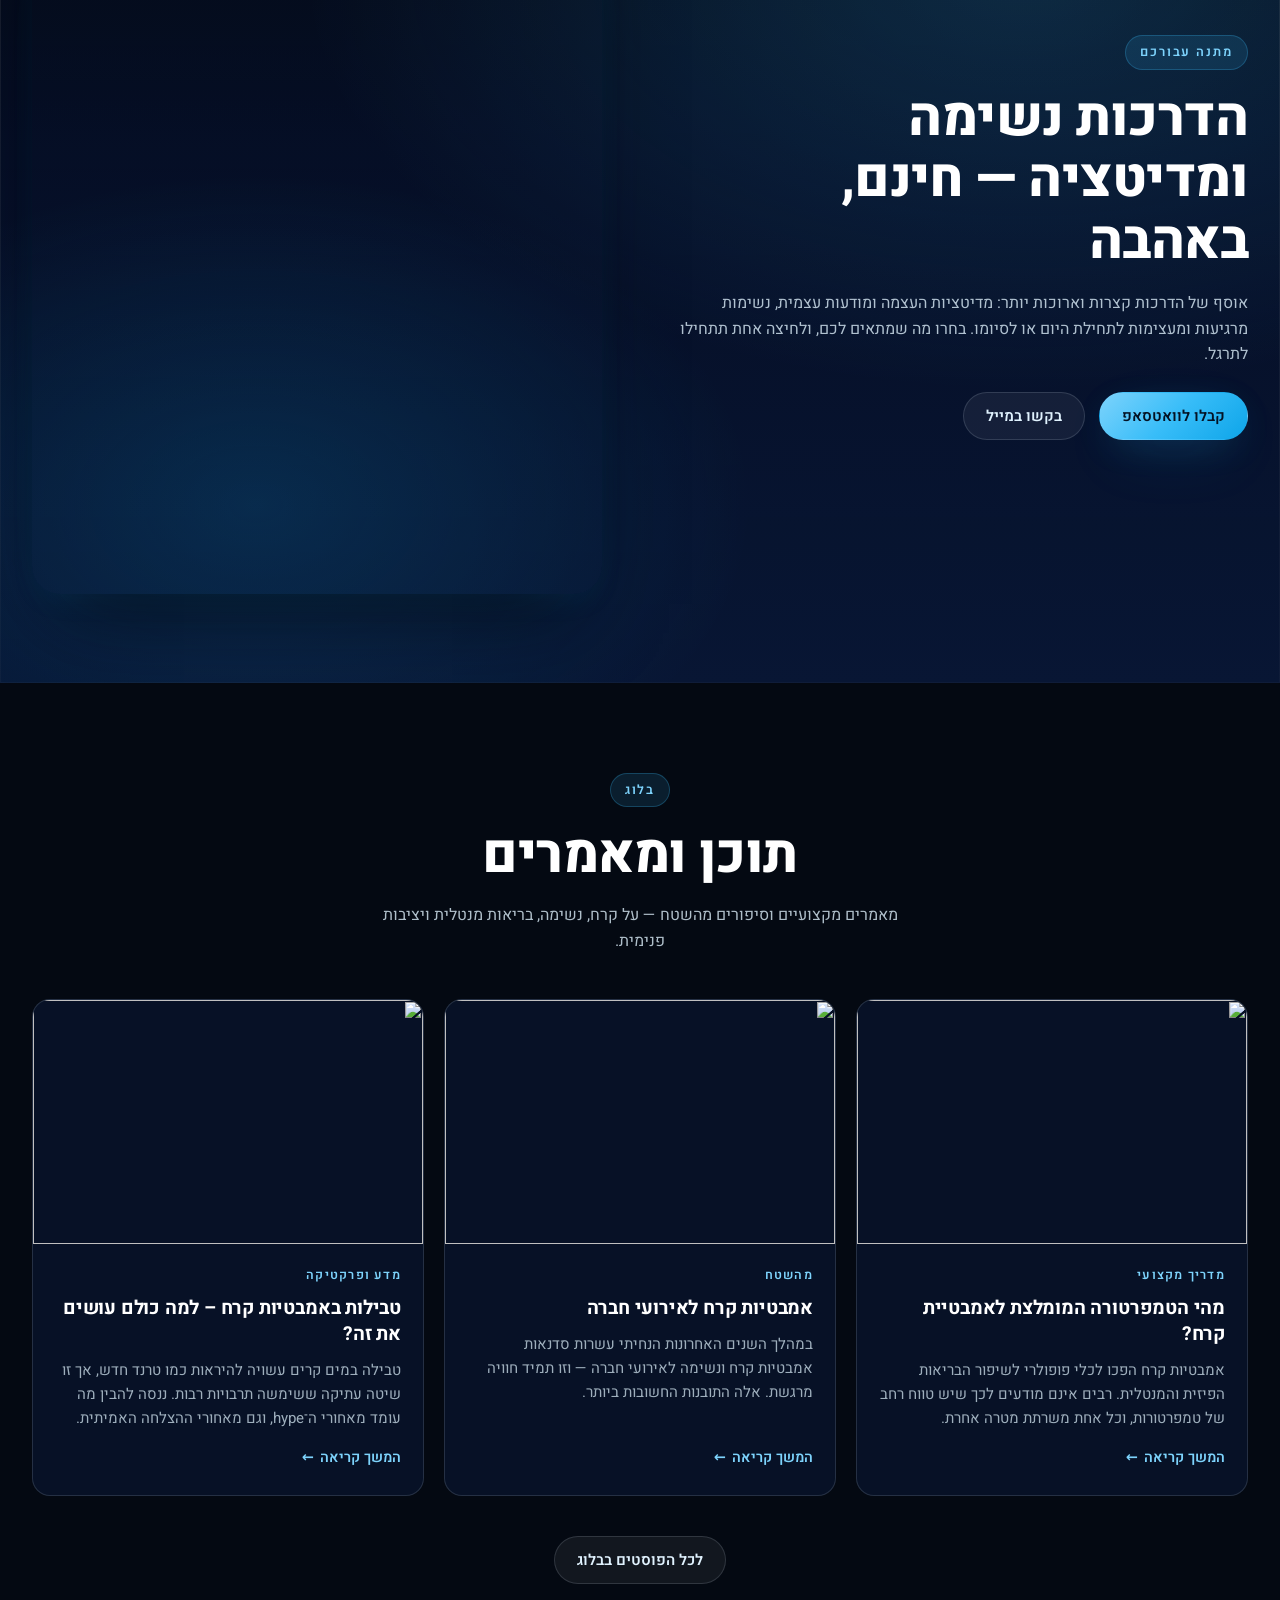
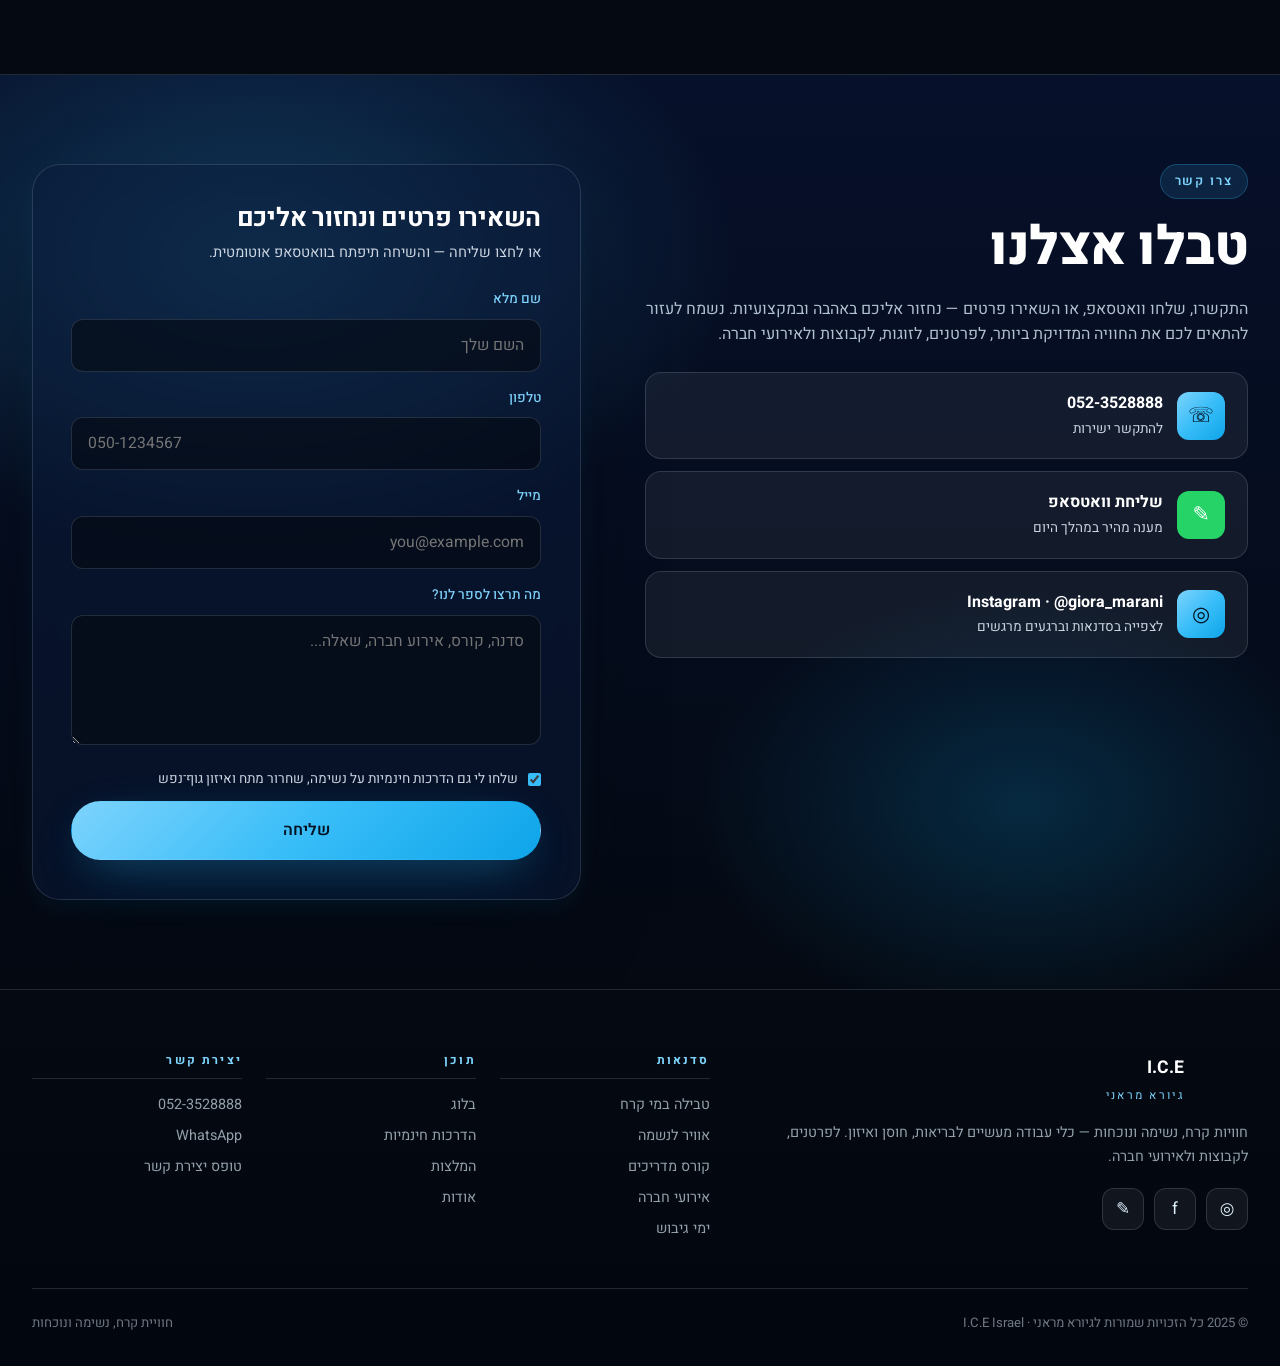
==== commit 4aaad61f: "fix: reduce hero height, force single-row stats, bust blog CSS cache Co-Authored-By: Claude Sonnet 4" ====
--- a/index.html
+++ b/index.html
@@ -149,7 +149,7 @@
 
 /* ─────────────────────────── HERO ─────────────────────────── */
 .hero{
-  position:relative;min-height:min(86vh,820px);min-height:min(86dvh,820px);
+  position:relative;min-height:min(78vh,740px);min-height:min(78dvh,740px);
   display:flex;align-items:center;
   background:var(--grad-hero);
   overflow:hidden;
@@ -192,7 +192,7 @@
 .hero-cta{display:flex;gap:14px;flex-wrap:wrap;align-items:center}
 .badge{margin-bottom:20px}
 .hero-meta{
-  display:flex;gap:0;margin-top:36px;
+  display:flex;flex-wrap:nowrap;gap:0;margin-top:36px;
   padding-top:24px;border-top:1px solid var(--line);
   max-width:600px;
 }
@@ -530,7 +530,10 @@
   section{padding-block:54px}
   .hero{min-height:min(78vh,700px)}
   .hero .container{padding-block:calc(var(--nav-h) + 32px) 56px}
-  .hero-meta{gap:16px;margin-top:28px;padding-top:18px}
+  .hero-meta{gap:0;margin-top:28px;padding-top:18px}
+  .hero-meta .stat{padding-inline-end:14px}
+  .hero-meta .stat+.stat{padding-inline-start:14px;padding-inline-end:14px}
+  .hero-meta .n{font-size:1.5rem}
   .about-media .chip-1{inset-inline-start:-6px}
   .about-media .chip-2{inset-inline-end:-6px}
 }
